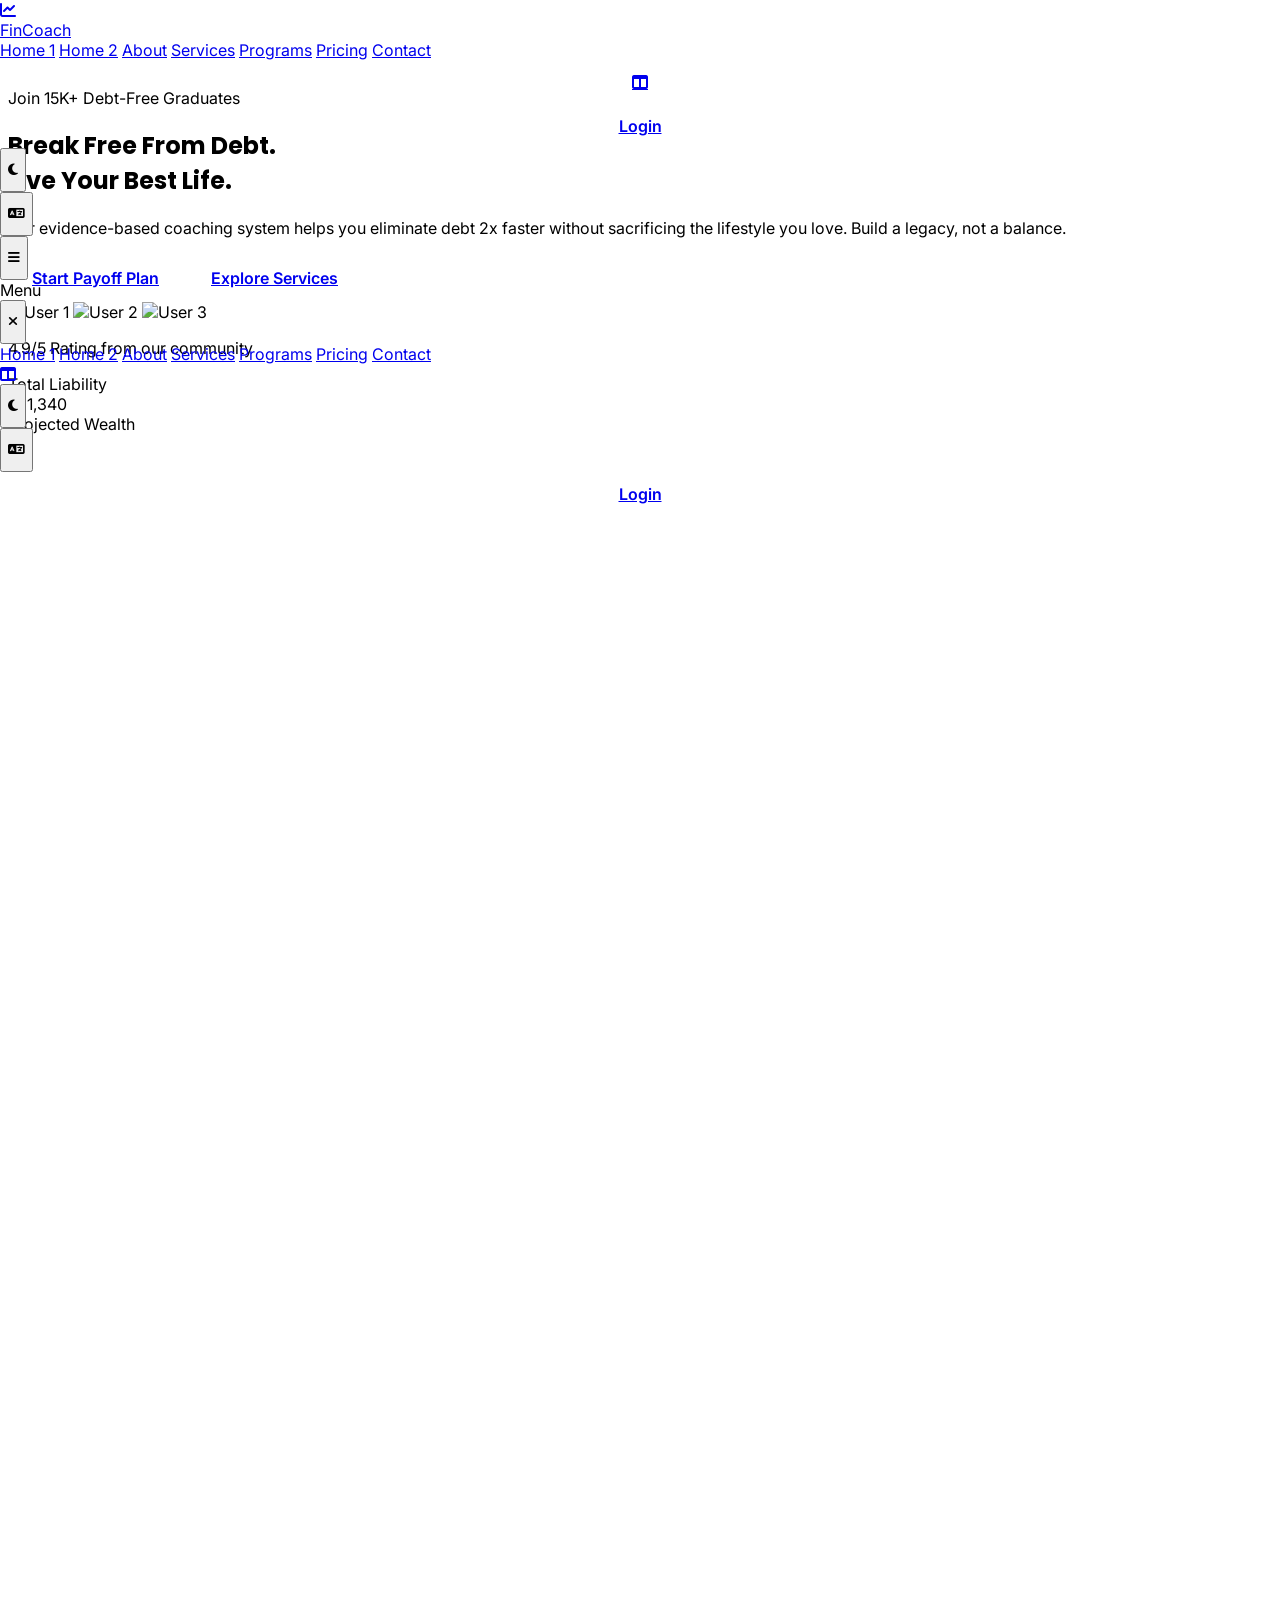
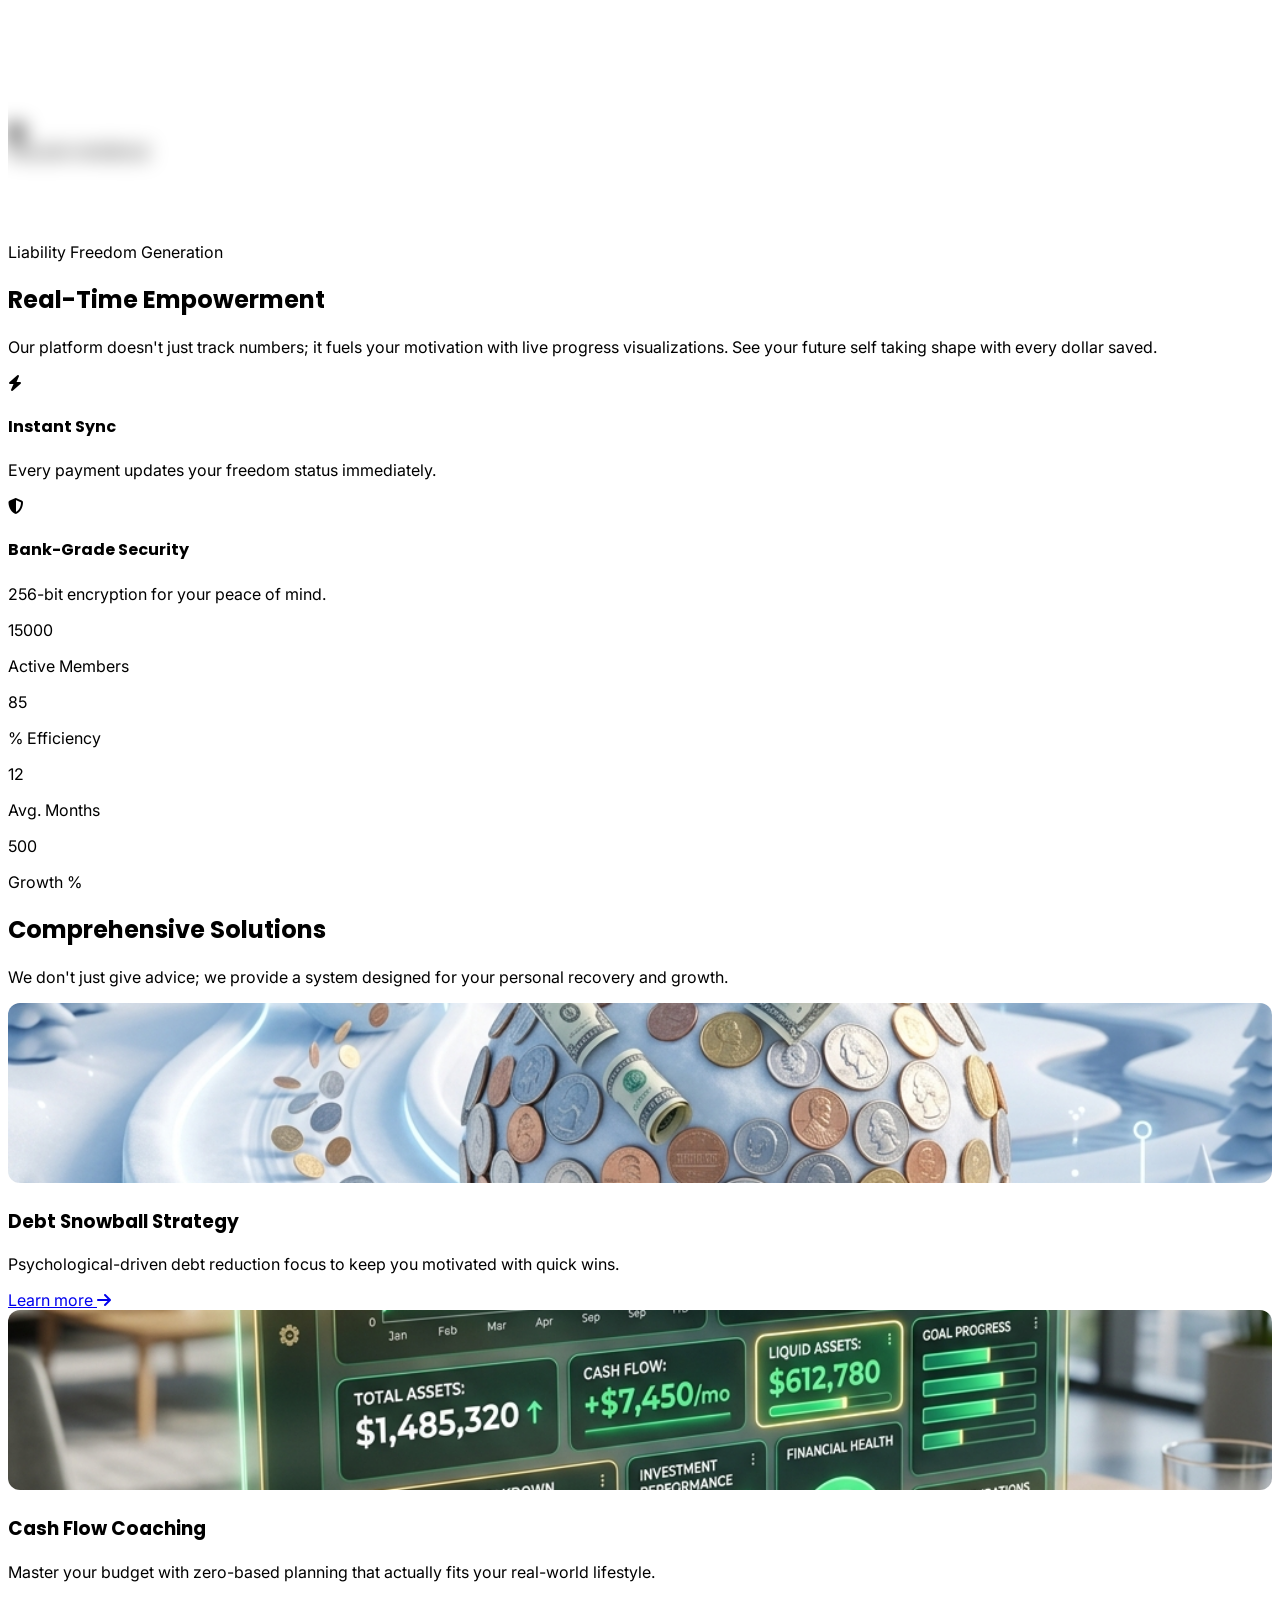
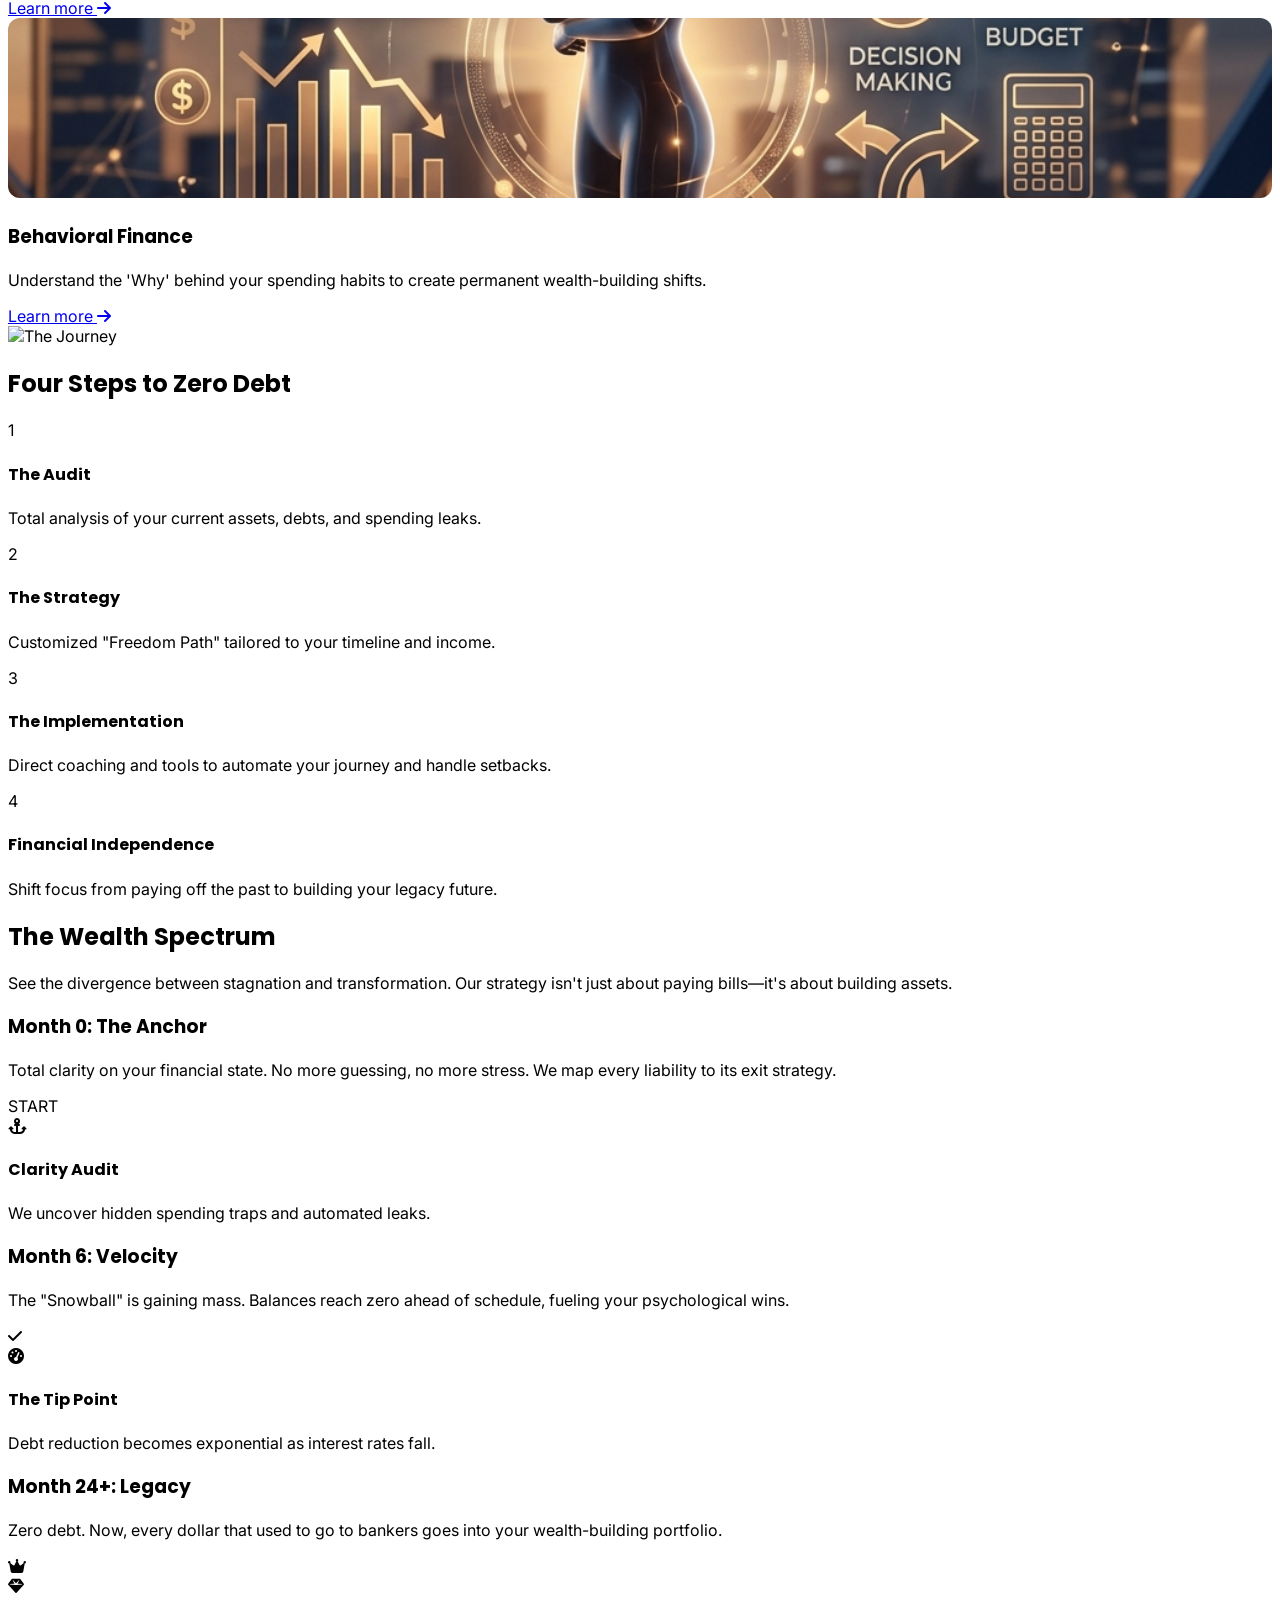
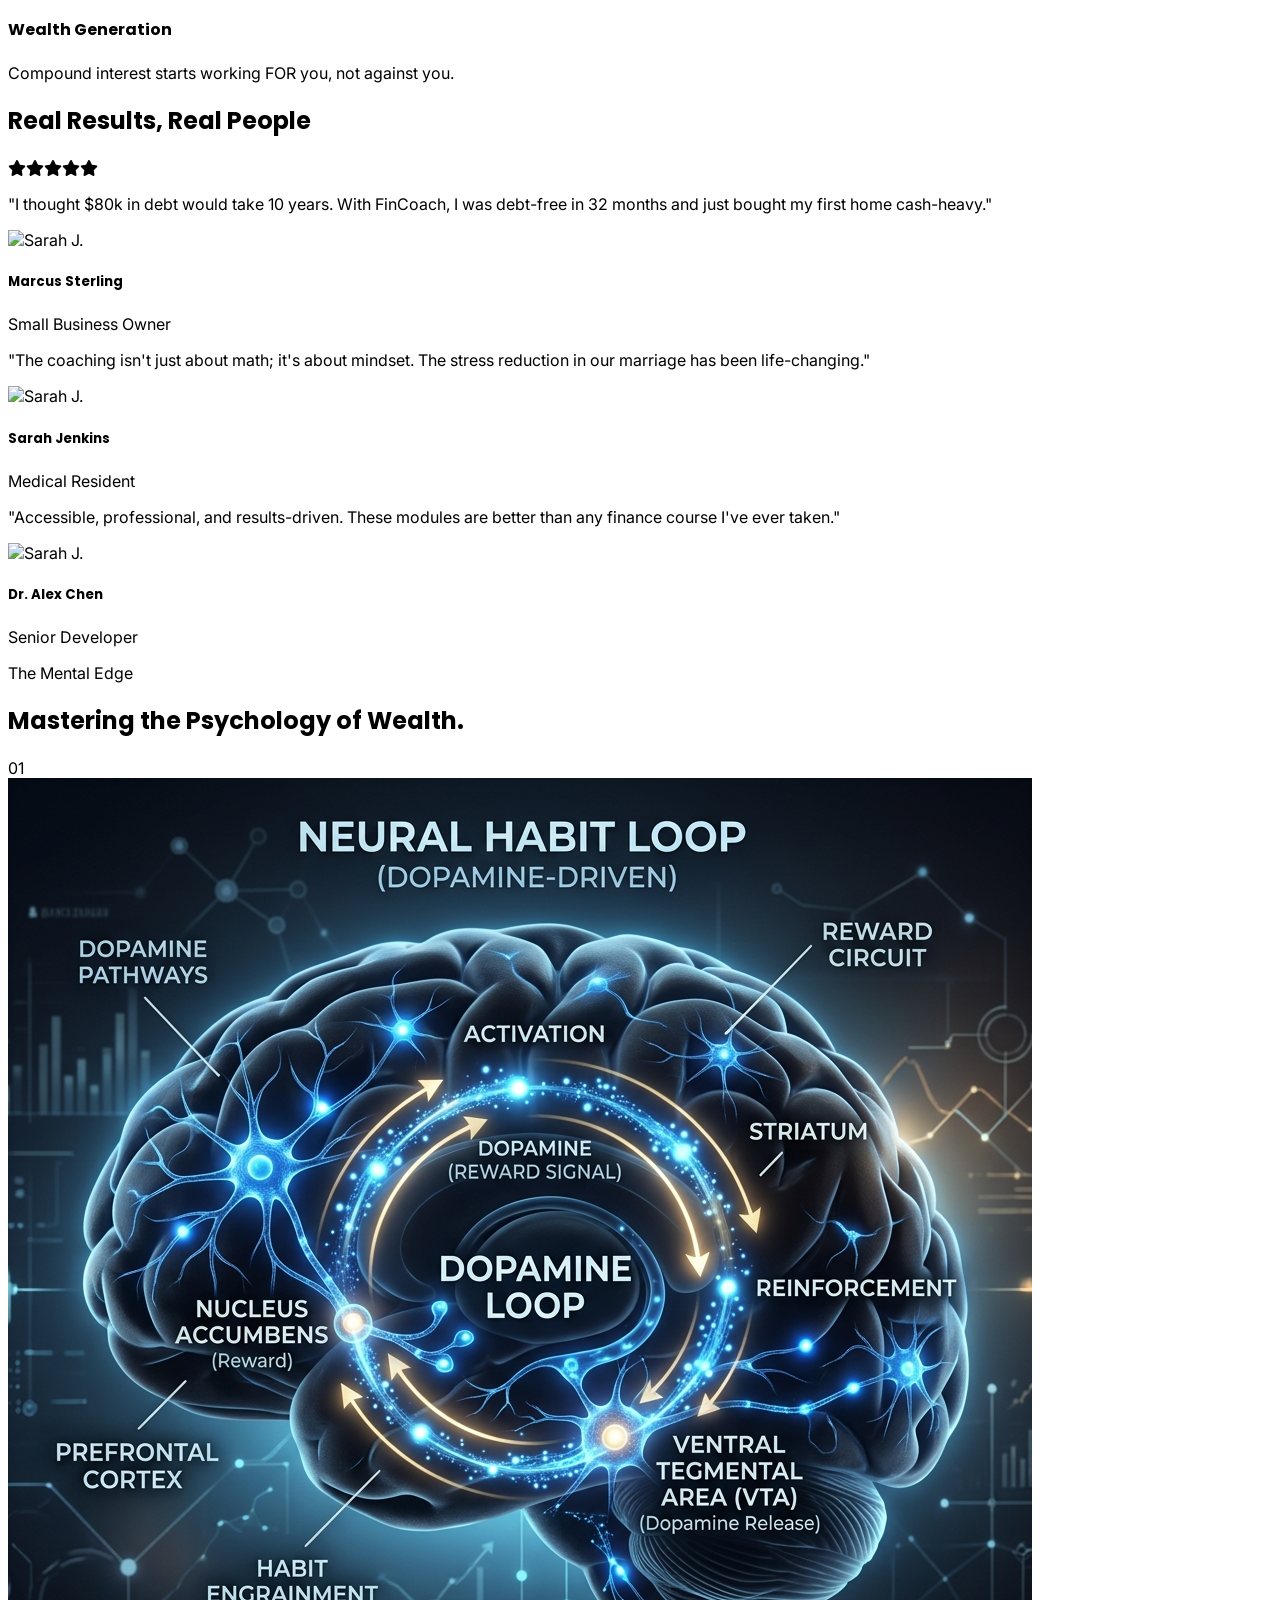
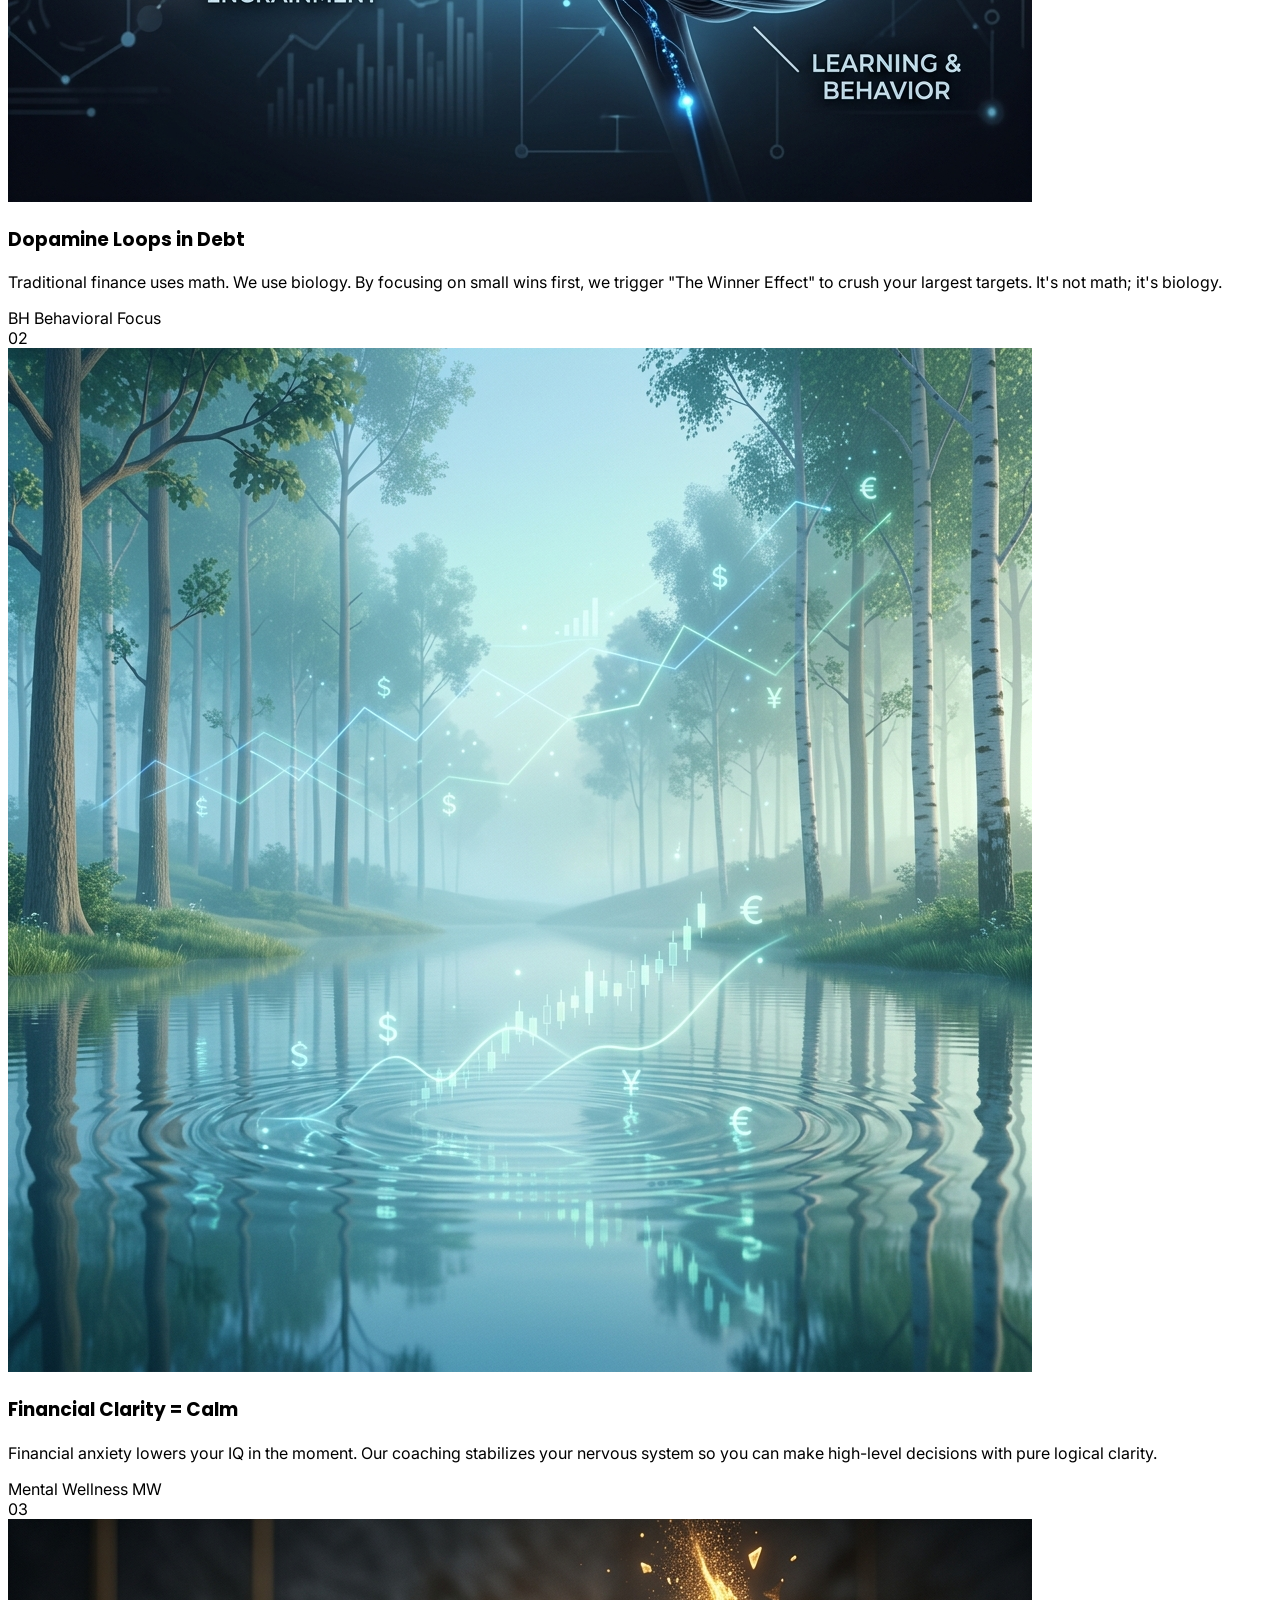
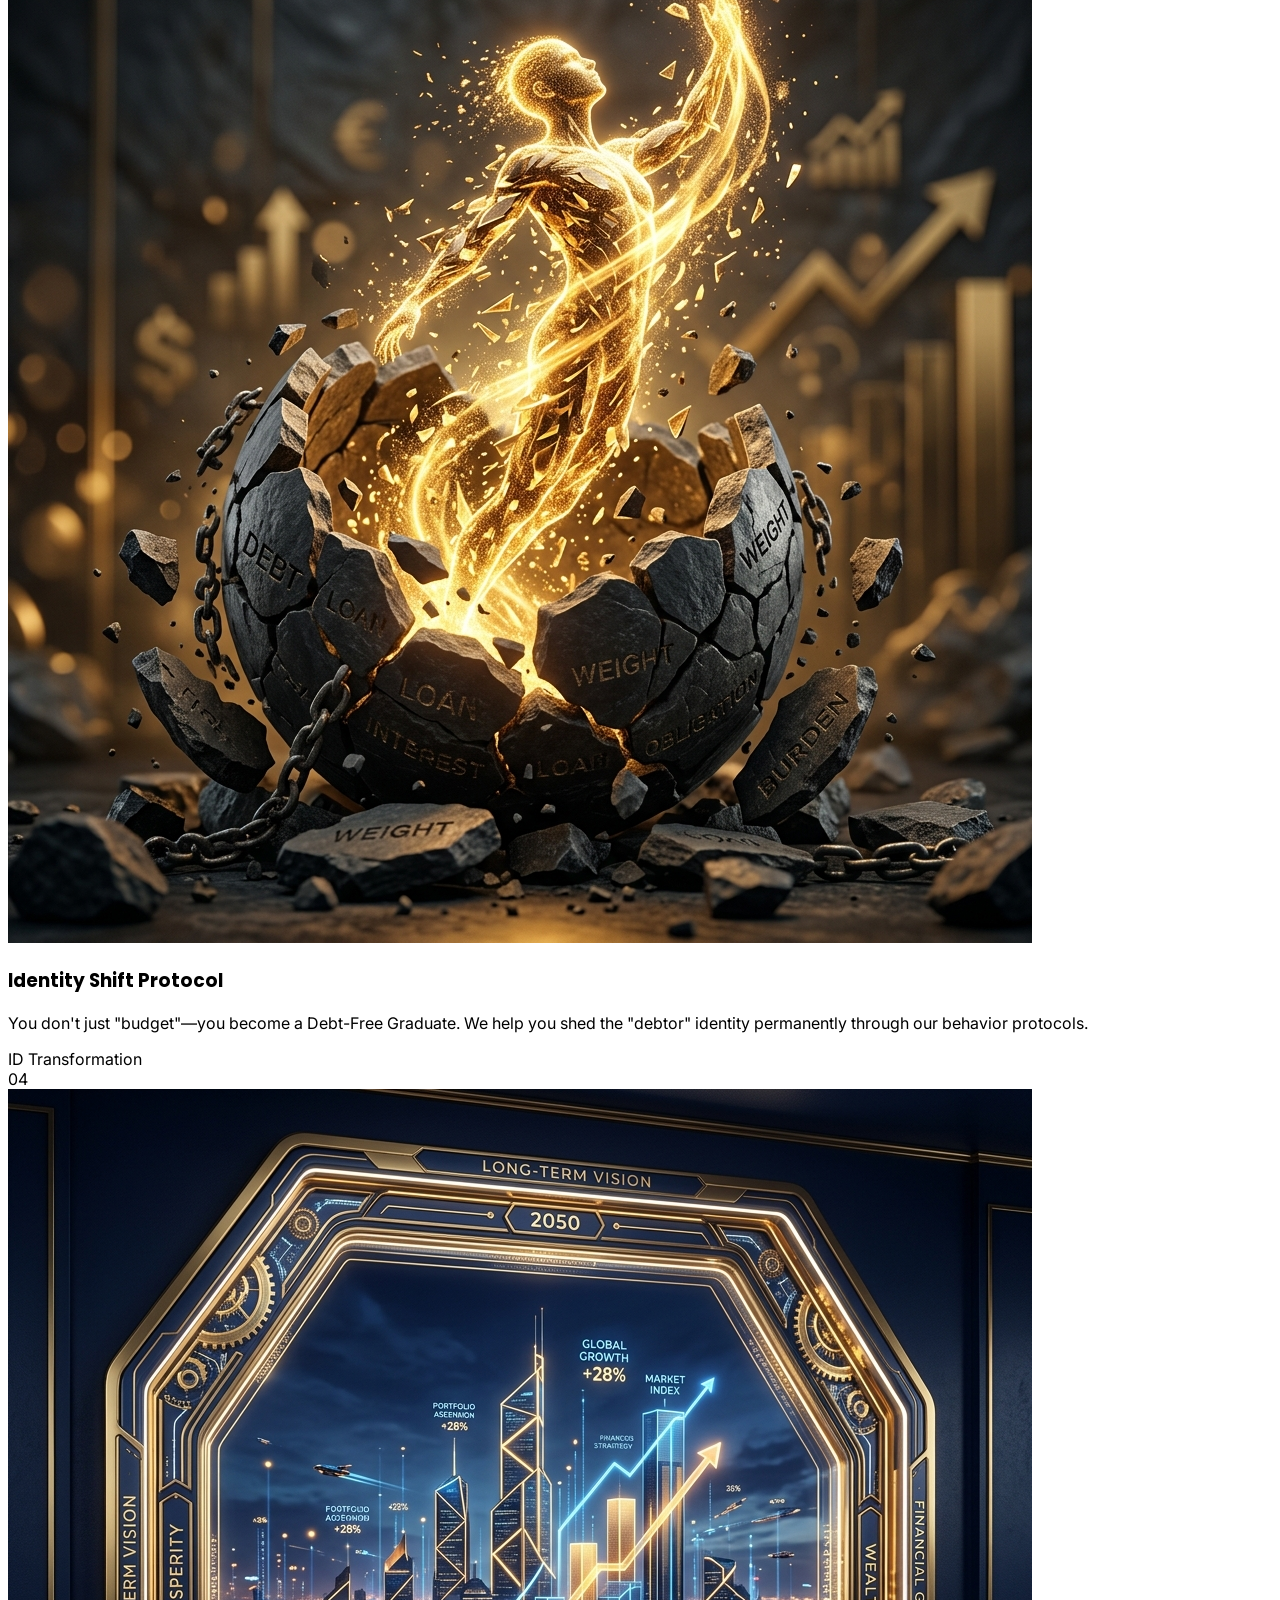
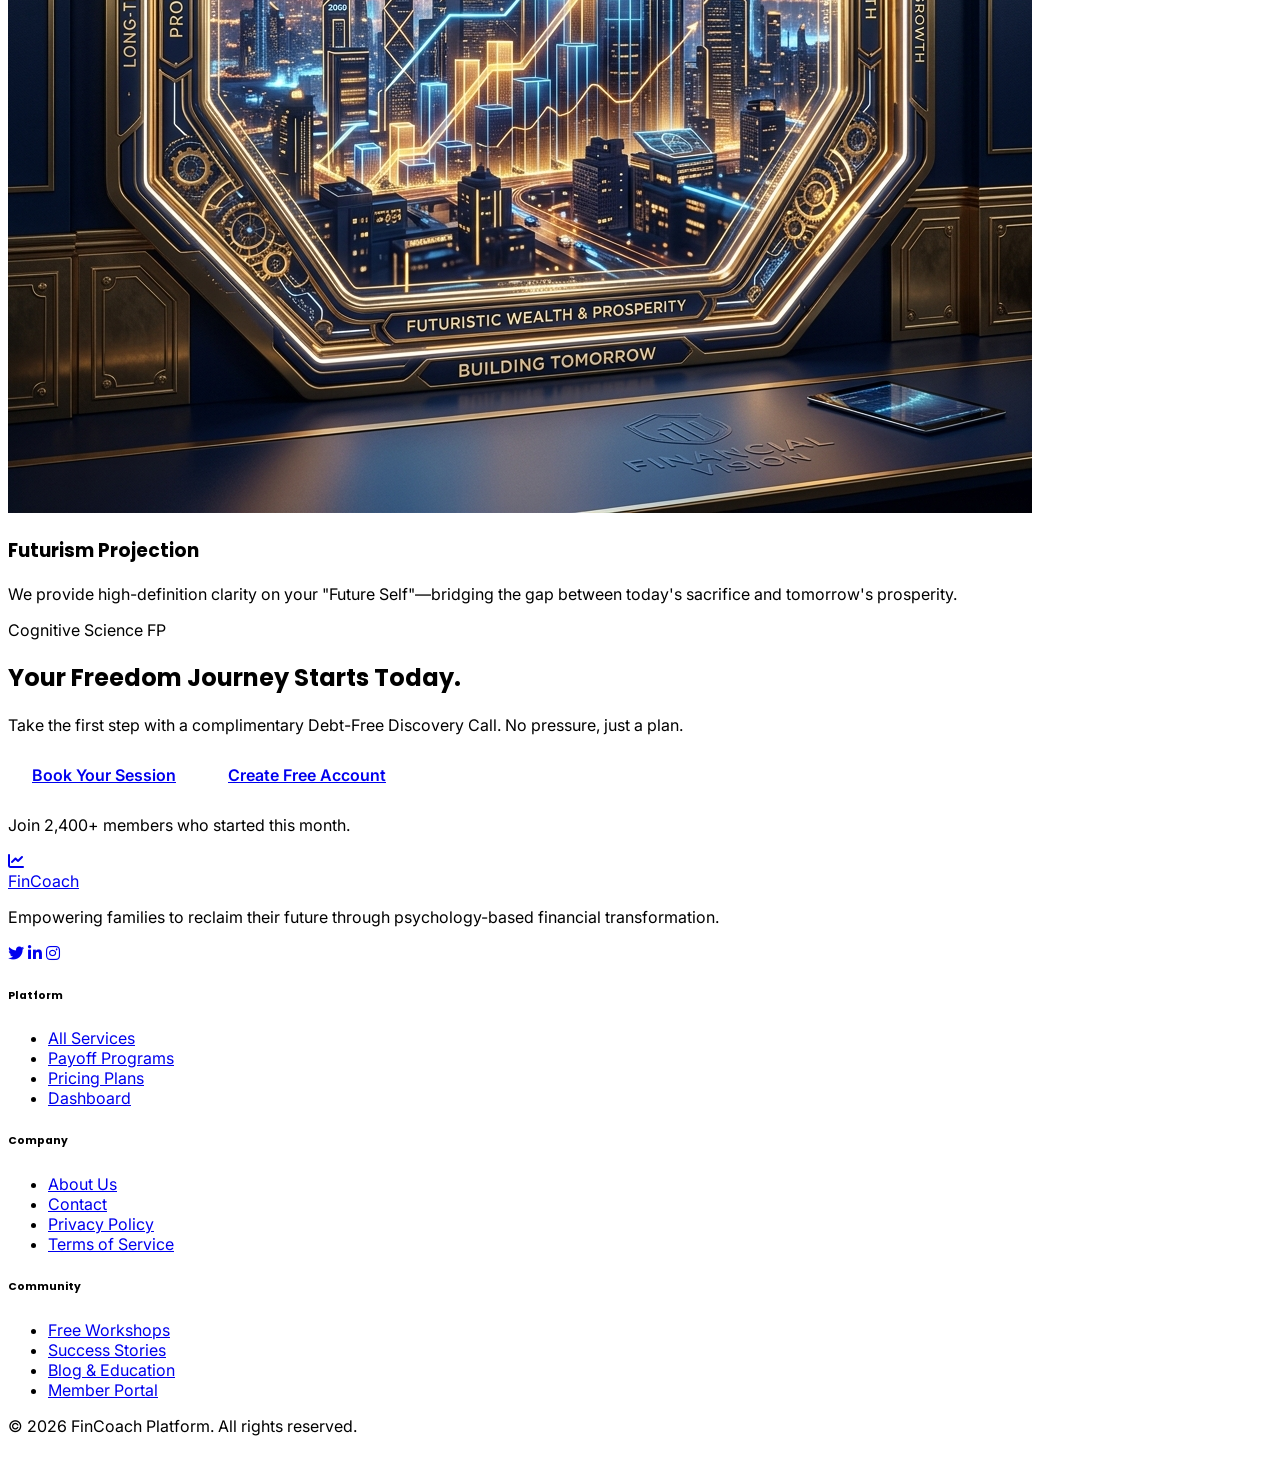
==== index.html @ 428f4bfd "Initial commit - Personal Finance Coach UI" ====
<!DOCTYPE html>
<html lang="en">
<head>
    <meta charset="UTF-8">
    <meta name="viewport" content="width=device-width, initial-scale=1, shrink-to-fit=no">
    <title>Personal Finance Coach | Path to Debt Freedom</title>
    <link rel="icon" type="image/svg+xml" href="assets/images/favicon.svg">
    <meta name="description" content="Master your finances and become debt-free with our personalized coaching and financial transformation system.">
    
    <!-- Tailwind CSS -->
    <script src="https://cdn.tailwindcss.com"></script>
    <script>
        tailwind.config = {
            darkMode: 'class',
            theme: {
                extend: {
                    colors: {
                        primary: '#1E3A8A',
                        secondary: '#F1F5F9',
                        accent: '#10B981',
                        warning: '#F59E0B',
                        error: '#EF4444'
                    },
                    fontFamily: {
                        sans: ['Inter', 'sans-serif'],
                        heading: ['Poppins', 'sans-serif']
                    }
                }
            }
        }
    </script>
    
    <!-- Custom CSS -->
    <link rel="stylesheet" href="assets/css/style.css">
    
    <!-- Icons -->
    <link rel="stylesheet" href="https://cdnjs.cloudflare.com/ajax/libs/font-awesome/6.4.0/css/all.min.css">
    <style id="premium-hero-animation-styles">
        #upward-trend {
            stroke-dasharray: 1000;
            stroke-dashoffset: 1000;
            transition: stroke-dashoffset 3.5s ease-out;
        }

        @keyframes beamMove {
            0% { top: 0%; opacity: 0; }
            10% { opacity: 1; }
            90% { opacity: 1; }
            100% { top: 100%; opacity: 0; }
        }

        .animate-beam {
            animation: beamMove 3s cubic-bezier(0.19, 1, 0.22, 1) forwards;
        }

        .debt-card {
            transition: all 1s cubic-bezier(0.19, 1, 0.22, 1);
        }

        .wealth-bar {
            opacity: 0;
            height: 0 !important;
            transition: height 1.8s cubic-bezier(0.19, 1, 0.22, 1), opacity 0.5s ease;
        }

        .wealth-bar.active {
            opacity: 1;
            /* Height is managed by original classes after being triggered */
        }
        
        #wealth-landscape.active .wealth-bar:nth-child(1) { height: 30% !important; }
        #wealth-landscape.active .wealth-bar:nth-child(2) { height: 55% !important; }
        #wealth-landscape.active .wealth-bar:nth-child(3) { height: 80% !important; }
        #wealth-landscape.active .wealth-bar:nth-child(4) { height: 100% !important; }
    </style>
</head>
<body class="bg-white text-slate-900 transition-colors duration-300 has-fixed-header">

    <!-- Header -->
    <header class="bg-white dark:bg-slate-900 shadow-sm site-header transition-colors duration-300">
        <nav class="max-w-7xl mx-auto px-4 sm:px-6 xl:px-8 flex items-center justify-between h-20">
            <!-- Logo -->
            <div class="flex-shrink-0 flex items-center">
                <a href="index.html" class="flex items-center space-x-2">
                    <div class="w-10 h-10 bg-primary rounded-lg flex items-center justify-center">
                        <i class="fas fa-chart-line text-white text-xl"></i>
                    </div>
                    <span class="text-xl font-heading font-bold text-primary dark:text-blue-400">FinCoach</span>
                </a>
            </div>

            <!-- Main Nav -->
            <div class="hidden xl:flex items-center space-x-6 text-sm font-medium text-slate-600 dark:text-slate-300">
                <a href="index.html" class="text-primary border-b-2 border-primary pb-1">Home 1</a>
                <a href="home-2.html" class="hover:text-primary transition-colors">Home 2</a>
                <a href="about.html" class="hover:text-primary transition-colors">About</a>
                <a href="services.html" class="hover:text-primary transition-colors">Services</a>
                <a href="programs.html" class="hover:text-primary transition-colors">Programs</a>
                <a href="pricing.html" class="hover:text-primary transition-colors">Pricing</a>
                <a href="contact.html" class="hover:text-primary transition-colors">Contact</a>
            </div>

            <!-- Actions -->
            <div class="flex items-center space-x-4">
                <a href="dashboard.html" aria-label="Dashboard" title="Dashboard" class="!hidden xl:!inline-flex cta-button border-2 border-primary text-primary hover:bg-primary hover:text-white dark:border-blue-400 dark:text-blue-400 dark:hover:bg-blue-400 dark:hover:text-slate-900 !h-10 !w-10 !px-0">
                    <i class="fas fa-columns text-sm"></i>
                </a>
                <a href="login.html" class="!hidden xl:!inline-flex cta-button border-2 border-primary text-primary hover:bg-primary hover:text-white dark:border-blue-400 dark:text-blue-400 dark:hover:bg-blue-400 dark:hover:text-slate-900 !h-10 text-sm">Login</a>
                
                <button id="dark-mode-toggle" class="!hidden xl:!inline-flex p-2 text-slate-500 hover:text-primary dark:text-slate-400 dark:hover:text-blue-400 focus:outline-none">
                    <i class="fas fa-moon w-6 h-6 flex items-center justify-center"></i>
                </button>
                
                <button id="rtl-toggle" class="!hidden xl:!inline-flex p-2 text-slate-500 hover:text-primary dark:text-slate-400 dark:hover:text-blue-400 focus:outline-none">
                    <i class="fas fa-language w-6 h-6 flex items-center justify-center"></i>
                </button>

                <!-- Mobile Menu Button -->
                <button type="button" id="mobile-menu-btn" class="xl:hidden p-2 text-slate-500 hover:bg-slate-100 rounded-md">
                    <i class="fas fa-bars"></i>
                </button>
            </div>
        </nav>

        <!-- Mobile Menu Backdrop -->
        <div id="mobile-menu-backdrop" class="fixed inset-0 bg-slate-900/50 backdrop-blur-sm z-[45] hidden opacity-0 transition-opacity duration-300 pointer-events-none"></div>

        <!-- Mobile Menu Drawer -->
        <div id="mobile-menu" class="xl:hidden fixed top-0 right-0 h-full w-80 bg-white dark:bg-slate-900 z-50 shadow-2xl transform translate-x-full transition-transform duration-300 ease-in-out overflow-y-auto">
            <div class="px-6 py-6 h-full flex flex-col">
                <!-- Drawer Header -->
                <div class="flex items-center justify-between mb-8">
                    <span class="text-xl font-heading font-bold text-slate-900 dark:text-white">Menu</span>
                    <button id="mobile-menu-close" class="p-2 text-slate-500 hover:text-primary dark:text-slate-400 focus:outline-none">
                        <i class="fas fa-times text-2xl"></i>
                    </button>
                </div>

                <!-- Navigation Links -->
                <div class="space-y-4 flex-grow">
                    <a href="index.html" class="block py-2 text-primary font-bold text-lg">Home 1</a>
                    <a href="home-2.html" class="block py-2 text-slate-600 dark:text-slate-300 text-lg hover:text-primary transition-colors">Home 2</a>
                    <a href="about.html" class="block py-2 text-slate-600 dark:text-slate-300 text-lg hover:text-primary transition-colors">About</a>
                    <a href="services.html" class="block py-2 text-slate-600 dark:text-slate-300 text-lg hover:text-primary transition-colors">Services</a>
                    <a href="programs.html" class="block py-2 text-slate-600 dark:text-slate-300 text-lg hover:text-primary transition-colors">Programs</a>
                    <a href="pricing.html" class="block py-2 text-slate-600 dark:text-slate-300 text-lg hover:text-primary transition-colors">Pricing</a>
                    <a href="contact.html" class="block py-2 text-slate-600 dark:text-slate-300 text-lg hover:text-primary transition-colors">Contact</a>
                    
                    <!-- Mobile Actions (Continuous) -->
                    <div class="pt-6 mt-4 border-t border-slate-100 dark:border-slate-800">
                        <div class="flex items-center space-x-6 mb-8">
                            <a href="dashboard.html" class="p-2 text-slate-500 hover:text-primary dark:text-slate-400 dark:hover:text-blue-400">
                                <i class="fas fa-columns text-xl"></i>
                            </a>
                            <button id="dark-mode-toggle" class="p-2 text-slate-500 hover:text-primary dark:text-slate-400 dark:hover:text-blue-400">
                                <i class="fas fa-moon text-xl"></i>
                            </button>
                            <button id="rtl-toggle" class="p-2 text-slate-500 hover:text-primary dark:text-slate-400 dark:hover:text-blue-400">
                                <i class="fas fa-language text-xl"></i>
                            </button>
                        </div>
                        <a href="login.html" class="cta-button border-2 border-primary text-primary text-center py-3 rounded-lg font-bold block">Login</a>
                    </div>
                </div>
                
                <!-- Bottom Spacer for drawer height -->
                <div class="mt-auto pb-4"></div>
            </div>
        </div>
    </header>

    <!-- SECTION 1: HERO (min-h-screen, NO GAP) -->
    <section class="min-h-screen flex items-center bg-slate-50 dark:bg-slate-950 transition-colors duration-300 relative overflow-hidden hero-section">
        <div class="absolute top-0 right-0 w-1/2 h-full bg-blue-200/60 dark:bg-blue-900/10 -skew-x-12 transform translate-x-20 hidden lg:block"></div>
        
        <div class="max-w-7xl mx-auto px-4 sm:px-6 lg:px-8 relative z-10 w-full grid lg:grid-cols-2 gap-12 items-center py-12 lg:py-0">
            <div>
                <span class="inline-block py-1 px-3 bg-blue-100 dark:bg-blue-900/30 text-primary dark:text-blue-300 text-xs font-bold rounded-full mb-6 uppercase tracking-wider">Join 15K+ Debt-Free Graduates</span>
                <h1 class="text-4xl md:text-6xl font-heading font-extrabold leading-tight text-slate-900 dark:text-white mb-6">
                    Break Free From Debt. <br/>
                    <span class="text-primary dark:text-blue-400">Live Your Best Life.</span>
                </h1>
                <p class="text-lg text-slate-600 dark:text-slate-400 mb-10 max-w-xl">
                    Our evidence-based coaching system helps you eliminate debt 2x faster without sacrificing the lifestyle you love. Build a legacy, not a balance.
                </p>
                <div class="flex flex-col sm:flex-row space-y-4 sm:space-y-0 sm:space-x-6">
                    <a href="programs.html" class="cta-button bg-primary text-white text-lg shadow-lg hover:shadow-primary/30">Start Payoff Plan</a>
                    <a href="services.html" class="cta-button border-2 border-slate-200 dark:border-slate-700 text-slate-700 dark:text-slate-300 hover:bg-slate-100 dark:hover:bg-slate-800">Explore Services</a>
                </div>
                
                <!-- Hero Social Proof -->
                <div class="mt-12 flex items-center space-x-6">
                    <div class="flex -space-x-2">
                        <img class="w-10 h-10 rounded-full border-2 border-white dark:border-slate-800" src="https://images.unsplash.com/photo-1534528741775-53994a69daeb?q=80&w=100&h=100&auto=format&fit=crop" alt="User 1">
                        <img class="w-10 h-10 rounded-full border-2 border-white dark:border-slate-800" src="https://images.unsplash.com/photo-1507003211169-0a1dd7228f2d?q=80&w=100&h=100&auto=format&fit=crop" alt="User 2">
                        <img class="w-10 h-10 rounded-full border-2 border-white dark:border-slate-800" src="https://images.unsplash.com/photo-1494790108377-be9c29b29330?q=80&w=100&h=100&auto=format&fit=crop" alt="User 3">
                    </div>
                    <div class="text-sm text-slate-500 dark:text-slate-400">
                        <p><span class="font-bold text-slate-900 dark:text-white">4.9/5 Rating</span> from our community</p>
                    </div>
                </div>
            </div>
            
            <div class="relative lg:h-[620px] flex items-center justify-center w-full min-h-[450px]">
                <!-- Background Glows -->
                <div class="absolute -z-10 w-96 h-96 bg-blue-200 dark:bg-blue-900/20 blur-[100px] rounded-full top-10 left-10"></div>
                <div class="absolute -z-10 w-80 h-80 bg-blue-100 dark:bg-blue-900/10 blur-[100px] rounded-full bottom-10 right-10"></div>

                <!-- TRANSFORMATION VISUALIZATION -->
                <div id="transformation-visual" class="relative w-full max-w-lg aspect-square bg-white shadow-2xl dark:bg-slate-900/40 dark:backdrop-blur-xl rounded-[3.5rem] border border-slate-100 dark:border-slate-800 flex flex-col p-8 overflow-hidden transform-gpu hover:scale-[1.02] transition-transform duration-500">
                    
                    <!-- Counters Header -->
                    <div class="flex justify-between items-start mb-8 z-10">
                        <div class="flex flex-col">
                            <span class="text-[10px] uppercase font-black text-rose-500/70 tracking-[0.2em] mb-1">Total Liability</span>
                            <div class="flex items-center space-x-1 text-2xl md:text-3xl font-black text-rose-500 tabular-nums">
                                <span class="text-lg opacity-50">₹</span><span id="debt-count">1,20,000</span>
                            </div>
                        </div>
                        <div class="flex flex-col text-right">
                            <span class="text-[10px] uppercase font-black text-emerald-500/70 tracking-[0.2em] mb-1">Projected Wealth</span>
                            <div class="flex items-center justify-end space-x-1 text-2xl md:text-3xl font-black text-emerald-500 tabular-nums">
                                <span class="text-lg opacity-50">₹</span><span id="wealth-count">0</span>
                            </div>
                        </div>
                    </div>

                    <!-- Scene Stage -->
                    <div class="flex-1 relative flex items-center justify-center">
                        
                        <!-- Trend Graph (Static opacity, dynamic stroke) -->
                        <svg class="absolute inset-x-0 bottom-16 w-full h-40 opacity-10 pointer-events-none" viewBox="0 0 100 100" preserveAspectRatio="none">
                            <path id="upward-trend" d="M0,100 C20,95 40,80 60,50 80,30 100,0" fill="none" stroke="#10b981" stroke-width="3" stroke-linecap="round"></path>
                        </svg>

                        <!-- DEBT LAYER (Initial) -->
                        <div id="debt-landscape" class="absolute inset-0 flex items-center justify-center transition-all duration-1000 ease-in-out">
                            <div class="relative w-full h-full flex items-center justify-center">
                                <!-- Ghost Cards -->
                                <div class="debt-card absolute w-44 h-24 bg-rose-500/10 border border-rose-500/20 rounded-2xl -rotate-12 -translate-x-12 translate-y-4 backdrop-blur-md shadow-lg flex flex-col justify-end p-4">
                                    <div class="w-1/2 h-1.5 bg-rose-500/20 rounded-full"></div>
                                </div>
                                <div class="debt-card absolute w-52 h-28 bg-white dark:bg-slate-800 border border-rose-500/30 rounded-2xl rotate-3 z-10 shadow-2xl flex flex-col p-6 animate-pulse">
                                    <div class="flex justify-between items-center mb-6">
                                        <div class="w-10 h-6 bg-rose-100 dark:bg-rose-900/30 rounded"></div>
                                        <i class="fas fa-exclamation-circle text-rose-500"></i>
                                    </div>
                                    <div class="text-rose-600 font-black text-xs">₹45,000 OVERDUE</div>
                                </div>
                            </div>
                        </div>

                        <!-- WEALTH LAYER (Hidden) -->
                        <div id="wealth-landscape" class="absolute inset-0 flex items-end justify-center transition-all duration-1000 ease-in-out translate-y-full opacity-0">
                            <div class="grid grid-cols-4 gap-4 items-end w-full px-6 h-3/4">
                                <div class="wealth-bar h-[30%] bg-gradient-to-t from-emerald-500 to-cyan-400 rounded-t-xl transition-all duration-1000 delay-100 relative group flex justify-center">
                                    <i class="fas fa-check-circle text-emerald-500 absolute -top-8 scale-0 transition-transform delay-1000 group-[.active]:scale-100"></i>
                                </div>
                                <div class="wealth-bar h-[55%] bg-gradient-to-t from-emerald-500 to-cyan-400 rounded-t-xl transition-all duration-1000 delay-300 relative group flex justify-center">
                                    <i class="fas fa-check-circle text-emerald-500 absolute -top-8 scale-0 transition-transform delay-1200 group-[.active]:scale-100"></i>
                                </div>
                                <div class="wealth-bar h-[80%] bg-gradient-to-t from-emerald-500 to-cyan-400 rounded-t-xl transition-all duration-1000 delay-500 relative group flex justify-center">
                                    <i class="fas fa-check-circle text-emerald-500 absolute -top-8 scale-0 transition-transform delay-1400 group-[.active]:scale-100"></i>
                                </div>
                                <div class="wealth-bar h-[100%] bg-gradient-to-t from-emerald-500 to-cyan-400 rounded-t-xl transition-all duration-1000 delay-700 relative group flex justify-center">
                                    <i class="fas fa-rocket text-cyan-500 absolute -top-10 scale-0 transition-transform delay-1600 group-[.active]:scale-125"></i>
                                </div>
                            </div>
                        </div>

                        <!-- Transformation Scan Beam -->
                        <div id="trans-beam" class="absolute inset-x-0 h-1 bg-gradient-to-r from-transparent via-cyan-400/50 to-transparent shadow-[0_0_15px_#22d3ee] z-20 opacity-0 pointer-events-none"></div>
                    </div>

                    <!-- Phases Footer -->
                    <div class="mt-auto px-2 flex justify-between items-center text-[9px] md:text-[10px] font-black uppercase tracking-[0.2em] text-slate-400">
                        <span id="phase-debt" class="text-rose-500 border-b-2 border-rose-500/30 pb-2">Liability</span>
                        <span id="phase-middle" class="opacity-30">Freedom</span>
                        <span id="phase-wealth" class="opacity-30">Generation</span>
                    </div>
                </div>
            </div>
        </div>
    </section>

    <!-- SECTION 1.5: LIVE IMPACT METRICS (NEW) -->
    <section class="py-20 bg-white dark:bg-slate-900 border-y border-slate-100 dark:border-slate-800 overflow-hidden">
        <div class="max-w-7xl mx-auto px-4 sm:px-6 lg:px-8">
            <div class="grid lg:grid-cols-2 gap-16 items-center">
                <div class="relative">
                    <div class="absolute -top-10 -left-10 w-40 h-40 bg-primary/5 rounded-full blur-2xl animate-pulse"></div>
                    <h2 class="text-3xl md:text-5xl font-heading font-extrabold text-slate-900 dark:text-white mb-6">Real-Time Empowerment</h2>
                    <p class="text-lg text-slate-600 dark:text-slate-400 mb-8">Our platform doesn't just track numbers; it fuels your motivation with live progress visualizations. See your future self taking shape with every dollar saved.</p>
                    
                    <div class="space-y-4">
                        <div class="flex items-center space-x-4 p-4 bg-slate-50 dark:bg-slate-800/50 rounded-2xl border border-slate-100 dark:border-slate-700 hover:scale-[1.02] transition-transform">
                            <div class="w-12 h-12 bg-primary/10 text-primary rounded-xl flex items-center justify-center text-xl">
                                <i class="fas fa-bolt"></i>
                            </div>
                            <div>
                                <h4 class="font-bold text-slate-900 dark:text-white">Instant Sync</h4>
                                <p class="text-sm text-slate-500">Every payment updates your freedom status immediately.</p>
                            </div>
                        </div>
                        <div class="flex items-center space-x-4 p-4 bg-blue-50/50 dark:bg-blue-900/10 rounded-2xl border border-blue-100/50 dark:border-blue-800/20 hover:scale-[1.02] transition-transform">
                            <div class="w-12 h-12 bg-blue-100 text-primary rounded-xl flex items-center justify-center text-xl">
                                <i class="fas fa-shield-halved"></i>
                            </div>
                            <div>
                                <h4 class="font-bold text-slate-900 dark:text-white">Bank-Grade Security</h4>
                                <p class="text-sm text-slate-500">256-bit encryption for your peace of mind.</p>
                            </div>
                        </div>
                    </div>
                </div>
                
                <div class="grid grid-cols-2 gap-6 relative">
                    <div class="absolute inset-0 bg-blue-100/20 dark:bg-blue-900/10 blur-3xl rounded-full"></div>
                    <!-- Metric Card 1 -->
                    <div class="bg-white dark:bg-slate-800 p-8 rounded-3xl shadow-xl border border-slate-100 dark:border-slate-700 flex flex-col items-center justify-center text-center metric-card-reveal h-full">
                        <div class="text-4xl font-heading font-black text-primary dark:text-blue-400 mb-2 tabular-nums counter-up" data-target="15000">0</div>
                        <p class="text-sm font-bold text-slate-500 uppercase tracking-widest">Active Members</p>
                    </div>
                    <!-- Metric Card 2 -->
                    <div class="bg-primary dark:bg-blue-600 p-8 rounded-3xl shadow-xl text-white flex flex-col items-center justify-center text-center metric-card-reveal h-full">
                        <div class="text-4xl font-heading font-black mb-2 tabular-nums counter-up" data-target="85">0</div>
                        <p class="text-sm font-bold text-blue-100 uppercase tracking-widest">% Efficiency</p>
                    </div>
                    <!-- Metric Card 3 -->
                    <div class="bg-white dark:bg-slate-800 p-8 rounded-3xl shadow-xl border border-slate-100 dark:border-slate-700 flex flex-col items-center justify-center text-center metric-card-reveal h-full">
                        <div class="text-4xl font-heading font-black text-primary dark:text-blue-400 mb-2 tabular-nums counter-up" data-target="12">0</div>
                        <p class="text-sm font-bold text-slate-500 uppercase tracking-widest">Avg. Months</p>
                    </div>
                    <!-- Metric Card 4 -->
                    <div class="bg-white dark:bg-slate-800 p-8 rounded-3xl shadow-xl border border-slate-100 dark:border-slate-700 flex flex-col items-center justify-center text-center metric-card-reveal h-full">
                        <div class="text-4xl font-heading font-black text-primary mb-2 tabular-nums counter-up" data-target="500">0</div>
                        <p class="text-sm font-bold text-slate-500 uppercase tracking-widest">Growth %</p>
                    </div>
                </div>
            </div>
        </div>
    </section>
    <!-- SECTION 3: SERVICES -->
    <section id="services" class="py-24 bg-secondary dark:bg-slate-950">
        <div class="max-w-7xl mx-auto px-4 sm:px-6 lg:px-8">
            <div class="text-center mb-16">
                <h2 class="text-3xl md:text-4xl font-heading font-extrabold text-slate-900 dark:text-white mb-4">Comprehensive Solutions</h2>
                <p class="text-slate-600 dark:text-slate-400 max-w-2xl mx-auto">We don't just give advice; we provide a system designed for your personal recovery and growth.</p>
            </div>
            
            <div class="grid md:grid-cols-3 gap-8">
                <!-- Card 1 -->
                <div class="bg-white dark:bg-slate-900 p-8 rounded-2xl shadow-sm border border-slate-100 dark:border-slate-800 card-float">
                    <div class="card-image-container group relative">
                        <img src="assets/images/debt-snowball.png" alt="Debt Snowball Strategy" loading="lazy">
                        <div class="absolute inset-0 bg-blue-600/10 group-hover:bg-transparent transition-colors"></div>
                        <div class="absolute top-4 left-4 w-10 h-10 bg-white/90 dark:bg-slate-800/90 rounded-lg flex items-center justify-center text-primary shadow-sm backdrop-blur-sm">
                            <i class="fas fa-hand-holding-dollar"></i>
                        </div>
                    </div>
                    <h3 class="text-xl font-heading font-bold mb-3 text-slate-900 dark:text-white">Debt Snowball Strategy</h3>
                    <p class="text-slate-600 dark:text-slate-400 mb-6">Psychological-driven debt reduction focus to keep you motivated with quick wins.</p>
                    <a href="service-details.html" class="text-primary dark:text-blue-400 font-semibold flex items-center space-x-2 hover:translate-x-1 transition-transform">
                        <span>Learn more</span>
                        <i class="fas fa-arrow-right text-xs"></i>
                    </a>
                </div>
                
                <!-- Card 2 -->
                <div class="bg-white dark:bg-slate-900 p-8 rounded-2xl shadow-sm border border-slate-100 dark:border-slate-800 card-float">
                    <div class="card-image-container group relative">
                        <img src="assets/images/cash-flow.png" alt="Cash Flow Coaching" loading="lazy">
                        <div class="absolute inset-0 bg-blue-600/10 group-hover:bg-transparent transition-colors"></div>
                        <div class="absolute top-4 left-4 w-10 h-10 bg-white/90 dark:bg-slate-800/90 rounded-lg flex items-center justify-center text-blue-600 shadow-sm backdrop-blur-sm">
                            <i class="fas fa-chart-pie"></i>
                        </div>
                    </div>
                    <h3 class="text-xl font-heading font-bold mb-3 text-slate-900 dark:text-white">Cash Flow Coaching</h3>
                    <p class="text-slate-600 dark:text-slate-400 mb-6">Master your budget with zero-based planning that actually fits your real-world lifestyle.</p>
                    <a href="service-details.html" class="text-primary dark:text-blue-400 font-semibold flex items-center space-x-2 hover:translate-x-1 transition-transform">
                        <span>Learn more</span>
                        <i class="fas fa-arrow-right text-xs"></i>
                    </a>
                </div>
                
                <!-- Card 3 -->
                <div class="bg-white dark:bg-slate-900 p-8 rounded-2xl shadow-sm border border-slate-100 dark:border-slate-800 card-float">
                    <div class="card-image-container group relative">
                        <img src="assets/images/behavioral-finance.png" alt="Behavioral Finance" loading="lazy">
                        <div class="absolute inset-0 bg-blue-600/10 group-hover:bg-transparent transition-colors"></div>
                        <div class="absolute top-4 left-4 w-10 h-10 bg-white/90 dark:bg-slate-800/90 rounded-lg flex items-center justify-center text-blue-600 shadow-sm backdrop-blur-sm">
                            <i class="fas fa-graduation-cap"></i>
                        </div>
                    </div>
                    <h3 class="text-xl font-heading font-bold mb-3 text-slate-900 dark:text-white">Behavioral Finance</h3>
                    <p class="text-slate-600 dark:text-slate-400 mb-6">Understand the 'Why' behind your spending habits to create permanent wealth-building shifts.</p>
                    <a href="service-details.html" class="text-primary dark:text-blue-400 font-semibold flex items-center space-x-2 hover:translate-x-1 transition-transform">
                        <span>Learn more</span>
                        <i class="fas fa-arrow-right text-xs"></i>
                    </a>
                </div>
            </div>
        </div>
    </section>

    <!-- SECTION 4: HOW IT WORKS -->
    <section class="py-24 bg-white dark:bg-slate-900">
        <div class="max-w-7xl mx-auto px-4 sm:px-6 lg:px-8">
            <div class="flex flex-col lg:flex-row items-center gap-16">
                <div class="lg:w-1/2">
                    <img src="https://images.unsplash.com/photo-1573164713714-d95e436ab8d6?q=80&w=800&auto=format&fit=crop" alt="The Journey" class="rounded-3xl shadow-2xl">
                </div>
                <div class="lg:w-1/2">
                    <h2 class="text-3xl md:text-4xl font-heading font-extrabold text-slate-900 dark:text-white mb-8">Four Steps to Zero Debt</h2>
                    
                    <div class="space-y-8">
                        <div class="flex items-start space-x-4">
                            <div class="w-10 h-10 rounded-full bg-primary text-white flex items-center justify-center flex-shrink-0 font-bold">1</div>
                            <div>
                                <h4 class="text-xl font-heading font-bold text-slate-900 dark:text-white mb-2">The Audit</h4>
                                <p class="text-slate-600 dark:text-slate-400">Total analysis of your current assets, debts, and spending leaks.</p>
                            </div>
                        </div>
                        <div class="flex items-start space-x-4">
                            <div class="w-10 h-10 rounded-full bg-primary text-white flex items-center justify-center flex-shrink-0 font-bold">2</div>
                            <div>
                                <h4 class="text-xl font-heading font-bold text-slate-900 dark:text-white mb-2">The Strategy</h4>
                                <p class="text-slate-600 dark:text-slate-400">Customized "Freedom Path" tailored to your timeline and income.</p>
                            </div>
                        </div>
                        <div class="flex items-start space-x-4">
                            <div class="w-10 h-10 rounded-full bg-primary text-white flex items-center justify-center flex-shrink-0 font-bold">3</div>
                            <div>
                                <h4 class="text-xl font-heading font-bold text-slate-900 dark:text-white mb-2">The Implementation</h4>
                                <p class="text-slate-600 dark:text-slate-400">Direct coaching and tools to automate your journey and handle setbacks.</p>
                            </div>
                        </div>
                        <div class="flex items-start space-x-4">
                            <div class="w-10 h-10 rounded-full bg-primary text-white flex items-center justify-center flex-shrink-0 font-bold">4</div>
                            <div>
                                <h4 class="text-xl font-heading font-bold text-slate-900 dark:text-white mb-2">Financial Independence</h4>
                                <p class="text-slate-600 dark:text-slate-400">Shift focus from paying off the past to building your legacy future.</p>
                            </div>
                        </div>
                    </div>
                </div>
            </div>
        </div>
    </section>

    <!-- SECTION 4.5: THE FREEDOM PATH JOURNEY (NEW) -->
    <section class="py-24 bg-slate-950 text-white relative overflow-hidden">
        <!-- Floating Animated Grains -->
        <div class="absolute inset-0 opacity-20 pointer-events-none" id="bubble-bg"></div>
        
        <div class="max-w-7xl mx-auto px-4 sm:px-6 lg:px-8 relative z-10">
            <div class="text-center mb-20 animate-on-scroll">
                <h2 class="text-4xl md:text-6xl font-heading font-extrabold mb-6">The Wealth Spectrum</h2>
                <p class="text-blue-200/70 max-w-2xl mx-auto">See the divergence between stagnation and transformation. Our strategy isn't just about paying bills—it's about building assets.</p>
            </div>
            
            <div class="relative">
                <!-- Timeline Line (Mobile-first positioning) -->
                <div class="absolute left-6 md:left-1/2 top-0 bottom-0 w-px bg-gradient-to-b from-transparent via-blue-500/50 to-transparent overflow-hidden">
                    <div class="w-full h-full animate-path-flow bg-blue-400 shadow-[0_0_15px_rgba(96,165,250,0.5)]"></div>
                </div>
                
                <div class="space-y-24 md:space-y-32">
                    <!-- Point 1 -->
                    <div class="flex flex-col md:flex-row items-start md:items-center justify-between group animate-on-scroll relative">
                        <!-- Content Box 1 -->
                        <div class="pl-14 md:pl-0 md:w-[45%] text-left md:text-right mb-6 md:mb-0 transform transition-all duration-700 md:group-hover:-translate-x-4">
                            <h3 class="text-xl md:text-2xl font-heading font-bold text-blue-400 mb-2 md:mb-3">Month 0: The Anchor</h3>
                            <p class="text-slate-400 text-sm md:text-base">Total clarity on your financial state. No more guessing, no more stress. We map every liability to its exit strategy.</p>
                        </div>
                        <!-- Marker -->
                        <div class="absolute left-0 md:relative md:left-auto w-12 h-12 bg-blue-600 rounded-full border-4 border-slate-950 z-20 flex items-center justify-center shadow-[0_0_20px_rgba(37,99,235,0.4)]">
                            <div class="absolute w-full h-full rounded-full border-2 border-blue-400 animate-ping opacity-20"></div>
                            <span class="text-[10px] md:text-xs font-bold">START</span>
                        </div>
                        <!-- Side Card 1 -->
                        <div class="pl-14 md:pl-0 md:w-[45%] mt-4 md:mt-0">
                             <div class="bg-slate-900/50 p-4 md:p-6 rounded-3xl border border-white/5 backdrop-blur-sm transform transition-all hover:border-blue-500/30">
                                <i class="fas fa-anchor text-blue-500 text-2xl md:text-3xl mb-4"></i>
                                <h4 class="font-bold mb-1 md:mb-2 text-white text-sm md:text-base">Clarity Audit</h4>
                                <p class="text-[10px] md:text-xs text-slate-500">We uncover hidden spending traps and automated leaks.</p>
                             </div>
                        </div>
                    </div>

                    <!-- Point 2 -->
                    <div class="flex flex-col md:flex-row-reverse items-start md:items-center justify-between group animate-on-scroll relative">
                        <!-- Content Box 2 -->
                        <div class="pl-14 md:pl-0 md:w-[45%] text-left mb-6 md:mb-0 transform transition-all duration-700 md:group-hover:translate-x-4">
                            <h3 class="text-xl md:text-2xl font-heading font-bold text-blue-400 mb-2 md:mb-3">Month 6: Velocity</h3>
                            <p class="text-slate-400 text-sm md:text-base">The "Snowball" is gaining mass. Balances reach zero ahead of schedule, fueling your psychological wins.</p>
                        </div>
                        <!-- Marker -->
                        <div class="absolute left-0 md:relative md:left-auto w-12 h-12 bg-blue-500 rounded-full border-4 border-slate-950 z-20 flex items-center justify-center shadow-[0_0_20px_rgba(59,130,246,0.4)]">
                            <div class="absolute w-full h-full rounded-full border-2 border-blue-400 animate-ping opacity-20"></div>
                             <i class="fas fa-check text-xs"></i>
                        </div>
                        <!-- Side Card 2 -->
                        <div class="pl-14 md:pl-0 md:w-[45%] mt-4 md:mt-0">
                             <div class="bg-slate-900/50 p-4 md:p-6 rounded-3xl border border-white/5 backdrop-blur-sm transform transition-all hover:border-blue-500/30">
                                <i class="fas fa-tachometer-alt text-blue-500 text-2xl md:text-3xl mb-4"></i>
                                <h4 class="font-bold mb-1 md:mb-2 text-white text-sm md:text-base">The Tip Point</h4>
                                <p class="text-[10px] md:text-xs text-slate-500">Debt reduction becomes exponential as interest rates fall.</p>
                             </div>
                        </div>
                    </div>

                    <!-- Point 3 -->
                    <div class="flex flex-col md:flex-row items-start md:items-center justify-between group animate-on-scroll relative">
                        <!-- Content Box 3 -->
                        <div class="pl-14 md:pl-0 md:w-[45%] text-left md:text-right mb-6 md:mb-0 transform transition-all duration-700 md:group-hover:-translate-x-4">
                            <h3 class="text-xl md:text-2xl font-heading font-bold text-blue-300 mb-2 md:mb-3">Month 24+: Legacy</h3>
                            <p class="text-slate-400 text-sm md:text-base">Zero debt. Now, every dollar that used to go to bankers goes into your wealth-building portfolio.</p>
                        </div>
                        <!-- Marker -->
                        <div class="absolute left-0 md:relative md:left-auto w-12 h-12 bg-slate-700 rounded-full border-4 border-slate-950 z-20 flex items-center justify-center shadow-[0_0_20px_rgba(100,116,139,0.4)]">
                            <div class="absolute w-full h-full rounded-full border-2 border-slate-400 animate-ping opacity-20"></div>
                             <i class="fas fa-crown text-xs"></i>
                        </div>
                        <!-- Side Card 3 -->
                        <div class="pl-14 md:pl-0 md:w-[45%] mt-4 md:mt-0">
                             <div class="bg-slate-900/50 p-4 md:p-6 rounded-3xl border border-white/5 backdrop-blur-sm transform transition-all hover:border-slate-500/30">
                                <i class="fas fa-gem text-slate-400 text-2xl md:text-3xl mb-4"></i>
                                <h4 class="font-bold mb-1 md:mb-2 text-white text-sm md:text-base">Wealth Generation</h4>
                                <p class="text-[10px] md:text-xs text-slate-500">Compound interest starts working FOR you, not against you.</p>
                             </div>
                        </div>
                    </div>
                </div>
            </div>
        </div>
    </section>

    <!-- SECTION 5: TESTIMONIALS -->
    <section class="py-24 bg-slate-50 dark:bg-slate-950">
        <div class="max-w-7xl mx-auto px-4 sm:px-6 lg:px-8">
            <div class="text-center mb-16">
                <h2 class="text-3xl font-heading font-extrabold text-slate-900 dark:text-white mb-4">Real Results, Real People</h2>
                <div class="flex justify-center space-x-1 text-primary mb-4">
                    <i class="fas fa-star"></i><i class="fas fa-star"></i><i class="fas fa-star"></i><i class="fas fa-star"></i><i class="fas fa-star"></i>
                </div>
            </div>
            
            <div class="grid md:grid-cols-2 lg:grid-cols-3 gap-8">
                <!-- Testimonial 1 -->
                <div class="bg-white dark:bg-slate-900 p-8 rounded-2xl shadow-sm border border-slate-100 dark:border-slate-800">
                    <p class="text-slate-600 dark:text-slate-400 italic mb-8">"I thought $80k in debt would take 10 years. With FinCoach, I was debt-free in 32 months and just bought my first home cash-heavy."</p>
                    <div class="flex items-center space-x-4">
                        <img class="w-12 h-12 rounded-full" src="https://images.unsplash.com/photo-1500648767791-00dcc994a43e?q=80&w=100&auto=format&fit=crop" alt="Sarah J.">
                        <div>
                            <h5 class="font-bold text-slate-900 dark:text-white">Marcus Sterling</h5>
                            <p class="text-xs text-slate-500 uppercase tracking-widest">Small Business Owner</p>
                        </div>
                    </div>
                </div>
                
                <!-- Testimonial 2 -->
                <div class="bg-white dark:bg-slate-900 p-8 rounded-2xl shadow-sm border border-slate-100 dark:border-slate-800">
                    <p class="text-slate-600 dark:text-slate-400 italic mb-8">"The coaching isn't just about math; it's about mindset. The stress reduction in our marriage has been life-changing."</p>
                    <div class="flex items-center space-x-4">
                        <img class="w-12 h-12 rounded-full" src="https://images.unsplash.com/photo-1544005313-94ddf0286df2?q=80&w=100&auto=format&fit=crop" alt="Sarah J.">
                        <div>
                            <h5 class="font-bold text-slate-900 dark:text-white">Sarah Jenkins</h5>
                            <p class="text-xs text-slate-500 uppercase tracking-widest">Medical Resident</p>
                        </div>
                    </div>
                </div>
                
                <!-- Testimonial 3 -->
                <div class="bg-white dark:bg-slate-900 p-8 rounded-2xl shadow-sm border border-slate-100 dark:border-slate-800">
                    <p class="text-slate-600 dark:text-slate-400 italic mb-8">"Accessible, professional, and results-driven. These modules are better than any finance course I've ever taken."</p>
                    <div class="flex items-center space-x-4">
                        <img class="w-12 h-12 rounded-full" src="https://images.unsplash.com/photo-1599566150163-29194dcaad36?q=80&w=100&auto=format&fit=crop" alt="Sarah J.">
                        <div>
                            <h5 class="font-bold text-slate-900 dark:text-white">Dr. Alex Chen</h5>
                            <p class="text-xs text-slate-500 uppercase tracking-widest">Senior Developer</p>
                        </div>
                    </div>
                </div>
            </div>
        </div>
    </section>

    <!-- SECTION 5.5: THE MENTAL EDGE - SEQUENTIAL CONCEPT STORYBOARD (UNIQUE LAYOUT) -->
    <section class="py-24 bg-white dark:bg-slate-950 overflow-hidden">
        <div class="max-w-7xl mx-auto px-4 sm:px-6 lg:px-8">
            <div class="mb-20 text-center">
                <span class="text-primary font-bold uppercase tracking-widest text-sm mb-4 block">The Mental Edge</span>
                <h2 class="text-4xl md:text-6xl font-heading font-extrabold text-slate-900 dark:text-white">Mastering the <span class="text-primary italic">Psychology</span> of Wealth.</h2>
            </div>
            
            <div class="space-y-16 lg:space-y-32">
                <!-- Concept 1: The Reward Loop (Left Focus) -->
                <div class="group relative flex flex-col lg:flex-row items-center gap-12 lg:gap-20 animate-on-scroll">
                    <div class="absolute -left-10 top-0 text-[12rem] font-heading font-black text-slate-100 dark:text-white/5 pointer-events-none select-none leading-none opacity-50 group-hover:opacity-100 transition-opacity">01</div>
                    <div class="w-full lg:w-1/2 relative">
                        <div class="aspect-video rounded-[3rem] overflow-hidden shadow-2xl relative z-10 hover-float transition-all duration-700">
                            <img src="assets/images/mental-edge-dopamine.png" alt="Dopamine" class="w-full h-full object-cover grayscale-[0.3] group-hover:grayscale-0 transition-all duration-700 scale-110 group-hover:scale-100">
                             <div class="absolute inset-0 bg-blue-600/20 mix-blend-overlay"></div>
                        </div>
                        <div class="absolute -inset-4 bg-blue-500/20 blur-3xl opacity-0 group-hover:opacity-100 transition-opacity duration-700"></div>
                    </div>
                    <div class="w-full lg:w-1/2 relative space-y-6">
                        <h3 class="text-3xl md:text-5xl font-heading font-bold text-slate-900 dark:text-white leading-tight">Dopamine Loops in Debt</h3>
                        <p class="text-slate-600 dark:text-slate-400 text-lg leading-relaxed">Traditional finance uses math. We use biology. By focusing on small wins first, we trigger "The Winner Effect" to crush your largest targets. It's not math; it's biology.</p>
                        <div class="flex items-center gap-4 py-4 border-t border-slate-100 dark:border-slate-800">
                             <span class="w-12 h-12 bg-blue-100 dark:bg-blue-900/40 rounded-xl flex items-center justify-center text-blue-600 font-bold">BH</span>
                             <span class="font-bold text-slate-900 dark:text-white uppercase tracking-widest text-sm">Behavioral Focus</span>
                        </div>
                    </div>
                </div>

                <!-- Concept 2: Cortisol Control (Right Focus) -->
                <div class="group relative flex flex-col lg:flex-row-reverse items-center gap-12 lg:gap-20 animate-on-scroll">
                    <div class="absolute -right-10 top-0 text-[12rem] font-heading font-black text-slate-100 dark:text-white/5 pointer-events-none select-none leading-none opacity-50 group-hover:opacity-100 transition-opacity">02</div>
                    <div class="w-full lg:w-1/2 relative">
                        <div class="aspect-video rounded-[3rem] overflow-hidden shadow-2xl relative z-10 hover-float transition-all duration-700">
                            <img src="assets/images/mental-edge-stress.png" alt="Stress" class="w-full h-full object-cover grayscale-[0.3] group-hover:grayscale-0 transition-all duration-700 scale-110 group-hover:scale-100">
                             <div class="absolute inset-0 bg-blue-400/20 mix-blend-overlay"></div>
                        </div>
                        <div class="absolute -inset-4 bg-blue-400/20 blur-3xl opacity-0 group-hover:opacity-100 transition-opacity duration-700"></div>
                    </div>
                    <div class="w-full lg:w-1/2 relative space-y-6 lg:text-right">
                        <h3 class="text-3xl md:text-5xl font-heading font-bold text-slate-900 dark:text-white leading-tight">Financial Clarity = Calm</h3>
                        <p class="text-slate-600 dark:text-slate-400 text-lg leading-relaxed">Financial anxiety lowers your IQ in the moment. Our coaching stabilizes your nervous system so you can make high-level decisions with pure logical clarity.</p>
                         <div class="flex items-center justify-end gap-4 py-4 border-t border-slate-100 dark:border-slate-800">
                             <span class="font-bold text-slate-900 dark:text-white uppercase tracking-widest text-sm">Mental Wellness</span>
                             <span class="w-12 h-12 bg-blue-50 dark:bg-blue-900/20 rounded-xl flex items-center justify-center text-primary font-bold">MW</span>
                        </div>
                    </div>
                </div>

                <!-- Concept 3: Identity Protocol (Left Focus) -->
                <div class="group relative flex flex-col lg:flex-row items-center gap-12 lg:gap-20 animate-on-scroll">
                    <div class="absolute -left-10 top-0 text-[12rem] font-heading font-black text-slate-100 dark:text-white/5 pointer-events-none select-none leading-none opacity-50 group-hover:opacity-100 transition-opacity">03</div>
                    <div class="w-full lg:w-1/2 relative">
                        <div class="aspect-video rounded-[3rem] overflow-hidden shadow-2xl relative z-10 hover-float transition-all duration-700">
                            <img src="assets/images/mental-edge-identity.png" alt="Identity" class="w-full h-full object-cover grayscale-[0.3] group-hover:grayscale-0 transition-all duration-700 scale-110 group-hover:scale-100">
                             <div class="absolute inset-0 bg-slate-600/20 mix-blend-overlay"></div>
                        </div>
                        <div class="absolute -inset-4 bg-slate-600/20 blur-3xl opacity-0 group-hover:opacity-100 transition-opacity duration-700"></div>
                    </div>
                    <div class="w-full lg:w-1/2 relative space-y-6">
                        <h3 class="text-3xl md:text-5xl font-heading font-bold text-slate-900 dark:text-white leading-tight">Identity Shift Protocol</h3>
                        <p class="text-slate-600 dark:text-slate-400 text-lg leading-relaxed">You don't just "budget"—you become a Debt-Free Graduate. We help you shed the "debtor" identity permanently through our behavior protocols.</p>
                        <div class="flex items-center gap-4 py-4 border-t border-slate-100 dark:border-slate-800">
                             <span class="w-12 h-12 bg-slate-100 dark:bg-slate-800 rounded-xl flex items-center justify-center text-slate-600 font-bold">ID</span>
                             <span class="font-bold text-slate-900 dark:text-white uppercase tracking-widest text-sm">Transformation</span>
                        </div>
                    </div>
                </div>

                <!-- Concept 4: Futurism Projection (Right Focus) -->
                <div class="group relative flex flex-col lg:flex-row-reverse items-center gap-12 lg:gap-20 animate-on-scroll">
                    <div class="absolute -right-10 top-0 text-[12rem] font-heading font-black text-slate-100 dark:text-white/5 pointer-events-none select-none leading-none opacity-50 group-hover:opacity-100 transition-opacity">04</div>
                    <div class="w-full lg:w-1/2 relative">
                        <div class="aspect-video rounded-[3rem] overflow-hidden shadow-2xl relative z-10 hover-float transition-all duration-700">
                            <img src="assets/images/mental-edge-future.png" alt="Future" class="w-full h-full object-cover grayscale-[0.3] group-hover:grayscale-0 transition-all duration-700 scale-110 group-hover:scale-100">
                             <div class="absolute inset-0 bg-indigo-500/20 mix-blend-overlay"></div>
                        </div>
                        <div class="absolute -inset-4 bg-indigo-500/20 blur-3xl opacity-0 group-hover:opacity-100 transition-opacity duration-700"></div>
                    </div>
                    <div class="w-full lg:w-1/2 relative space-y-6 lg:text-right">
                        <h3 class="text-3xl md:text-5xl font-heading font-bold text-slate-900 dark:text-white leading-tight">Futurism Projection</h3>
                        <p class="text-slate-600 dark:text-slate-400 text-lg leading-relaxed">We provide high-definition clarity on your "Future Self"—bridging the gap between today's sacrifice and tomorrow's prosperity.</p>
                         <div class="flex items-center justify-end gap-4 py-4 border-t border-slate-100 dark:border-slate-800">
                             <span class="font-bold text-slate-900 dark:text-white uppercase tracking-widest text-sm">Cognitive Science</span>
                             <span class="w-12 h-12 bg-indigo-100 dark:bg-indigo-900/40 rounded-xl flex items-center justify-center text-indigo-600 font-bold">FP</span>
                        </div>
                    </div>
                </div>
            </div>
        </div>
    </section>

    <!-- SECTION 6: CTA -->
    <section class="py-24 bg-primary text-white relative overflow-hidden">
        <div class="absolute inset-0 opacity-10">
            <div class="absolute top-0 right-0 w-96 h-96 bg-white blur-3xl -mr-48 -mt-48 rounded-full"></div>
            <div class="absolute bottom-0 left-0 w-96 h-96 bg-blue-300 blur-3xl -ml-48 -mb-48 rounded-full"></div>
        </div>
        
        <div class="max-w-4xl mx-auto px-4 text-center relative z-10">
            <h2 class="text-3xl md:text-5xl font-heading font-extrabold mb-8">Your Freedom Journey Starts Today.</h2>
            <p class="text-blue-100 text-lg mb-12">Take the first step with a complimentary Debt-Free Discovery Call. No pressure, just a plan.</p>
            <div class="flex flex-col sm:flex-row justify-center items-center space-y-4 sm:space-y-0 sm:space-x-6">
                <a href="contact.html" class="cta-button bg-white text-primary text-lg w-full sm:w-auto">Book Your Session</a>
                <a href="signup.html" class="cta-button border-2 border-white/50 hover:bg-white/10 text-white text-lg w-full sm:w-auto">Create Free Account</a>
            </div>
            <p class="mt-8 text-blue-200 text-sm">Join 2,400+ members who started this month.</p>
        </div>
    </section>

    <!-- Footer (Standard) -->
    <footer class="bg-white dark:bg-slate-900 py-12 border-t border-slate-100 dark:border-slate-800">
        <div class="max-w-7xl mx-auto px-4 sm:px-6 lg:px-8">
            <div class="grid grid-cols-1 md:grid-cols-4 lg:grid-cols-5 gap-y-12 gap-x-8 mb-12 text-center md:text-left">
                <div class="flex flex-col items-center md:items-start col-span-1 md:col-span-2 lg:col-span-2">
                    <a href="index.html" class="flex items-center space-x-2 mb-6">
                        <div class="w-10 h-10 bg-primary rounded-lg flex items-center justify-center">
                            <i class="fas fa-chart-line text-white text-xl"></i>
                        </div>
                        <span class="text-xl font-heading font-bold text-primary dark:text-blue-400">FinCoach</span>
                    </a>
                    <p class="text-slate-500 dark:text-slate-400 max-w-xs mb-6 text-sm">Empowering families to reclaim their future through psychology-based financial transformation.</p>
                    <div class="flex space-x-4">
                        <a href="#" class="w-8 h-8 rounded-full bg-slate-100 dark:bg-slate-800 flex items-center justify-center text-slate-400 hover:text-primary transition-colors"><i class="fab fa-twitter"></i></a>
                        <a href="#" class="w-8 h-8 rounded-full bg-slate-100 dark:bg-slate-800 flex items-center justify-center text-slate-400 hover:text-primary transition-colors"><i class="fab fa-linkedin-in"></i></a>
                        <a href="#" class="w-8 h-8 rounded-full bg-slate-100 dark:bg-slate-800 flex items-center justify-center text-slate-400 hover:text-primary transition-colors"><i class="fab fa-instagram"></i></a>
                    </div>
                </div>
                
                <div class="flex flex-col items-center md:items-start">
                    <h6 class="font-bold text-slate-900 dark:text-white mb-6 uppercase tracking-widest text-xs">Platform</h6>
                    <ul class="space-y-3 text-sm text-slate-500 dark:text-slate-400">
                        <li><a href="services.html" class="hover:text-primary">All Services</a></li>
                        <li><a href="programs.html" class="hover:text-primary">Payoff Programs</a></li>
                        <li><a href="pricing.html" class="hover:text-primary">Pricing Plans</a></li>
                        <li><a href="dashboard.html" class="hover:text-primary">Dashboard</a></li>
                    </ul>
                </div>
                
                <div class="flex flex-col items-center md:items-start">
                    <h6 class="font-bold text-slate-900 dark:text-white mb-6 uppercase tracking-widest text-xs">Company</h6>
                    <ul class="space-y-3 text-sm text-slate-500 dark:text-slate-400">
                        <li><a href="about.html" class="hover:text-primary">About Us</a></li>
                        <li><a href="contact.html" class="hover:text-primary">Contact</a></li>
                        <li><a href="#" class="hover:text-primary">Privacy Policy</a></li>
                        <li><a href="#" class="hover:text-primary">Terms of Service</a></li>
                    </ul>
                </div>
                
                <div class="flex flex-col items-center md:items-start col-span-1 md:col-span-1">
                    <h6 class="font-bold text-slate-900 dark:text-white mb-6 uppercase tracking-widest text-xs">Community</h6>
                    <ul class="space-y-3 text-sm text-slate-500 dark:text-slate-400">
                        <li><a href="#" class="hover:text-primary">Free Workshops</a></li>
                        <li><a href="#" class="hover:text-primary">Success Stories</a></li>
                        <li><a href="#" class="hover:text-primary">Blog & Education</a></li>
                         <li><a href="coming-soon.html" class="hover:text-primary">Member Portal</a></li>
                    </ul>
                </div>
            </div>
            
            <div class="pt-12 border-t border-slate-100 dark:border-slate-800 flex flex-col items-center text-sm text-slate-400">
                <p>&copy; 2026 FinCoach Platform. All rights reserved.</p>
            </div>
        </div>
    </footer>

    <!-- Scripts -->
    <script src="assets/js/main.js"></script>
    <script id="premium-hero-visual-logic">
        document.addEventListener('DOMContentLoaded', () => {
            const debtCount = document.getElementById('debt-count');
            const wealthCount = document.getElementById('wealth-count');
            const debtLandscape = document.getElementById('debt-landscape');
            const wealthLandscape = document.getElementById('wealth-landscape');
            const transBeam = document.getElementById('trans-beam');
            const trendLine = document.getElementById('upward-trend');
            const bars = document.querySelectorAll('.wealth-bar');
            
            const phaseDebt = document.getElementById('phase-debt');
            const phaseMiddle = document.getElementById('phase-middle');
            const phaseWealth = document.getElementById('phase-wealth');

            function animateNumber(element, start, end, duration) {
                let startTimestamp = null;
                const step = (timestamp) => {
                    if (!startTimestamp) startTimestamp = timestamp;
                    const progress = Math.min((timestamp - startTimestamp) / duration, 1);
                    const current = Math.floor(progress * (end - start) + start);
                    element.innerHTML = current.toLocaleString('en-IN');
                    if (progress < 1) {
                        window.requestAnimationFrame(step);
                    }
                };
                window.requestAnimationFrame(step);
            }

            function startTransformation() {
                // PHASE 1: Collapse Debt
                setTimeout(() => {
                    animateNumber(debtCount, 120000, 0, 3000);
                    transBeam.classList.add('animate-beam');
                    debtLandscape.style.transform = 'scale(0.8) translateY(20px)';
                    debtLandscape.style.opacity = '0';
                    debtLandscape.style.filter = 'blur(10px)';
                }, 500);

                // PHASE 2: Emergence
                setTimeout(() => {
                    wealthLandscape.classList.add('active');
                    wealthLandscape.style.opacity = '1';
                    wealthLandscape.style.transform = 'translateY(0)';
                    
                    phaseDebt.classList.add('opacity-30', 'border-transparent');
                    phaseMiddle.classList.remove('opacity-30');
                    phaseMiddle.classList.add('text-cyan-500', 'font-black', 'border-b-2', 'border-cyan-500/30', 'pb-2');
                }, 2000);

                // PHASE 3: Compound Growth
                setTimeout(() => {
                    animateNumber(wealthCount, 0, 250000, 3000);
                    trendLine.style.strokeDashoffset = '0';
                    
                    bars.forEach(bar => {
                        bar.classList.add('active');
                        bar.querySelector('i').classList.add('group-active'); // Manual trigger for checkmarks
                    });
                    
                    // Activate checkmark/rocket logic
                    bars.forEach(bar => bar.classList.add('group'));
                    setTimeout(() => {
                        bars.forEach(bar => bar.classList.add('active'));
                    }, 100);

                    phaseMiddle.classList.add('opacity-30', 'border-transparent');
                    phaseWealth.classList.remove('opacity-30');
                    phaseWealth.classList.add('text-emerald-500', 'font-black', 'border-b-2', 'border-emerald-500/30', 'pb-2');
                }, 3500);
            }

            // Trigger after initial load
            setTimeout(startTransformation, 1200);

            // Re-trigger on scroll reveal (if desired)
            // Or simple hover effect
            const visual = document.getElementById('transformation-visual');
            visual.addEventListener('mouseenter', () => {
                trendLine.style.filter = 'drop-shadow(0 0 12px rgba(16,185,129,0.4))';
            });
            visual.addEventListener('mouseleave', () => {
                trendLine.style.filter = 'none';
            });
        });
    </script>
    <!-- Back to Top Button -->
    <button id="back-to-top" aria-label="Back to Top">
        <i class="fas fa-arrow-up"></i>
    </button>
</body>
</html>
---- assets/css/style.css ----
@import url('https://fonts.googleapis.com/css2?family=Inter:wght@300;400;500;600;700&family=Poppins:wght@300;400;500;600;700;800&display=swap');

:root {
    --header-height: 80px;
    --primary: #1E3A8A;
    --secondary: #F1F5F9;
    --progress: #10B981;
    --warning: #F59E0B;
    --error: #EF4444;
}

html, body {
    max-width: 100%;
    overflow-x: hidden;
    scroll-behavior: smooth;
    font-family: 'Inter', sans-serif;
}

h1, h2, h3, h4, h5, h6 {
    font-family: 'Poppins', sans-serif;
}

/* RTL Support */
[dir="rtl"] {
    text-align: right;
}

/* Animations */
@keyframes calmFloat {
    0%, 100% { transform: translateY(0); }
    50% { transform: translateY(-5px); }
}

@keyframes progressPulse {
    0% { opacity: 0.6; }
    50% { opacity: 1; }
    100% { opacity: 0.6; }
}

.animate-float {
    animation: calmFloat 3s ease-in-out infinite;
}

.animate-pulse-progress {
    animation: progressPulse 2s ease-in-out infinite;
}

/* Header & Hero Spacing Fix */
header {
    margin: 0 !important;
}

.site-header {
    position: fixed;
    top: 0;
    right: 0;
    left: 0;
    width: 100%;
    z-index: 50;
}

body.has-fixed-header {
    padding-top: var(--header-height);
}

body.has-fixed-header section[id] {
    scroll-margin-top: calc(var(--header-height) + 24px);
}

.hero-section {
    position: relative;
    overflow: hidden;
}

/* Custom Microinteractions */
.cta-button {
    height: 48px;
    padding: 0 24px;
    border-radius: 8px;
    font-size: 16px;
    font-weight: 600;
    transition: transform 0.3s ease, box-shadow 0.3s ease;
    display: inline-flex;
    align-items: center;
    justify-content: center;
    white-space: nowrap;
}

header .cta-button, header button, header .nav-link {
    height: 44px !important;
    display: flex;
    align-items: center;
    justify-content: center;
}

/* RTL Support Toggle Icons (24x24 as requested) */
header .icon-btn {
    width: 44px;
    height: 44px;
    display: flex;
    align-items: center;
    justify-content: center;
}

header .icon-btn i {
    font-size: 24px;
}

.cta-button:hover {
    transform: scale(1.03);
    box-shadow: 0 10px 15px -3px rgba(30, 58, 138, 0.2);
}

.card-float {
    transition: transform 0.4s cubic-bezier(0.175, 0.885, 0.32, 1.275);
}

.card-float:hover {
    transform: translateY(-8px);
}

input:focus {
    box-shadow: 0 0 0 3px rgba(30, 58, 138, 0.1);
}

/* Dark Mode Overrides */
.dark body {
    background-color: #0F172A;
    color: #F1F5F9;
}

.dark .bg-secondary {
    background-color: #1E293B;
}

.dark .text-primary {
    color: #60A5FA;
}

.dark .border-gray-200 {
    border-color: #334155;
}

/* Custom Scrollbar */
::-webkit-scrollbar {
    width: 8px;
}

::-webkit-scrollbar-track {
    background: #f1f1f1;
}

::-webkit-scrollbar-thumb {
    background: #1e3a8a;
    border-radius: 10px;
}

::-webkit-scrollbar-thumb:hover {
    background: #1e40af;
}

/* Back to Top Button */
#back-to-top {
    position: fixed;
    bottom: 2rem;
    right: 2rem;
    width: 3.5rem;
    height: 3.5rem;
    background-color: var(--primary);
    color: white;
    border-radius: 9999px;
    display: flex;
    align-items: center;
    justify-content: center;
    box-shadow: 0 10px 25px -5px rgba(30, 58, 138, 0.4);
    cursor: pointer;
    z-index: 40;
    transition: all 0.5s cubic-bezier(0.175, 0.885, 0.32, 1.275);
    opacity: 0;
    transform: translateY(100px);
    pointer-events: none;
    border: none;
    outline: none;
}

#back-to-top.visible {
    opacity: 1;
    transform: translateY(0);
    pointer-events: auto;
}

#back-to-top:hover {
    transform: scale(1.1) translateY(-5px);
    background-color: #1e40af;
    box-shadow: 0 15px 30px -5px rgba(30, 58, 138, 0.5);
}

#back-to-top:active {
    transform: scale(0.95);
}

#back-to-top i {
    font-size: 1.25rem;
    transition: transform 0.3s ease;
}

#back-to-top:hover i {
    transform: translateY(-2px);
}

/* New Section Animations */
.metric-card-reveal {
    opacity: 0;
    transform: translateY(30px);
    transition: all 0.8s cubic-bezier(0.175, 0.885, 0.32, 1.275);
}

.metric-card-reveal.active {
    opacity: 1;
    transform: translateY(0);
}

@keyframes pathFlow {
    0% { transform: translateY(-100%); }
    100% { transform: translateY(100%); }
}

.animate-path-flow {
    animation: pathFlow 3s linear infinite;
}

.hover-float {
    transition: all 0.4s ease;
}

.hover-float:hover {
    transform: translateY(-20px) scale(1.02);
    box-shadow: 0 25px 50px -12px rgba(30, 58, 138, 0.2);
}

/* Aesthetic Dividers */
.divider-wave {
    background: url("data:image/svg+xml,%3Csvg xmlns='http://www.w3.org/2000/svg' viewBox='0 0 1440 320'%3%3Cpath fill='%231e3a8a' fill-opacity='0.05' d='M0,192L48,197.3C96,203,192,213,288,229.3C384,245,480,267,576,250.7C672,235,768,181,864,181.3C960,181,1056,235,1152,234.7C1248,235,1344,181,1392,154.7L1440,128L1440,320L1392,320C1344,320,1248,320,1152,320C1056,320,960,320,864,320C768,320,672,320,576,320C480,320,384,320,288,320C192,320,96,320,48,320L0,320Z'%3E%3C/path%3E%3C/svg%3E");
    background-size: cover;
    animation: waveMove 20s linear infinite;
}

@keyframes waveMove {
    from { background-position-x: 0; }
    to { background-position-x: 1440px; }
}

@keyframes spin-slow {
    from { transform: rotate(0deg); }
    to { transform: rotate(360deg); }
}

@keyframes reverse-spin-slow {
    from { transform: rotate(360deg); }
    to { transform: rotate(0deg); }
}

@keyframes slow-zoom {
    0% { transform: scale(1.05); }
    50% { transform: scale(1.15); }
    100% { transform: scale(1.05); }
}

@keyframes slide-up-reveal {
    from { transform: translateY(100%); opacity: 0; }
    to { transform: translateY(0); opacity: 1; }
}

@keyframes fade-in-up {
    from { transform: translateY(20px); opacity: 0; }
    to { transform: translateY(0); opacity: 1; }
}

@keyframes fade-in-down {
    from { transform: translateY(-20px); opacity: 0; }
    to { transform: translateY(0); opacity: 1; }
}

.animate-slow-zoom {
    animation: slow-zoom 20s ease-in-out infinite;
}

.animate-slide-up-reveal {
    animation: slide-up-reveal 1s cubic-bezier(0.16, 1, 0.3, 1) forwards;
}

.animate-fade-in-up {
    opacity: 0;
    animation: fade-in-up 0.8s ease-out forwards;
}

.animate-fade-in-down {
    opacity: 0;
    animation: fade-in-down 0.8s ease-out forwards;
}

.animate-spin-slow {
    animation: spin-slow 12s linear infinite;
}

.animate-reverse-spin-slow {
    animation: reverse-spin-slow 20s linear infinite;
}

/* Custom Slide Hidden Scrollbar */
#psychology-track::-webkit-scrollbar {
    display: none;
}
#psychology-track {
    -ms-overflow-style: none;
    scrollbar-width: none;
    overflow-x: auto;
}

/* Solutions Card Image Styles */
.card-image-container {
    position: relative;
    width: 100%;
    height: 180px;
    border-radius: 12px;
    overflow: hidden;
    margin-bottom: 24px;
    background-color: var(--secondary);
}

.card-image-container img {
    width: 100%;
    height: 100%;
    object-fit: cover;
    transition: transform 0.6s cubic-bezier(0.4, 0, 0.2, 1);
}

.card-float:hover .card-image-container img {
    transform: scale(1.1);
}

/* Dark mode adjustment for card images */
.dark .card-image-container {
    background-color: #1E293B;
}

/* New Program Section Animations */
@keyframes drawTimelineLine {
    0% { height: 0; }
    100% { height: 100%; }
}

.timeline-line-animate.visible {
    animation: drawTimelineLine 2s cubic-bezier(0.65, 0, 0.35, 1) forwards;
}

@keyframes float-orbit {
    0% { transform: translateY(0) rotate(0deg); }
    50% { transform: translateY(-15px) rotate(2deg); }
    100% { transform: translateY(0) rotate(0deg); }
}

.animate-float-orbit {
    animation: float-orbit 6s ease-in-out infinite;
}

.stagger-reveal {
    opacity: 0;
    transform: translateY(40px) scale(0.95);
    transition: all 0.8s cubic-bezier(0.34, 1.56, 0.64, 1);
}

.stagger-reveal.visible {
    opacity: 1;
    transform: translateY(0) scale(1);
}

.reveal-delay-1 { transition-delay: 0.1s; }
.reveal-delay-2 { transition-delay: 0.2s; }
.reveal-delay-3 { transition-delay: 0.3s; }
.reveal-delay-4 { transition-delay: 0.4s; }

@keyframes pulse-ring {
    0% { transform: scale(0.8); opacity: 0.5; }
    100% { transform: scale(1.5); opacity: 0; }
}

.pulse-ring::before {
    content: '';
    position: absolute;
    width: 100%;
    height: 100%;
    border-radius: inherit;
    background-color: inherit;
    animation: pulse-ring 2s cubic-bezier(0.45, 0, 0.55, 1) infinite;
}

/* Glassmorphism Styles */
.glass-calculator {
    background: rgba(255, 255, 255, 0.05);
    backdrop-filter: blur(20px);
    border: 1px solid rgba(255, 255, 255, 0.1);
    box-shadow: 0 25px 45px rgba(0, 0, 0, 0.1);
}

.dark .glass-calculator {
    background: rgba(0, 0, 0, 0.2);
    border-color: rgba(255, 255, 255, 0.05);
}

@keyframes draw-progress {
    from { stroke-dashoffset: 440; }
    to { stroke-dashoffset: var(--target); }
}

.circle-progress-bar {
    stroke-dasharray: 440;
    stroke-dashoffset: 440;
    transition: stroke-dashoffset 2s cubic-bezier(0.65, 0, 0.35, 1);
}

.circle-progress-bar.visible {
    stroke-dashoffset: var(--target);
}
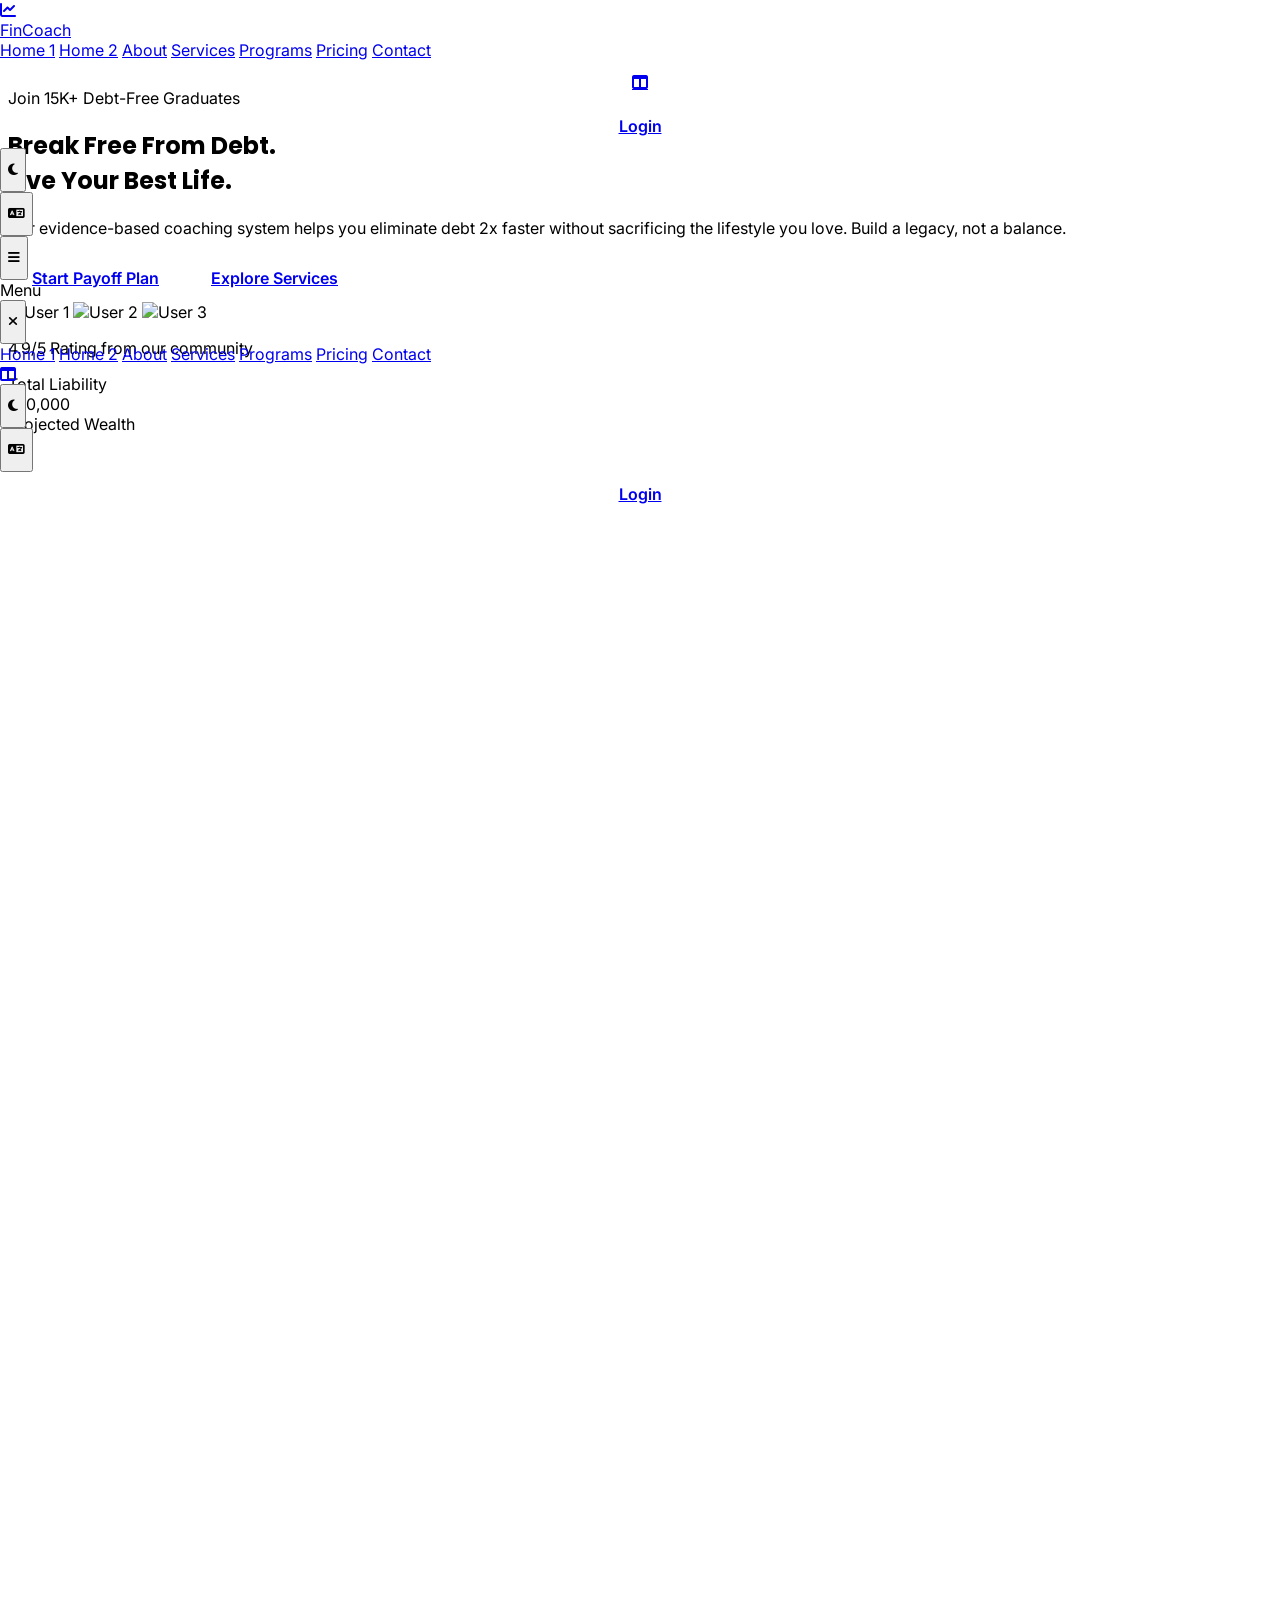
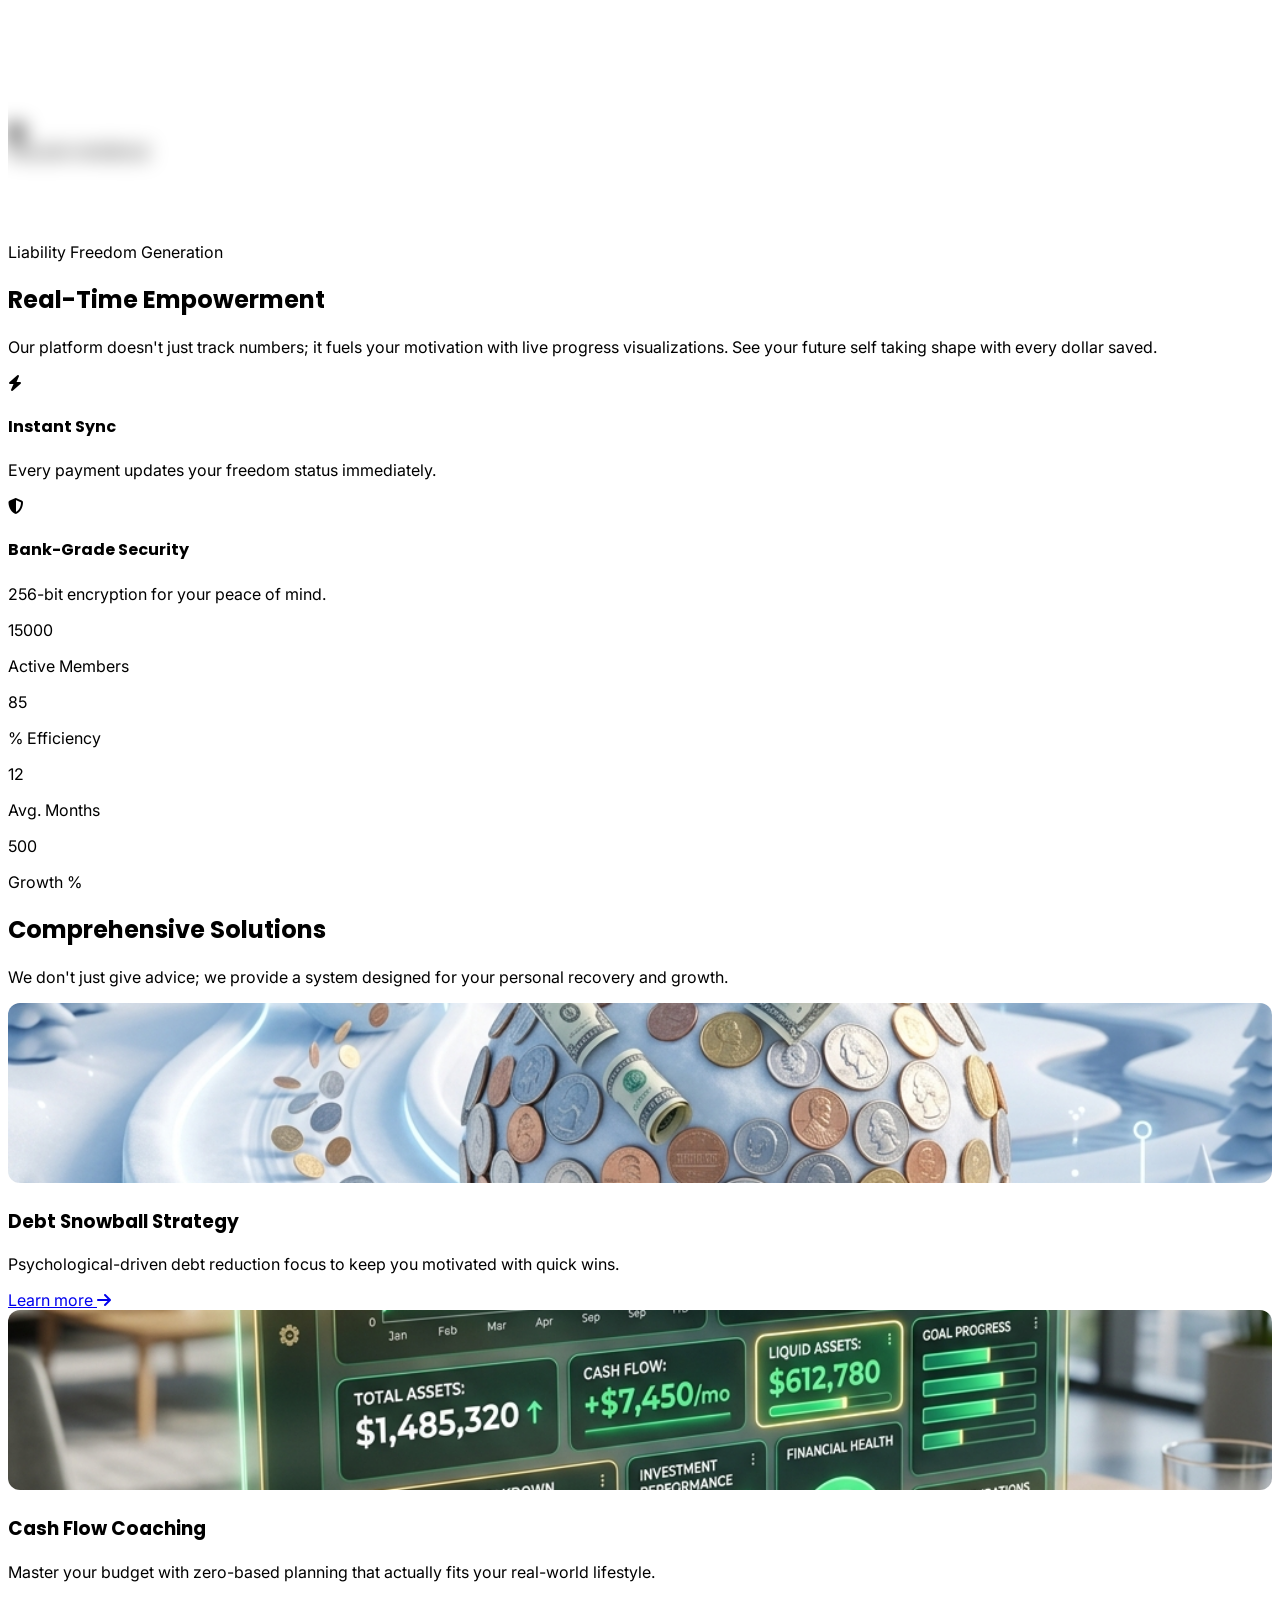
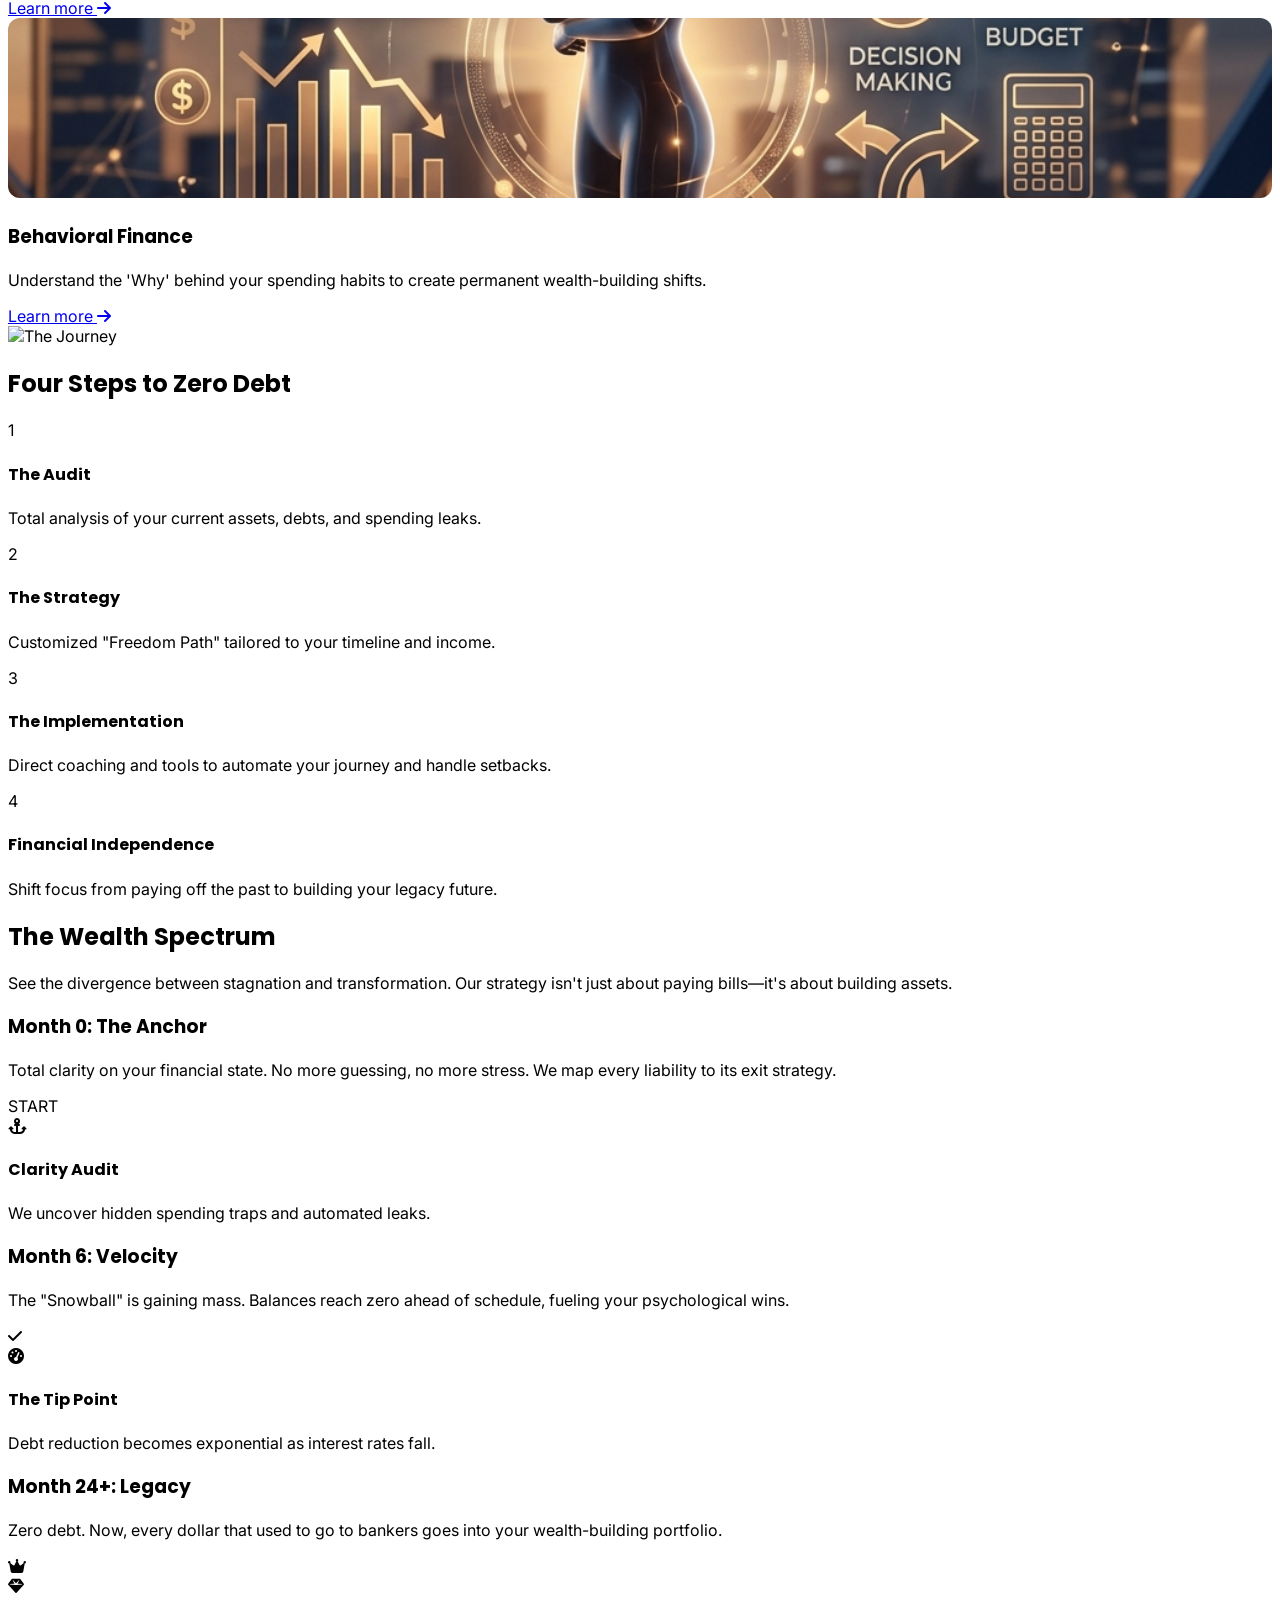
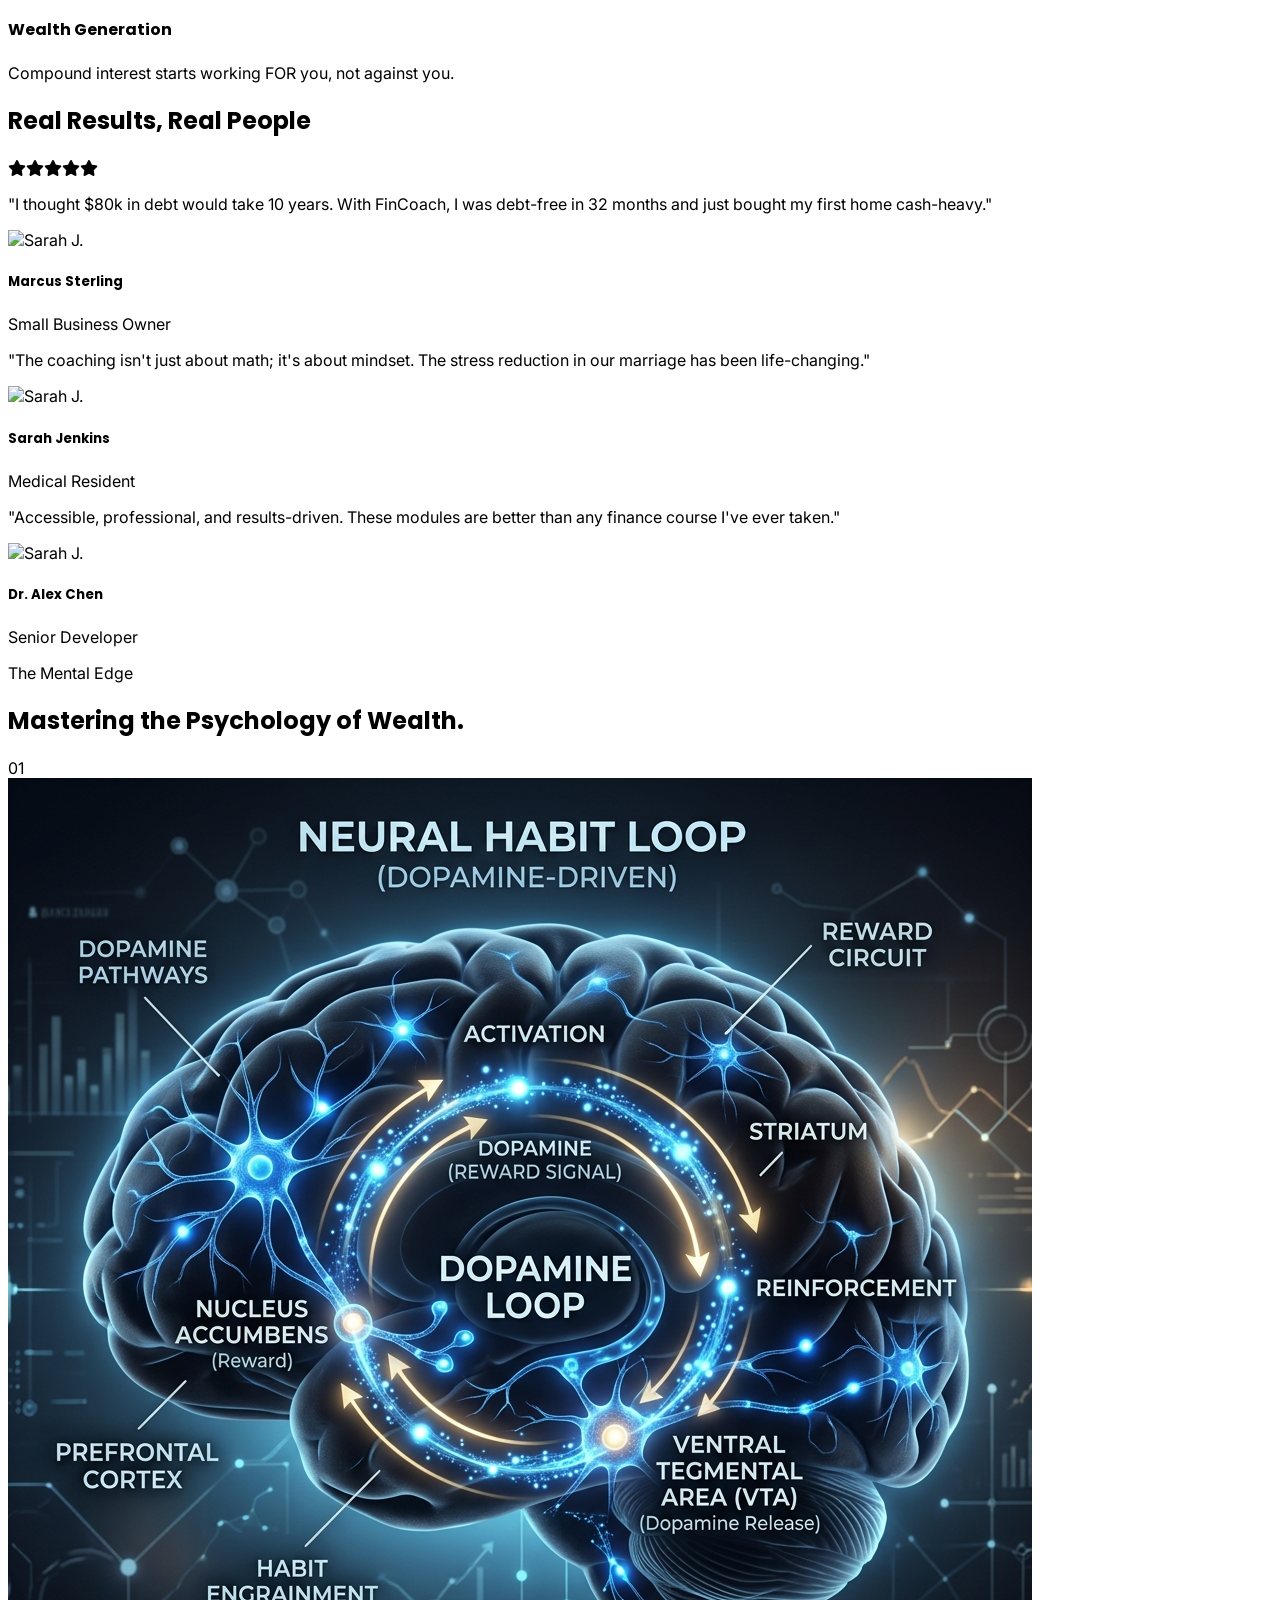
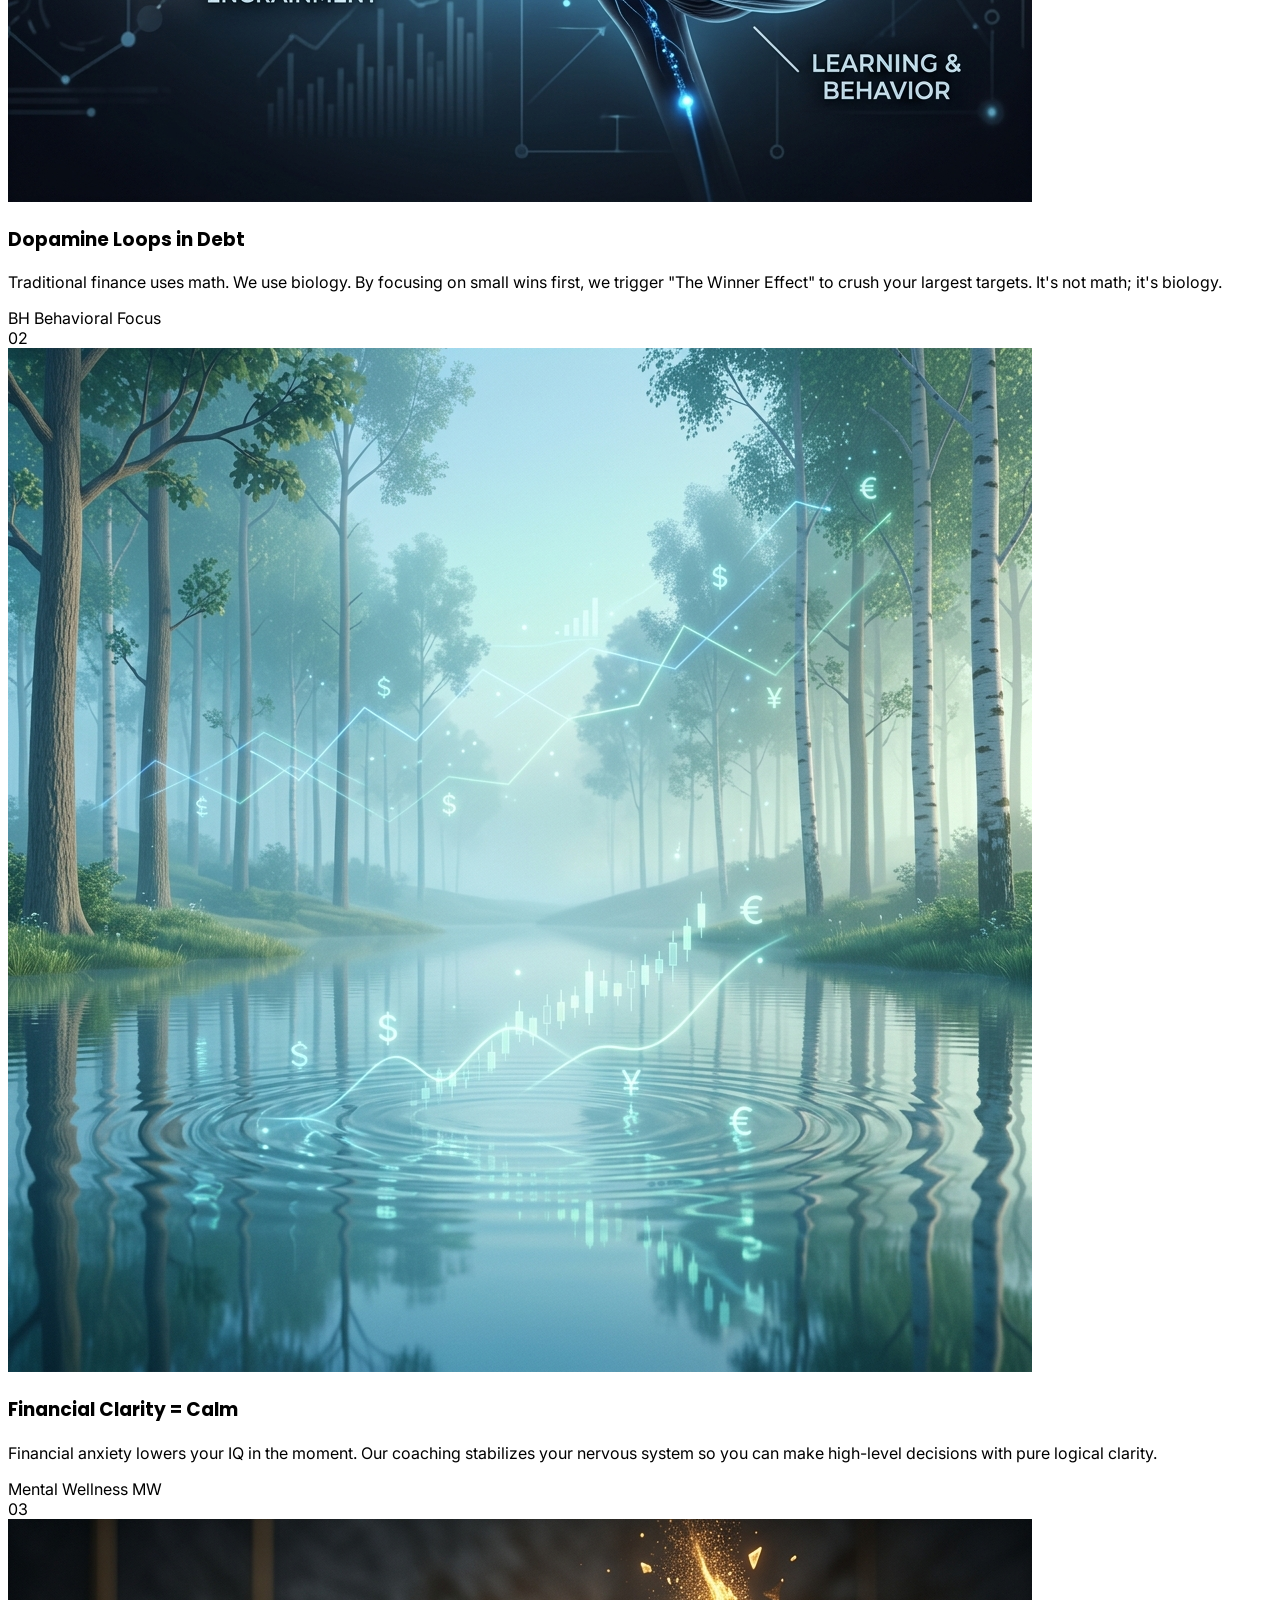
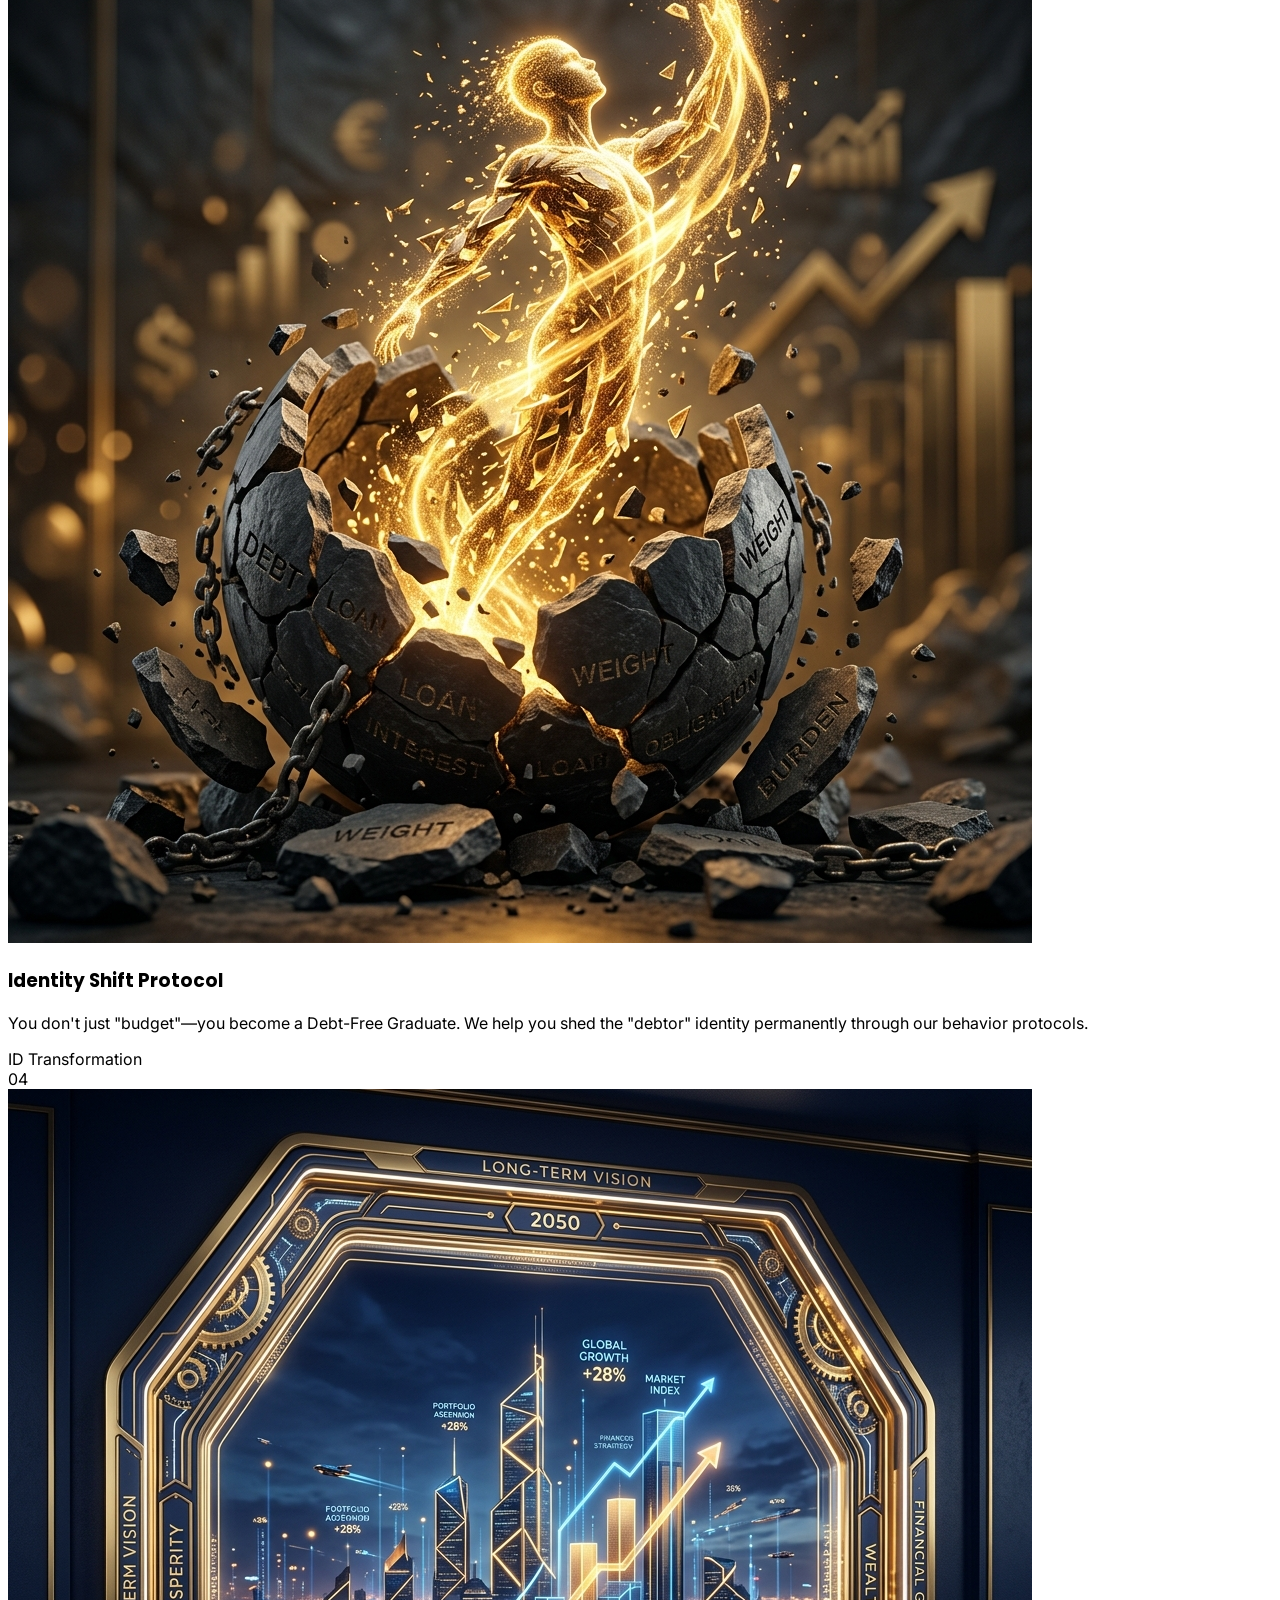
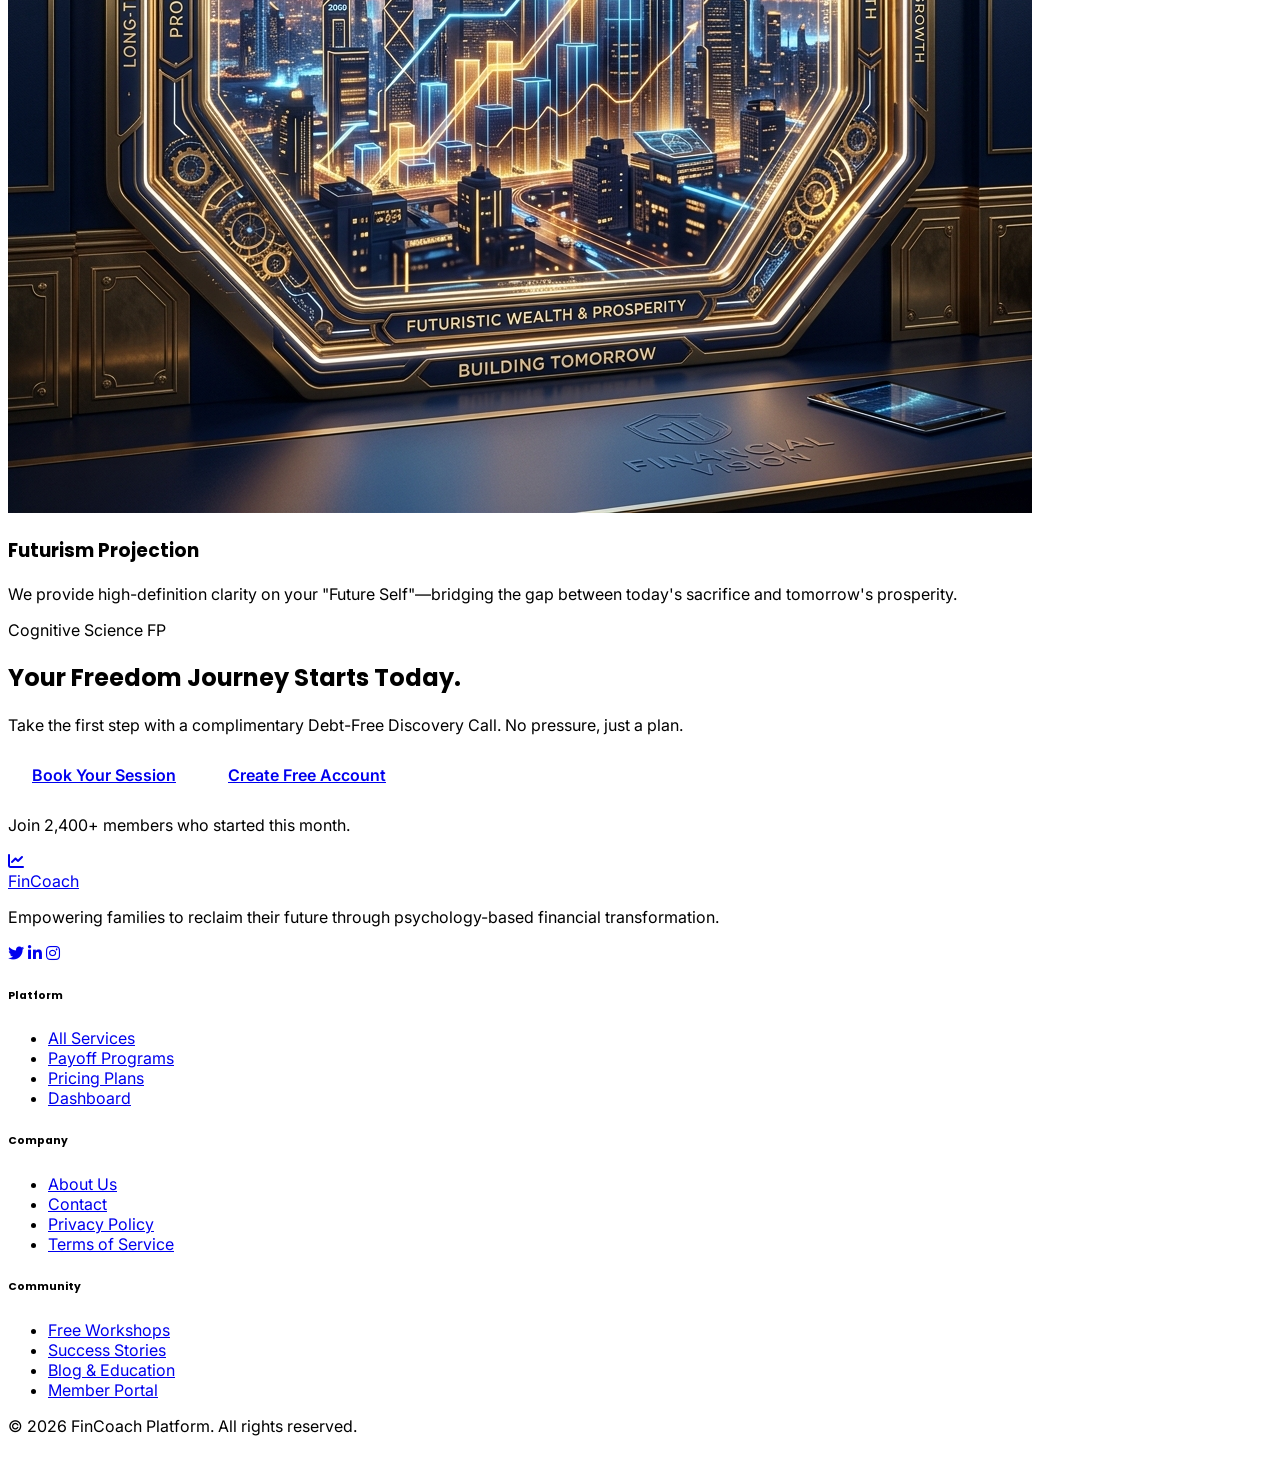
==== commit b1bb4626: "Update finance coach site content and UI fixes" ====
--- a/index.html
+++ b/index.html
@@ -116,7 +116,7 @@
                 </button>
 
                 <!-- Mobile Menu Button -->
-                <button type="button" id="mobile-menu-btn" class="xl:hidden p-2 text-slate-500 hover:bg-slate-100 rounded-md">
+                <button type="button" id="mobile-menu-btn" class="xl:hidden p-2 text-slate-500 hover:bg-slate-100 dark:text-slate-200 dark:hover:text-blue-400 dark:hover:bg-slate-800 rounded-md">
                     <i class="fas fa-bars"></i>
                 </button>
             </div>
@@ -350,7 +350,7 @@
             
             <div class="grid md:grid-cols-3 gap-8">
                 <!-- Card 1 -->
-                <div class="bg-white dark:bg-slate-900 p-8 rounded-2xl shadow-sm border border-slate-100 dark:border-slate-800 card-float">
+                <div class="bg-white dark:bg-slate-900 p-8 rounded-2xl shadow-sm border border-slate-100 dark:border-slate-800 card-float md:flex md:flex-col md:h-full">
                     <div class="card-image-container group relative">
                         <img src="assets/images/debt-snowball.png" alt="Debt Snowball Strategy" loading="lazy">
                         <div class="absolute inset-0 bg-blue-600/10 group-hover:bg-transparent transition-colors"></div>
@@ -360,14 +360,14 @@
                     </div>
                     <h3 class="text-xl font-heading font-bold mb-3 text-slate-900 dark:text-white">Debt Snowball Strategy</h3>
                     <p class="text-slate-600 dark:text-slate-400 mb-6">Psychological-driven debt reduction focus to keep you motivated with quick wins.</p>
-                    <a href="service-details.html" class="text-primary dark:text-blue-400 font-semibold flex items-center space-x-2 hover:translate-x-1 transition-transform">
+                    <a href="service-details.html" class="text-primary dark:text-blue-400 font-semibold flex items-center space-x-2 hover:translate-x-1 transition-transform md:mt-auto">
                         <span>Learn more</span>
                         <i class="fas fa-arrow-right text-xs"></i>
                     </a>
                 </div>
                 
                 <!-- Card 2 -->
-                <div class="bg-white dark:bg-slate-900 p-8 rounded-2xl shadow-sm border border-slate-100 dark:border-slate-800 card-float">
+                <div class="bg-white dark:bg-slate-900 p-8 rounded-2xl shadow-sm border border-slate-100 dark:border-slate-800 card-float md:flex md:flex-col md:h-full">
                     <div class="card-image-container group relative">
                         <img src="assets/images/cash-flow.png" alt="Cash Flow Coaching" loading="lazy">
                         <div class="absolute inset-0 bg-blue-600/10 group-hover:bg-transparent transition-colors"></div>
@@ -377,14 +377,14 @@
                     </div>
                     <h3 class="text-xl font-heading font-bold mb-3 text-slate-900 dark:text-white">Cash Flow Coaching</h3>
                     <p class="text-slate-600 dark:text-slate-400 mb-6">Master your budget with zero-based planning that actually fits your real-world lifestyle.</p>
-                    <a href="service-details.html" class="text-primary dark:text-blue-400 font-semibold flex items-center space-x-2 hover:translate-x-1 transition-transform">
+                    <a href="service-details.html" class="text-primary dark:text-blue-400 font-semibold flex items-center space-x-2 hover:translate-x-1 transition-transform md:mt-auto">
                         <span>Learn more</span>
                         <i class="fas fa-arrow-right text-xs"></i>
                     </a>
                 </div>
                 
                 <!-- Card 3 -->
-                <div class="bg-white dark:bg-slate-900 p-8 rounded-2xl shadow-sm border border-slate-100 dark:border-slate-800 card-float">
+                <div class="bg-white dark:bg-slate-900 p-8 rounded-2xl shadow-sm border border-slate-100 dark:border-slate-800 card-float md:flex md:flex-col md:h-full">
                     <div class="card-image-container group relative">
                         <img src="assets/images/behavioral-finance.png" alt="Behavioral Finance" loading="lazy">
                         <div class="absolute inset-0 bg-blue-600/10 group-hover:bg-transparent transition-colors"></div>
@@ -394,7 +394,7 @@
                     </div>
                     <h3 class="text-xl font-heading font-bold mb-3 text-slate-900 dark:text-white">Behavioral Finance</h3>
                     <p class="text-slate-600 dark:text-slate-400 mb-6">Understand the 'Why' behind your spending habits to create permanent wealth-building shifts.</p>
-                    <a href="service-details.html" class="text-primary dark:text-blue-400 font-semibold flex items-center space-x-2 hover:translate-x-1 transition-transform">
+                    <a href="service-details.html" class="text-primary dark:text-blue-400 font-semibold flex items-center space-x-2 hover:translate-x-1 transition-transform md:mt-auto">
                         <span>Learn more</span>
                         <i class="fas fa-arrow-right text-xs"></i>
                     </a>
@@ -548,9 +548,9 @@
             
             <div class="grid md:grid-cols-2 lg:grid-cols-3 gap-8">
                 <!-- Testimonial 1 -->
-                <div class="bg-white dark:bg-slate-900 p-8 rounded-2xl shadow-sm border border-slate-100 dark:border-slate-800">
+                <div class="bg-white dark:bg-slate-900 p-8 rounded-2xl shadow-sm border border-slate-100 dark:border-slate-800 flex flex-col">
                     <p class="text-slate-600 dark:text-slate-400 italic mb-8">"I thought $80k in debt would take 10 years. With FinCoach, I was debt-free in 32 months and just bought my first home cash-heavy."</p>
-                    <div class="flex items-center space-x-4">
+                    <div class="flex items-center space-x-4 mt-auto">
                         <img class="w-12 h-12 rounded-full" src="https://images.unsplash.com/photo-1500648767791-00dcc994a43e?q=80&w=100&auto=format&fit=crop" alt="Sarah J.">
                         <div>
                             <h5 class="font-bold text-slate-900 dark:text-white">Marcus Sterling</h5>
@@ -560,9 +560,9 @@
                 </div>
                 
                 <!-- Testimonial 2 -->
-                <div class="bg-white dark:bg-slate-900 p-8 rounded-2xl shadow-sm border border-slate-100 dark:border-slate-800">
+                <div class="bg-white dark:bg-slate-900 p-8 rounded-2xl shadow-sm border border-slate-100 dark:border-slate-800 flex flex-col">
                     <p class="text-slate-600 dark:text-slate-400 italic mb-8">"The coaching isn't just about math; it's about mindset. The stress reduction in our marriage has been life-changing."</p>
-                    <div class="flex items-center space-x-4">
+                    <div class="flex items-center space-x-4 mt-auto">
                         <img class="w-12 h-12 rounded-full" src="https://images.unsplash.com/photo-1544005313-94ddf0286df2?q=80&w=100&auto=format&fit=crop" alt="Sarah J.">
                         <div>
                             <h5 class="font-bold text-slate-900 dark:text-white">Sarah Jenkins</h5>
@@ -572,9 +572,9 @@
                 </div>
                 
                 <!-- Testimonial 3 -->
-                <div class="bg-white dark:bg-slate-900 p-8 rounded-2xl shadow-sm border border-slate-100 dark:border-slate-800">
+                <div class="bg-white dark:bg-slate-900 p-8 rounded-2xl shadow-sm border border-slate-100 dark:border-slate-800 flex flex-col">
                     <p class="text-slate-600 dark:text-slate-400 italic mb-8">"Accessible, professional, and results-driven. These modules are better than any finance course I've ever taken."</p>
-                    <div class="flex items-center space-x-4">
+                    <div class="flex items-center space-x-4 mt-auto">
                         <img class="w-12 h-12 rounded-full" src="https://images.unsplash.com/photo-1599566150163-29194dcaad36?q=80&w=100&auto=format&fit=crop" alt="Sarah J.">
                         <div>
                             <h5 class="font-bold text-slate-900 dark:text-white">Dr. Alex Chen</h5>
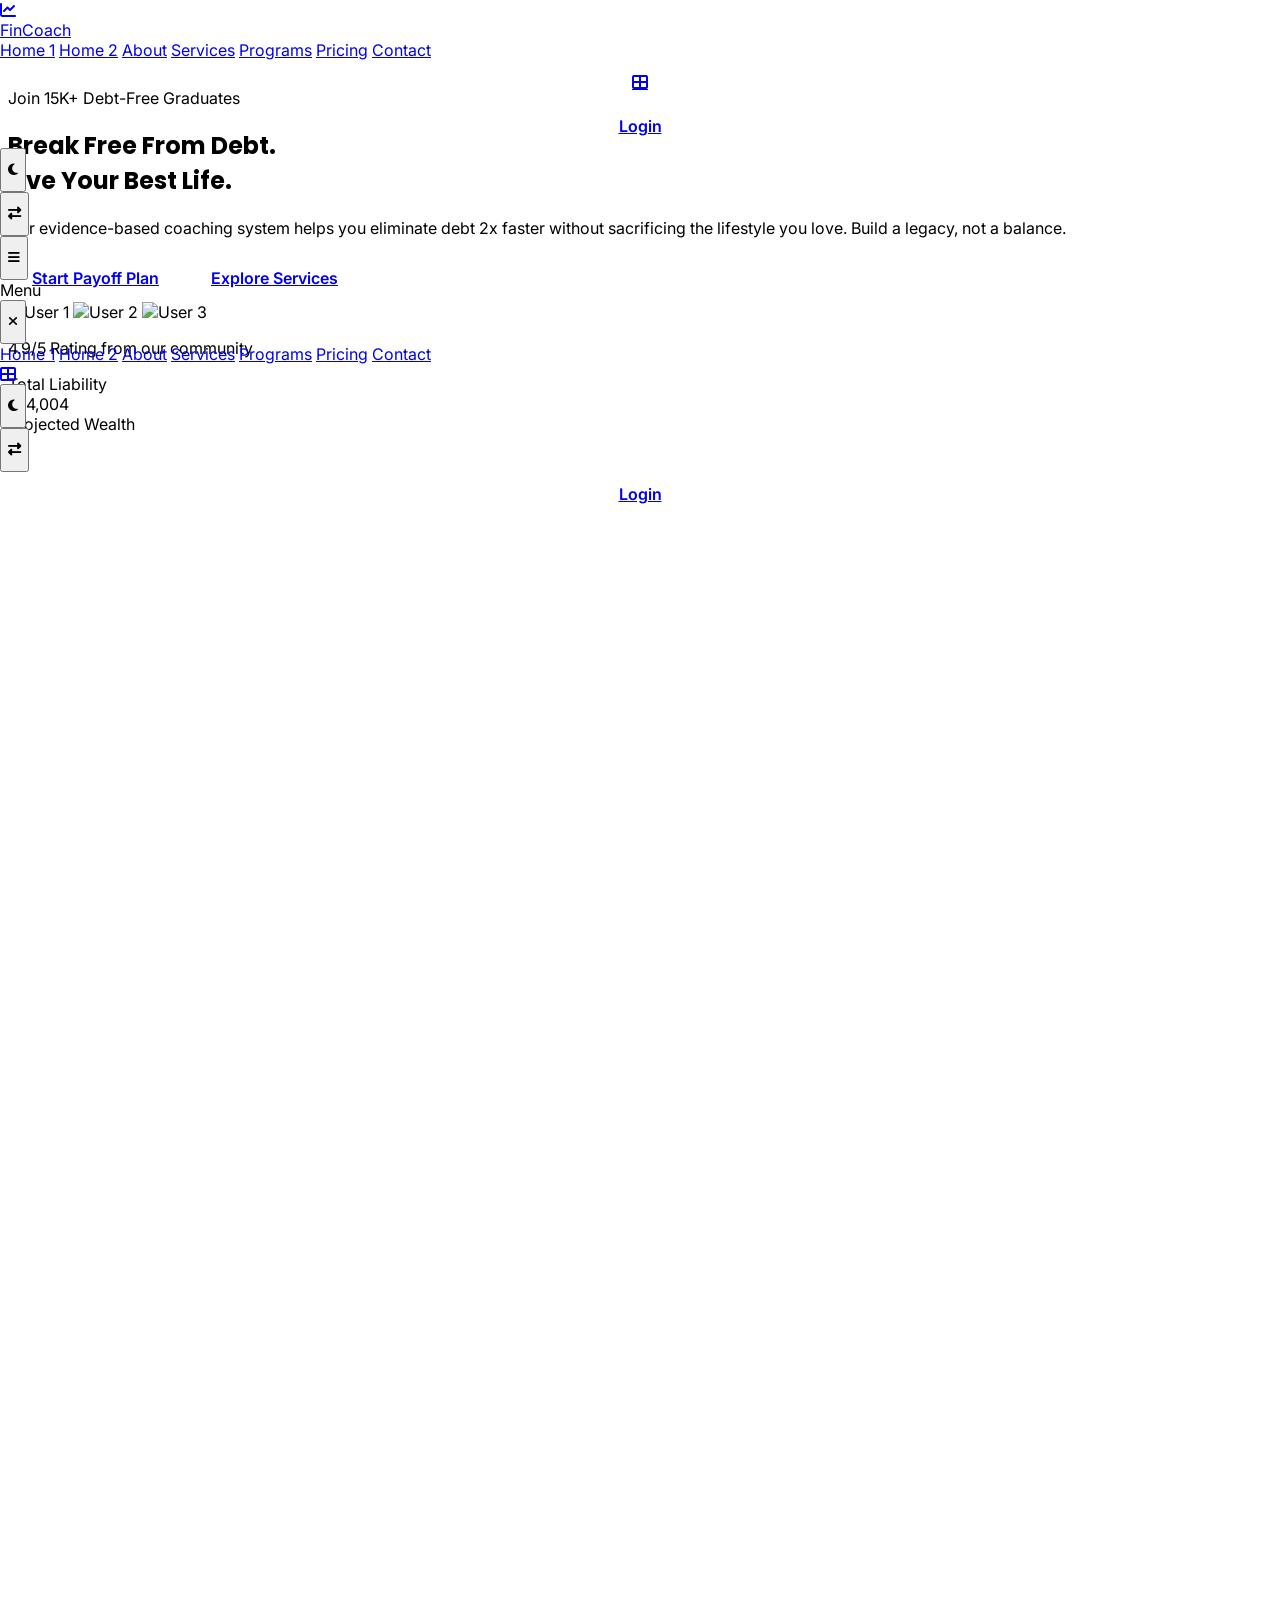
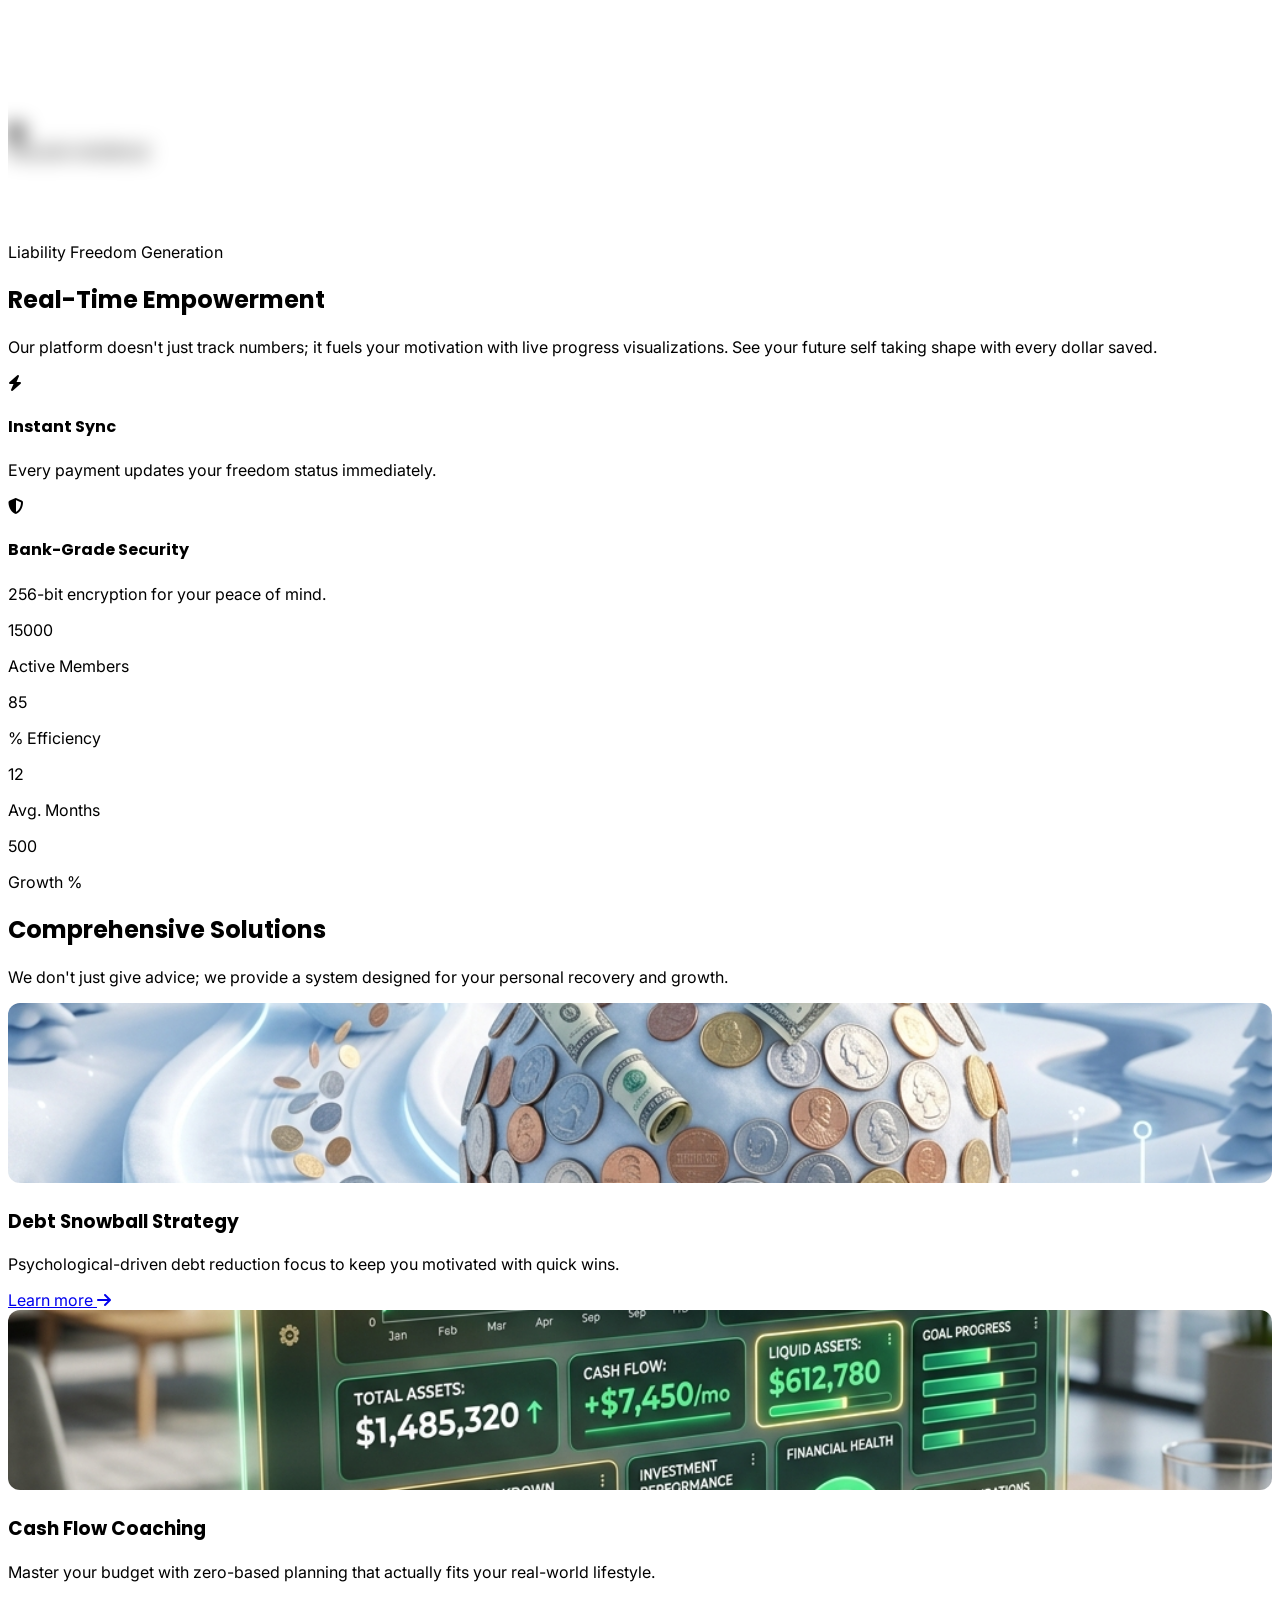
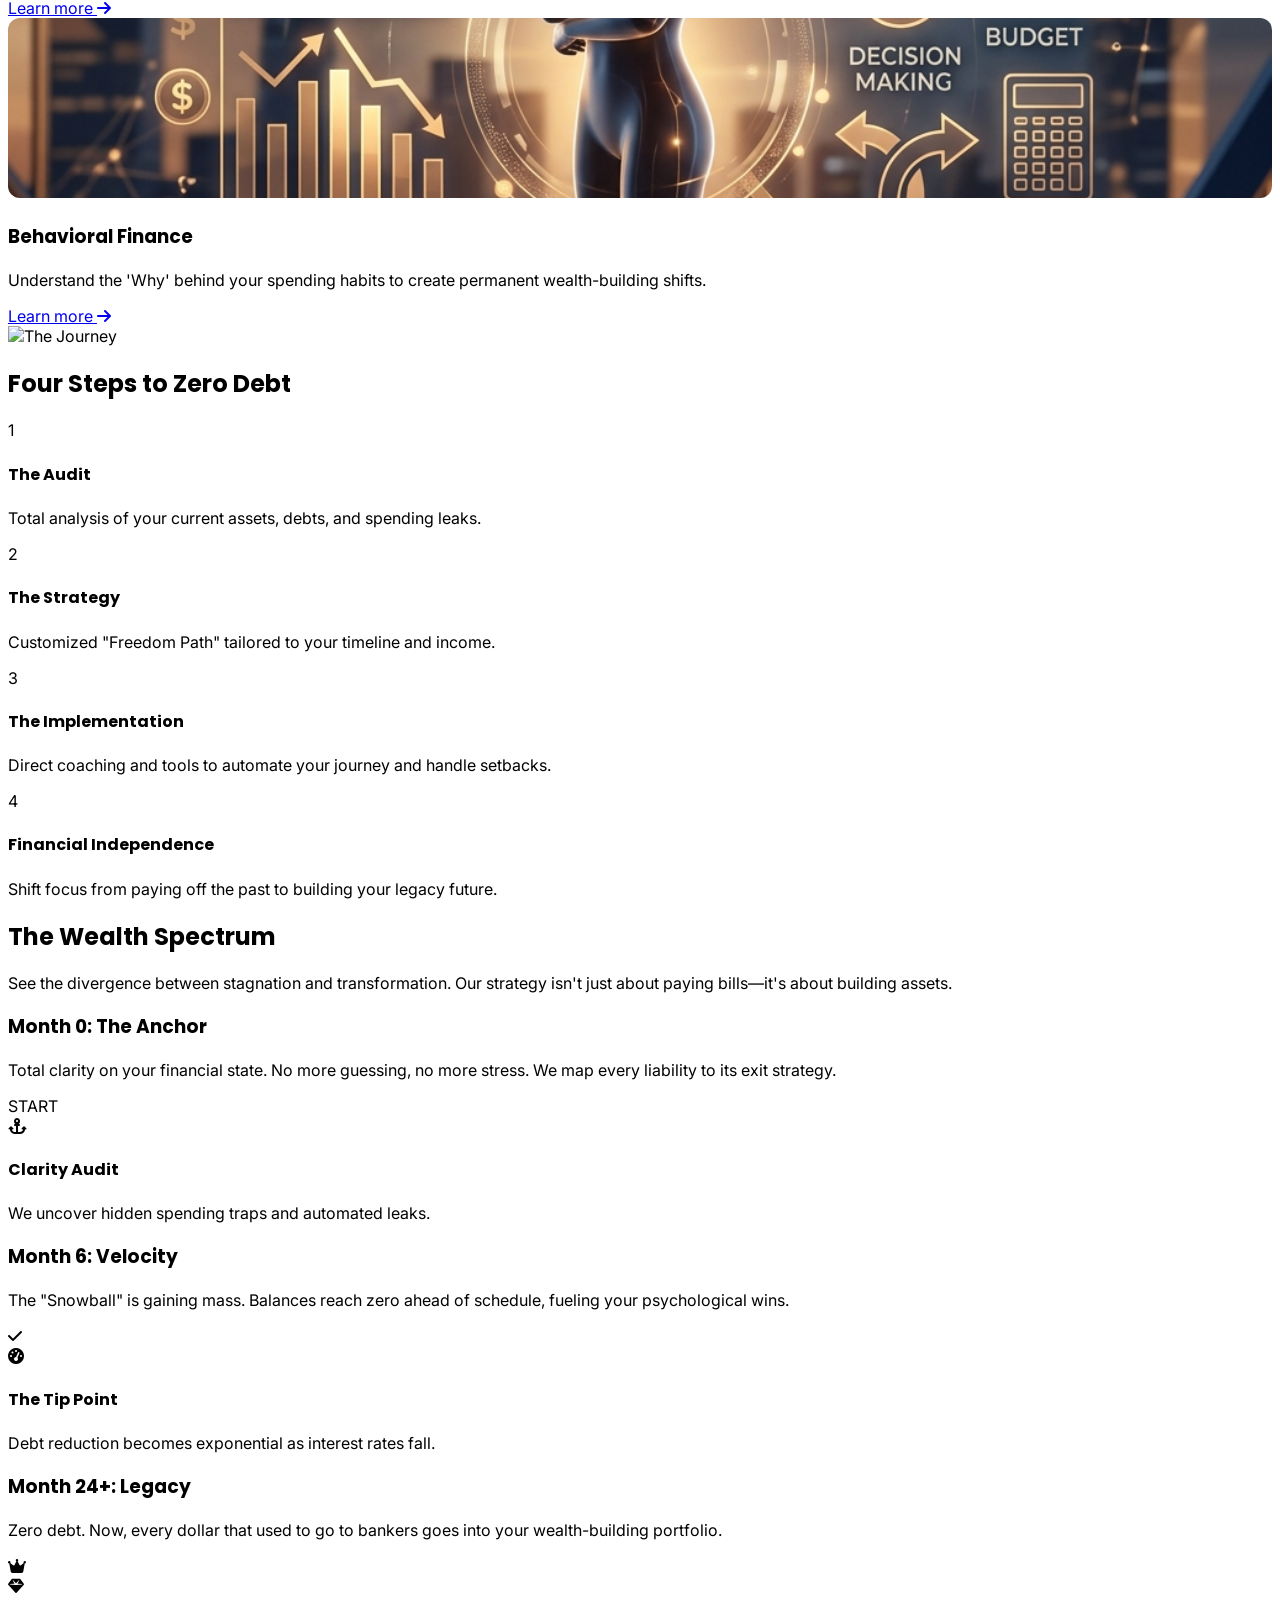
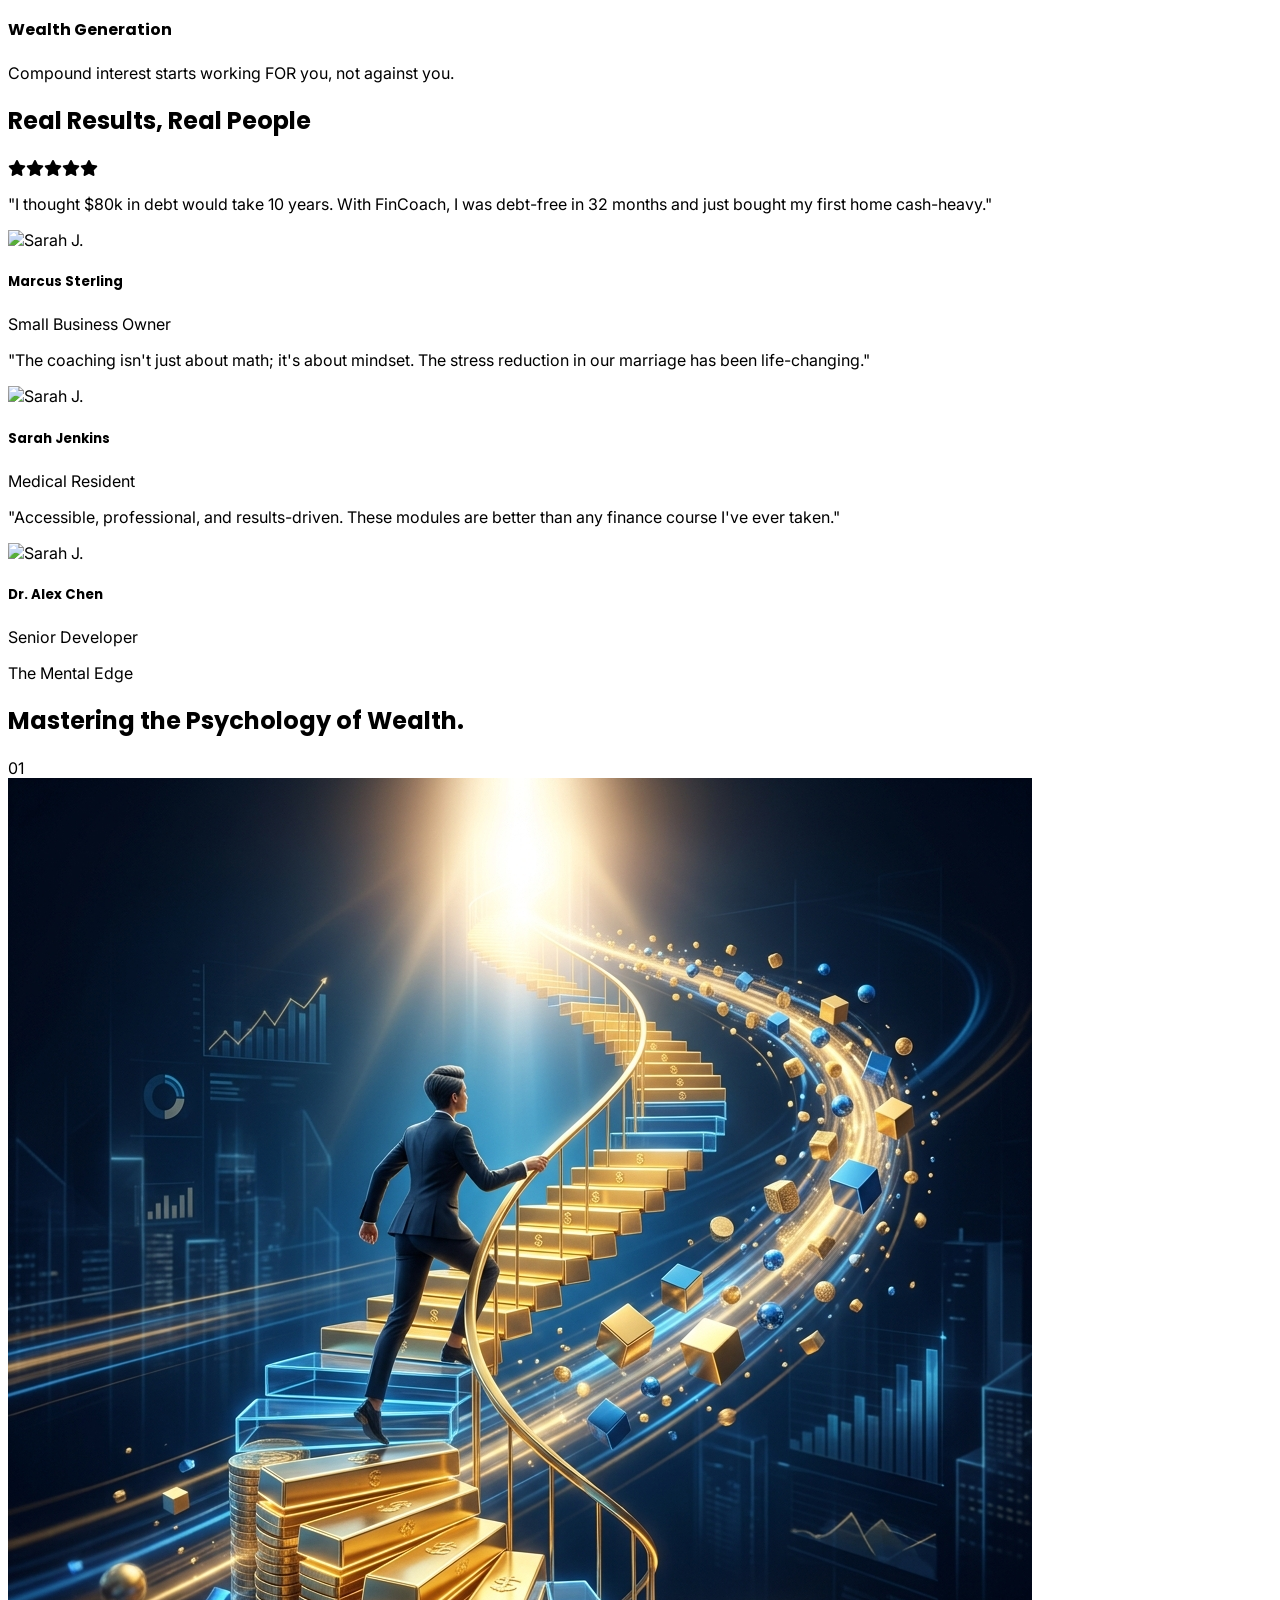
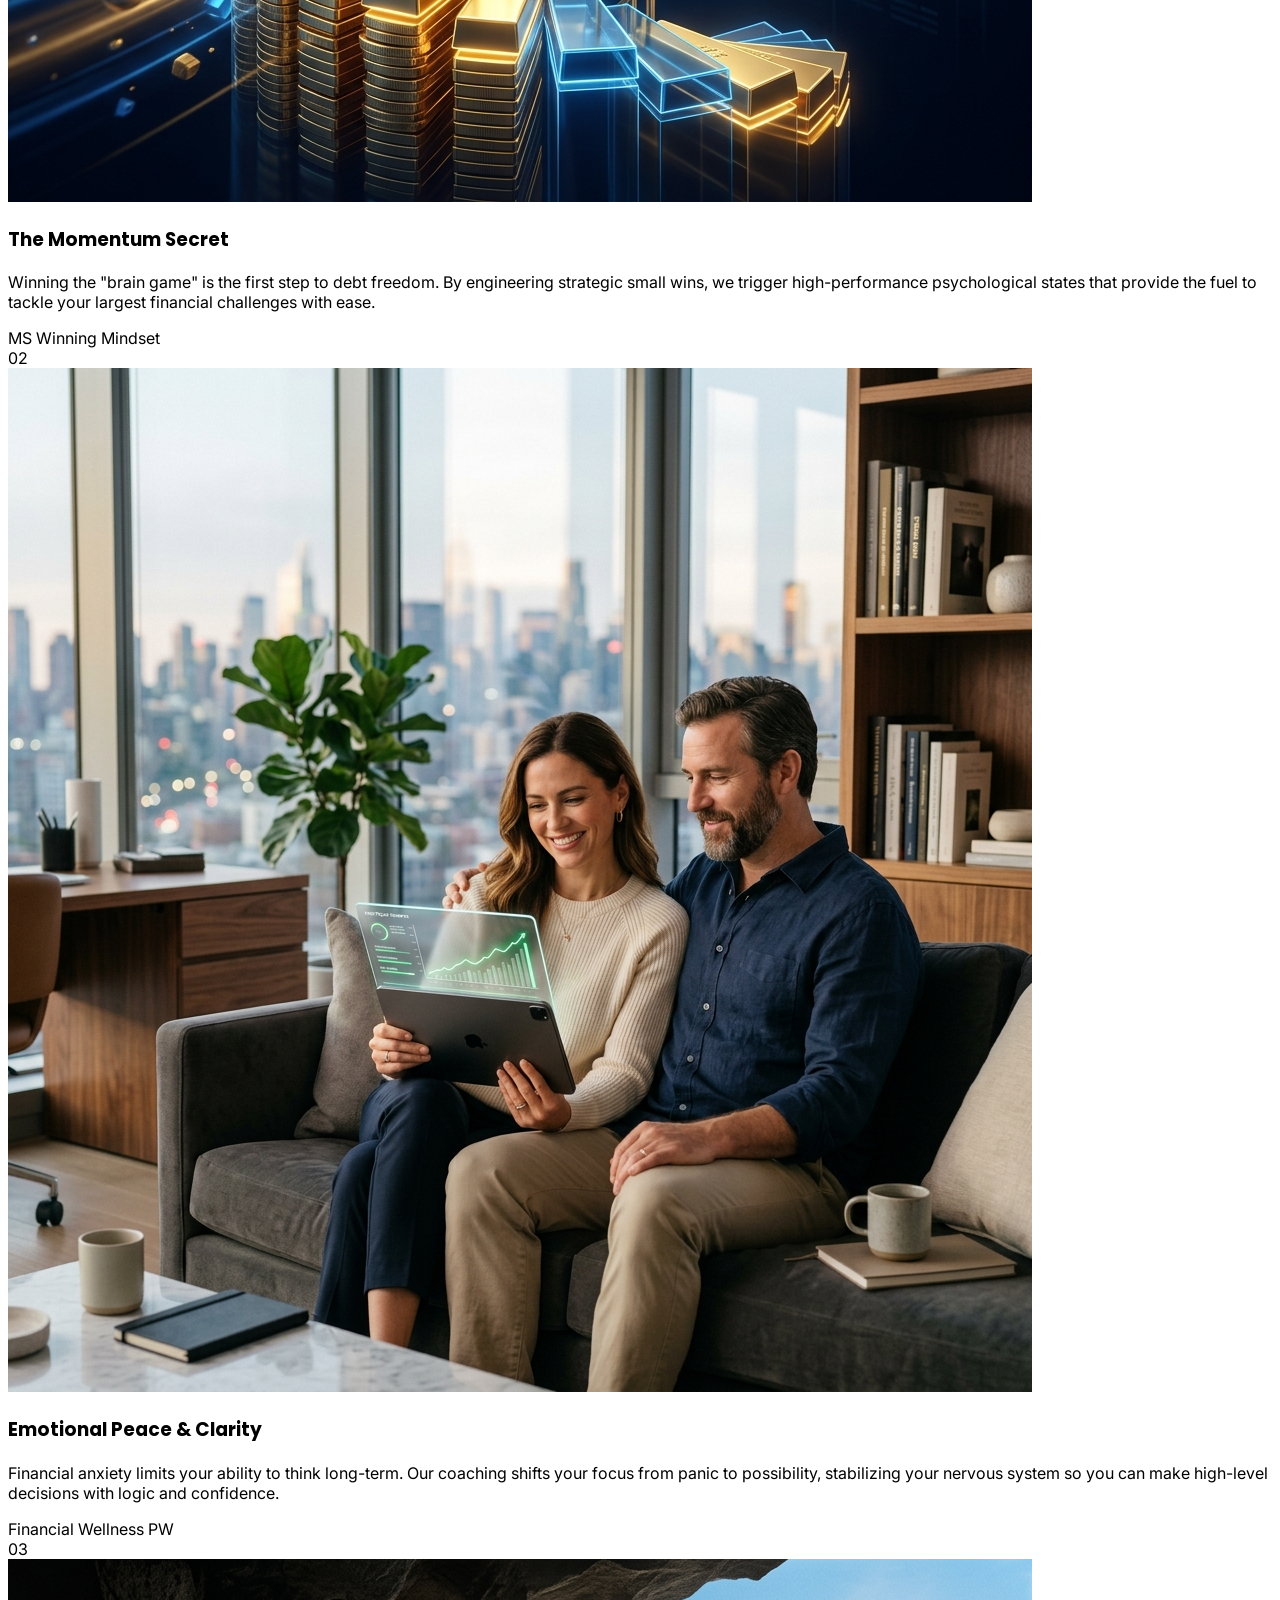
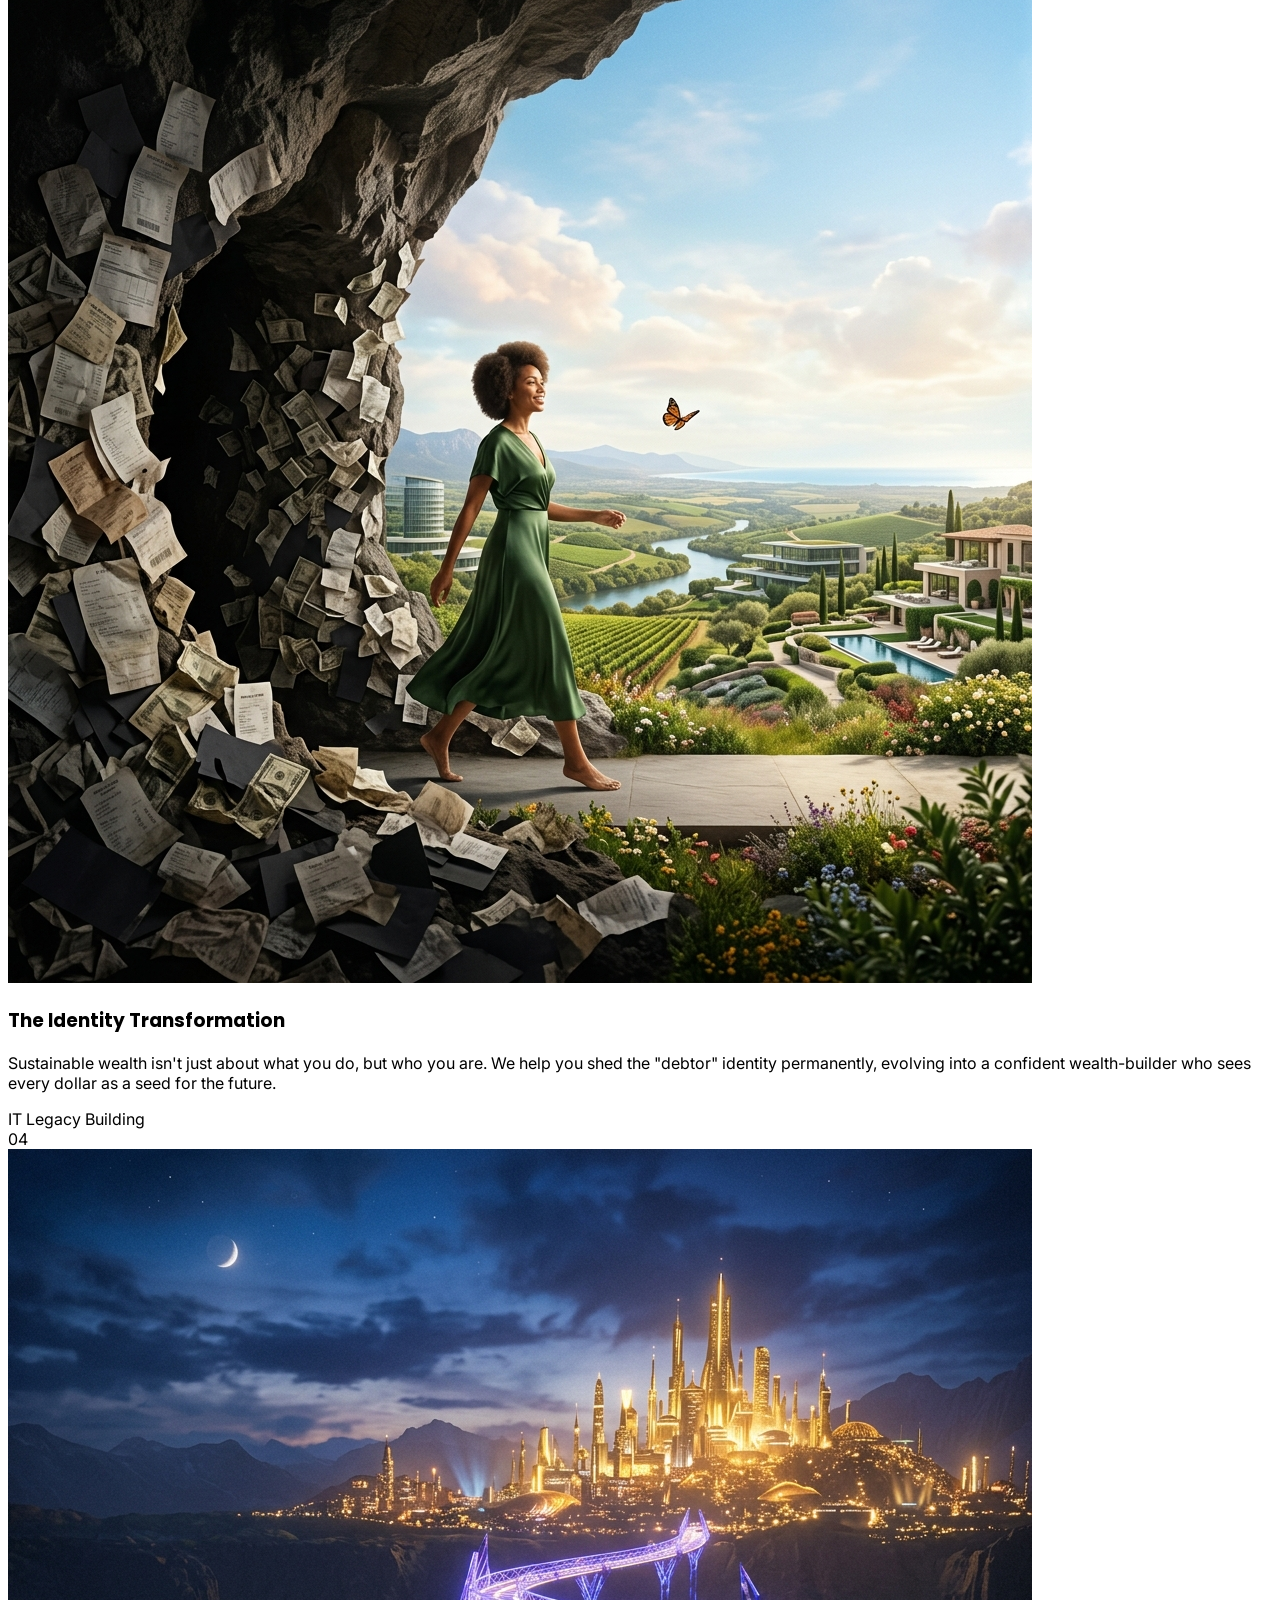
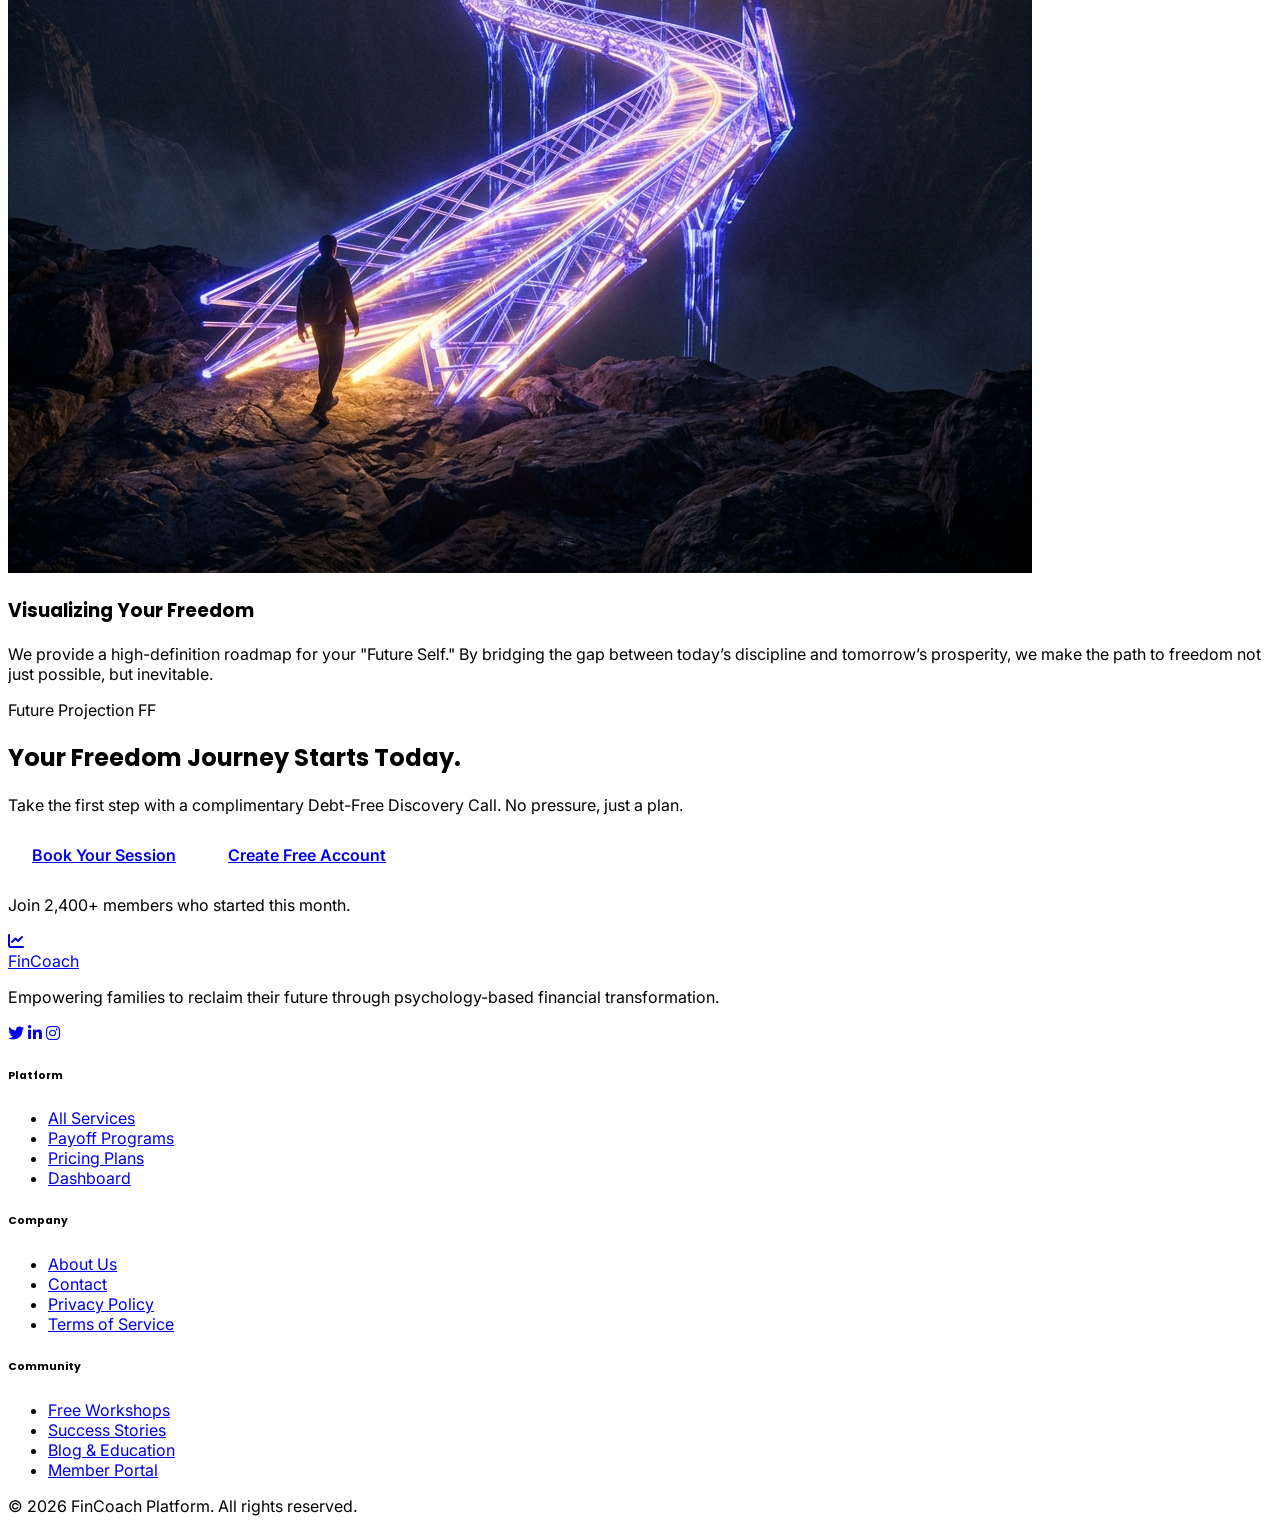
==== commit 20b16117: "Refine The Mental Edge section, fix login page layout, and update dashboard header" ====
--- a/index.html
+++ b/index.html
@@ -103,16 +103,16 @@
             <!-- Actions -->
             <div class="flex items-center space-x-4">
                 <a href="dashboard.html" aria-label="Dashboard" title="Dashboard" class="!hidden xl:!inline-flex cta-button border-2 border-primary text-primary hover:bg-primary hover:text-white dark:border-blue-400 dark:text-blue-400 dark:hover:bg-blue-400 dark:hover:text-slate-900 !h-10 !w-10 !px-0">
-                    <i class="fas fa-columns text-sm"></i>
+                    <i class="fas fa-table-cells-large text-sm"></i>
                 </a>
-                <a href="login.html" class="!hidden xl:!inline-flex cta-button border-2 border-primary text-primary hover:bg-primary hover:text-white dark:border-blue-400 dark:text-blue-400 dark:hover:bg-blue-400 dark:hover:text-slate-900 !h-10 text-sm">Login</a>
+                <a href="login.html" class="!hidden xl:!inline-flex cta-button bg-primary text-white hover:bg-blue-800 dark:bg-blue-400 dark:text-slate-900 dark:hover:bg-blue-300 !h-10 text-sm">Login</a>
                 
                 <button id="dark-mode-toggle" class="!hidden xl:!inline-flex p-2 text-slate-500 hover:text-primary dark:text-slate-400 dark:hover:text-blue-400 focus:outline-none">
                     <i class="fas fa-moon w-6 h-6 flex items-center justify-center"></i>
                 </button>
                 
                 <button id="rtl-toggle" class="!hidden xl:!inline-flex p-2 text-slate-500 hover:text-primary dark:text-slate-400 dark:hover:text-blue-400 focus:outline-none">
-                    <i class="fas fa-language w-6 h-6 flex items-center justify-center"></i>
+                    <i class="fas fa-right-left w-6 h-6 flex items-center justify-center"></i>
                 </button>
 
                 <!-- Mobile Menu Button -->
@@ -150,16 +150,16 @@
                     <div class="pt-6 mt-4 border-t border-slate-100 dark:border-slate-800">
                         <div class="flex items-center space-x-6 mb-8">
                             <a href="dashboard.html" class="p-2 text-slate-500 hover:text-primary dark:text-slate-400 dark:hover:text-blue-400">
-                                <i class="fas fa-columns text-xl"></i>
+                                <i class="fas fa-table-cells-large text-xl"></i>
                             </a>
                             <button id="dark-mode-toggle" class="p-2 text-slate-500 hover:text-primary dark:text-slate-400 dark:hover:text-blue-400">
                                 <i class="fas fa-moon text-xl"></i>
                             </button>
                             <button id="rtl-toggle" class="p-2 text-slate-500 hover:text-primary dark:text-slate-400 dark:hover:text-blue-400">
-                                <i class="fas fa-language text-xl"></i>
+                                <i class="fas fa-right-left text-xl"></i>
                             </button>
                         </div>
-                        <a href="login.html" class="cta-button border-2 border-primary text-primary text-center py-3 rounded-lg font-bold block">Login</a>
+                        <a href="login.html" class="cta-button bg-primary text-white hover:bg-blue-800 dark:bg-blue-400 dark:text-slate-900 dark:hover:bg-blue-300 text-center py-3 rounded-lg font-bold block">Login</a>
                     </div>
                 </div>
                 
@@ -595,82 +595,82 @@
             </div>
             
             <div class="space-y-16 lg:space-y-32">
-                <!-- Concept 1: The Reward Loop (Left Focus) -->
+                <!-- Concept 1: The Momentum Secret (Left Focus) -->
                 <div class="group relative flex flex-col lg:flex-row items-center gap-12 lg:gap-20 animate-on-scroll">
                     <div class="absolute -left-10 top-0 text-[12rem] font-heading font-black text-slate-100 dark:text-white/5 pointer-events-none select-none leading-none opacity-50 group-hover:opacity-100 transition-opacity">01</div>
                     <div class="w-full lg:w-1/2 relative">
                         <div class="aspect-video rounded-[3rem] overflow-hidden shadow-2xl relative z-10 hover-float transition-all duration-700">
-                            <img src="assets/images/mental-edge-dopamine.png" alt="Dopamine" class="w-full h-full object-cover grayscale-[0.3] group-hover:grayscale-0 transition-all duration-700 scale-110 group-hover:scale-100">
+                            <img src="assets/images/mental-edge-momentum.png" alt="Financial Momentum" class="w-full h-full object-cover grayscale-[0.3] group-hover:grayscale-0 transition-all duration-700 scale-110 group-hover:scale-100">
                              <div class="absolute inset-0 bg-blue-600/20 mix-blend-overlay"></div>
                         </div>
                         <div class="absolute -inset-4 bg-blue-500/20 blur-3xl opacity-0 group-hover:opacity-100 transition-opacity duration-700"></div>
                     </div>
                     <div class="w-full lg:w-1/2 relative space-y-6">
-                        <h3 class="text-3xl md:text-5xl font-heading font-bold text-slate-900 dark:text-white leading-tight">Dopamine Loops in Debt</h3>
-                        <p class="text-slate-600 dark:text-slate-400 text-lg leading-relaxed">Traditional finance uses math. We use biology. By focusing on small wins first, we trigger "The Winner Effect" to crush your largest targets. It's not math; it's biology.</p>
+                        <h3 class="text-3xl md:text-5xl font-heading font-bold text-slate-900 dark:text-white leading-tight">The Momentum Secret</h3>
+                        <p class="text-slate-600 dark:text-slate-400 text-lg leading-relaxed">Winning the "brain game" is the first step to debt freedom. By engineering strategic small wins, we trigger high-performance psychological states that provide the fuel to tackle your largest financial challenges with ease.</p>
                         <div class="flex items-center gap-4 py-4 border-t border-slate-100 dark:border-slate-800">
-                             <span class="w-12 h-12 bg-blue-100 dark:bg-blue-900/40 rounded-xl flex items-center justify-center text-blue-600 font-bold">BH</span>
-                             <span class="font-bold text-slate-900 dark:text-white uppercase tracking-widest text-sm">Behavioral Focus</span>
-                        </div>
-                    </div>
-                </div>
-
-                <!-- Concept 2: Cortisol Control (Right Focus) -->
+                             <span class="w-12 h-12 bg-blue-100 dark:bg-blue-900/40 rounded-xl flex items-center justify-center text-blue-600 font-bold">MS</span>
+                             <span class="font-bold text-slate-900 dark:text-white uppercase tracking-widest text-sm">Winning Mindset</span>
+                        </div>
+                    </div>
+                </div>
+
+                <!-- Concept 2: Emotional Balance (Right Focus) -->
                 <div class="group relative flex flex-col lg:flex-row-reverse items-center gap-12 lg:gap-20 animate-on-scroll">
                     <div class="absolute -right-10 top-0 text-[12rem] font-heading font-black text-slate-100 dark:text-white/5 pointer-events-none select-none leading-none opacity-50 group-hover:opacity-100 transition-opacity">02</div>
                     <div class="w-full lg:w-1/2 relative">
                         <div class="aspect-video rounded-[3rem] overflow-hidden shadow-2xl relative z-10 hover-float transition-all duration-700">
-                            <img src="assets/images/mental-edge-stress.png" alt="Stress" class="w-full h-full object-cover grayscale-[0.3] group-hover:grayscale-0 transition-all duration-700 scale-110 group-hover:scale-100">
+                            <img src="assets/images/mental-edge-clarity.png" alt="Financial Peace" class="w-full h-full object-cover grayscale-[0.3] group-hover:grayscale-0 transition-all duration-700 scale-110 group-hover:scale-100">
                              <div class="absolute inset-0 bg-blue-400/20 mix-blend-overlay"></div>
                         </div>
                         <div class="absolute -inset-4 bg-blue-400/20 blur-3xl opacity-0 group-hover:opacity-100 transition-opacity duration-700"></div>
                     </div>
                     <div class="w-full lg:w-1/2 relative space-y-6 lg:text-right">
-                        <h3 class="text-3xl md:text-5xl font-heading font-bold text-slate-900 dark:text-white leading-tight">Financial Clarity = Calm</h3>
-                        <p class="text-slate-600 dark:text-slate-400 text-lg leading-relaxed">Financial anxiety lowers your IQ in the moment. Our coaching stabilizes your nervous system so you can make high-level decisions with pure logical clarity.</p>
+                        <h3 class="text-3xl md:text-5xl font-heading font-bold text-slate-900 dark:text-white leading-tight">Emotional Peace & Clarity</h3>
+                        <p class="text-slate-600 dark:text-slate-400 text-lg leading-relaxed">Financial anxiety limits your ability to think long-term. Our coaching shifts your focus from panic to possibility, stabilizing your nervous system so you can make high-level decisions with logic and confidence.</p>
                          <div class="flex items-center justify-end gap-4 py-4 border-t border-slate-100 dark:border-slate-800">
-                             <span class="font-bold text-slate-900 dark:text-white uppercase tracking-widest text-sm">Mental Wellness</span>
-                             <span class="w-12 h-12 bg-blue-50 dark:bg-blue-900/20 rounded-xl flex items-center justify-center text-primary font-bold">MW</span>
-                        </div>
-                    </div>
-                </div>
-
-                <!-- Concept 3: Identity Protocol (Left Focus) -->
+                             <span class="font-bold text-slate-900 dark:text-white uppercase tracking-widest text-sm">Financial Wellness</span>
+                             <span class="w-12 h-12 bg-blue-50 dark:bg-blue-900/20 rounded-xl flex items-center justify-center text-primary font-bold">PW</span>
+                        </div>
+                    </div>
+                </div>
+
+                <!-- Concept 3: Identity Transformation (Left Focus) -->
                 <div class="group relative flex flex-col lg:flex-row items-center gap-12 lg:gap-20 animate-on-scroll">
                     <div class="absolute -left-10 top-0 text-[12rem] font-heading font-black text-slate-100 dark:text-white/5 pointer-events-none select-none leading-none opacity-50 group-hover:opacity-100 transition-opacity">03</div>
                     <div class="w-full lg:w-1/2 relative">
                         <div class="aspect-video rounded-[3rem] overflow-hidden shadow-2xl relative z-10 hover-float transition-all duration-700">
-                            <img src="assets/images/mental-edge-identity.png" alt="Identity" class="w-full h-full object-cover grayscale-[0.3] group-hover:grayscale-0 transition-all duration-700 scale-110 group-hover:scale-100">
+                            <img src="assets/images/mental-edge-transformation.png" alt="Identity Shift" class="w-full h-full object-cover grayscale-[0.3] group-hover:grayscale-0 transition-all duration-700 scale-110 group-hover:scale-100">
                              <div class="absolute inset-0 bg-slate-600/20 mix-blend-overlay"></div>
                         </div>
                         <div class="absolute -inset-4 bg-slate-600/20 blur-3xl opacity-0 group-hover:opacity-100 transition-opacity duration-700"></div>
                     </div>
                     <div class="w-full lg:w-1/2 relative space-y-6">
-                        <h3 class="text-3xl md:text-5xl font-heading font-bold text-slate-900 dark:text-white leading-tight">Identity Shift Protocol</h3>
-                        <p class="text-slate-600 dark:text-slate-400 text-lg leading-relaxed">You don't just "budget"—you become a Debt-Free Graduate. We help you shed the "debtor" identity permanently through our behavior protocols.</p>
+                        <h3 class="text-3xl md:text-5xl font-heading font-bold text-slate-900 dark:text-white leading-tight">The Identity Transformation</h3>
+                        <p class="text-slate-600 dark:text-slate-400 text-lg leading-relaxed">Sustainable wealth isn't just about what you do, but who you are. We help you shed the "debtor" identity permanently, evolving into a confident wealth-builder who sees every dollar as a seed for the future.</p>
                         <div class="flex items-center gap-4 py-4 border-t border-slate-100 dark:border-slate-800">
-                             <span class="w-12 h-12 bg-slate-100 dark:bg-slate-800 rounded-xl flex items-center justify-center text-slate-600 font-bold">ID</span>
-                             <span class="font-bold text-slate-900 dark:text-white uppercase tracking-widest text-sm">Transformation</span>
-                        </div>
-                    </div>
-                </div>
-
-                <!-- Concept 4: Futurism Projection (Right Focus) -->
+                             <span class="w-12 h-12 bg-slate-100 dark:bg-slate-800 rounded-xl flex items-center justify-center text-slate-600 font-bold">IT</span>
+                             <span class="font-bold text-slate-900 dark:text-white uppercase tracking-widest text-sm">Legacy Building</span>
+                        </div>
+                    </div>
+                </div>
+
+                <!-- Concept 4: Visualizing Your Future (Right Focus) -->
                 <div class="group relative flex flex-col lg:flex-row-reverse items-center gap-12 lg:gap-20 animate-on-scroll">
                     <div class="absolute -right-10 top-0 text-[12rem] font-heading font-black text-slate-100 dark:text-white/5 pointer-events-none select-none leading-none opacity-50 group-hover:opacity-100 transition-opacity">04</div>
                     <div class="w-full lg:w-1/2 relative">
                         <div class="aspect-video rounded-[3rem] overflow-hidden shadow-2xl relative z-10 hover-float transition-all duration-700">
-                            <img src="assets/images/mental-edge-future.png" alt="Future" class="w-full h-full object-cover grayscale-[0.3] group-hover:grayscale-0 transition-all duration-700 scale-110 group-hover:scale-100">
+                            <img src="assets/images/mental-edge-vision.png" alt="Future Vision" class="w-full h-full object-cover grayscale-[0.3] group-hover:grayscale-0 transition-all duration-700 scale-110 group-hover:scale-100">
                              <div class="absolute inset-0 bg-indigo-500/20 mix-blend-overlay"></div>
                         </div>
                         <div class="absolute -inset-4 bg-indigo-500/20 blur-3xl opacity-0 group-hover:opacity-100 transition-opacity duration-700"></div>
                     </div>
                     <div class="w-full lg:w-1/2 relative space-y-6 lg:text-right">
-                        <h3 class="text-3xl md:text-5xl font-heading font-bold text-slate-900 dark:text-white leading-tight">Futurism Projection</h3>
-                        <p class="text-slate-600 dark:text-slate-400 text-lg leading-relaxed">We provide high-definition clarity on your "Future Self"—bridging the gap between today's sacrifice and tomorrow's prosperity.</p>
+                        <h3 class="text-3xl md:text-5xl font-heading font-bold text-slate-900 dark:text-white leading-tight">Visualizing Your Freedom</h3>
+                        <p class="text-slate-600 dark:text-slate-400 text-lg leading-relaxed">We provide a high-definition roadmap for your "Future Self." By bridging the gap between today’s discipline and tomorrow’s prosperity, we make the path to freedom not just possible, but inevitable.</p>
                          <div class="flex items-center justify-end gap-4 py-4 border-t border-slate-100 dark:border-slate-800">
-                             <span class="font-bold text-slate-900 dark:text-white uppercase tracking-widest text-sm">Cognitive Science</span>
-                             <span class="w-12 h-12 bg-indigo-100 dark:bg-indigo-900/40 rounded-xl flex items-center justify-center text-indigo-600 font-bold">FP</span>
+                             <span class="font-bold text-slate-900 dark:text-white uppercase tracking-widest text-sm">Future Projection</span>
+                             <span class="w-12 h-12 bg-indigo-100 dark:bg-indigo-900/40 rounded-xl flex items-center justify-center text-indigo-600 font-bold">FF</span>
                         </div>
                     </div>
                 </div>
--- a/assets/css/style.css
+++ b/assets/css/style.css
@@ -125,12 +125,20 @@
 
 /* Dark Mode Overrides */
 .dark body {
-    background-color: #0F172A;
+    background-color: #000000;
     color: #F1F5F9;
 }
 
 .dark .bg-secondary {
-    background-color: #1E293B;
+    background-color: #000000;
+}
+
+/* Force core dark surfaces to true black for better contrast */
+.dark .dark\:bg-slate-900,
+.dark .dark\:bg-slate-950,
+.dark .dark\:bg-slate-900\/50,
+.dark .dark\:bg-slate-900\/40 {
+    background-color: #000000 !important;
 }
 
 .dark .text-primary {
